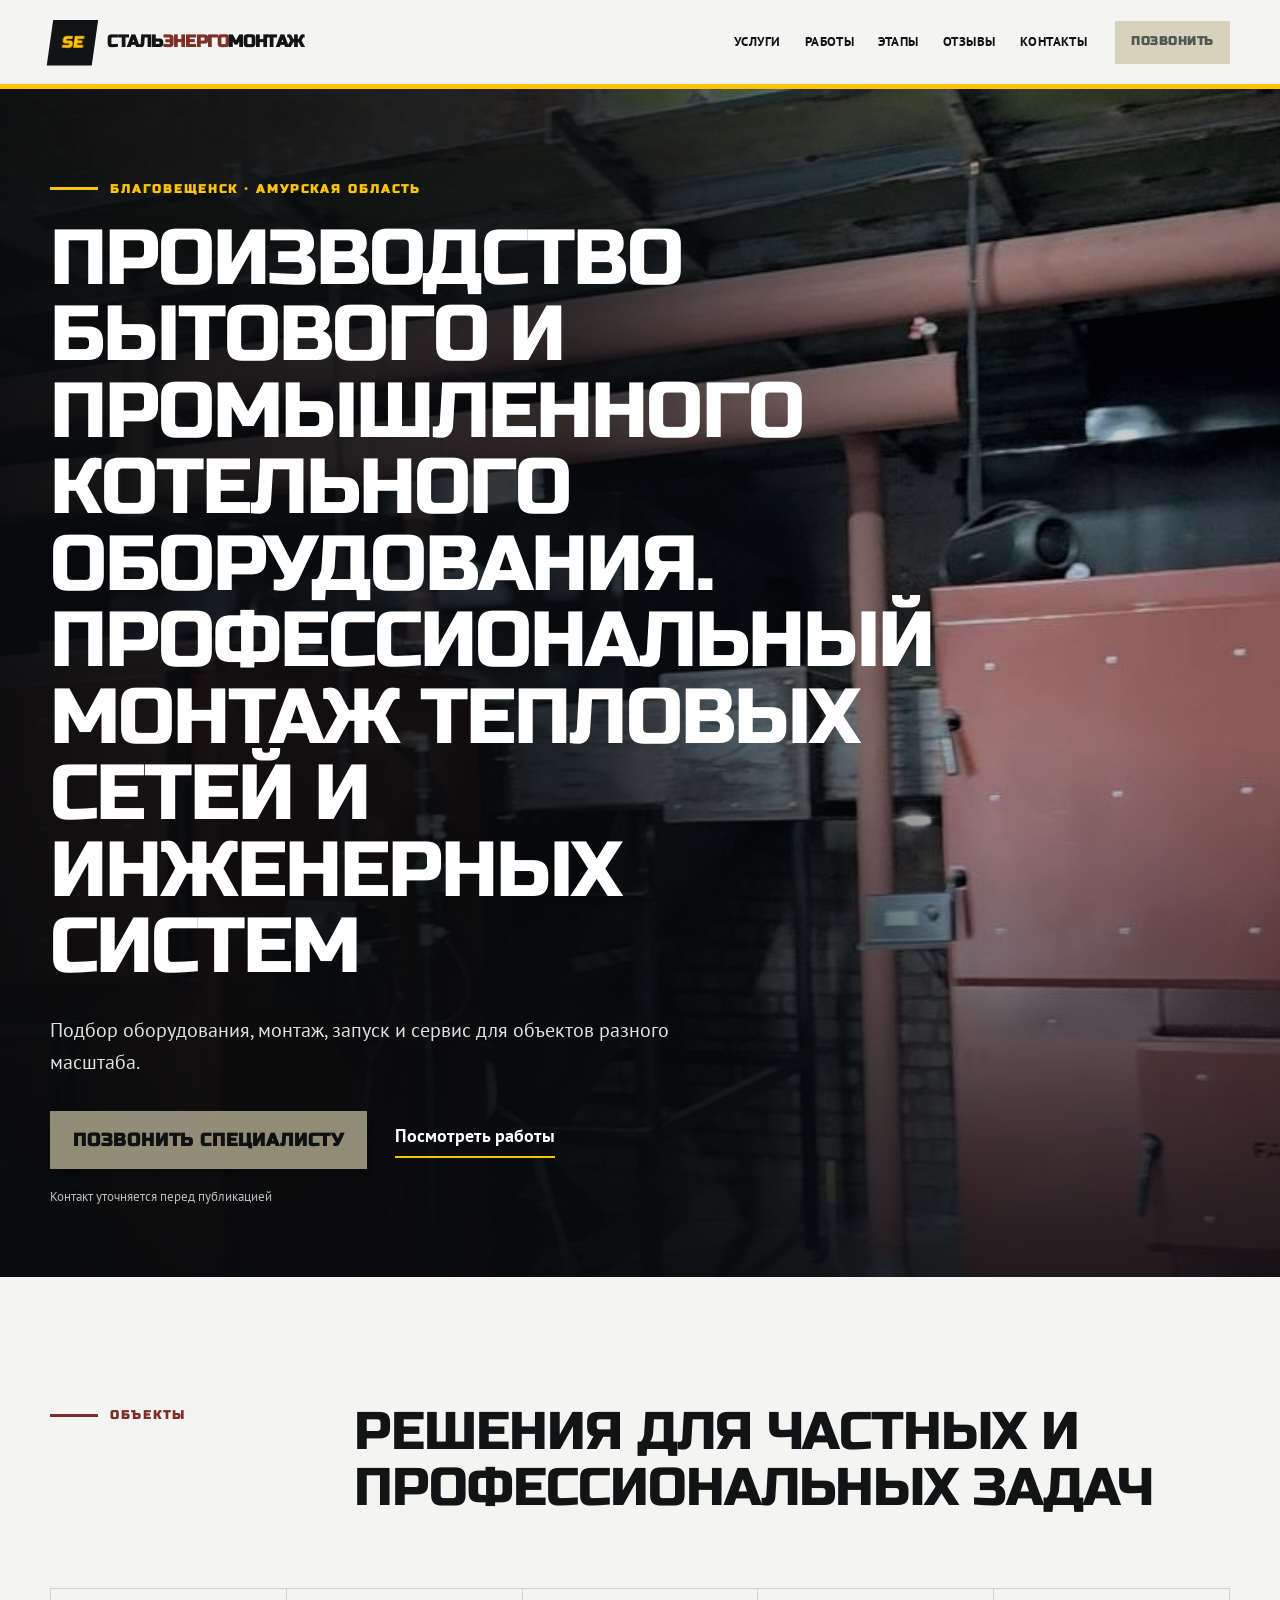
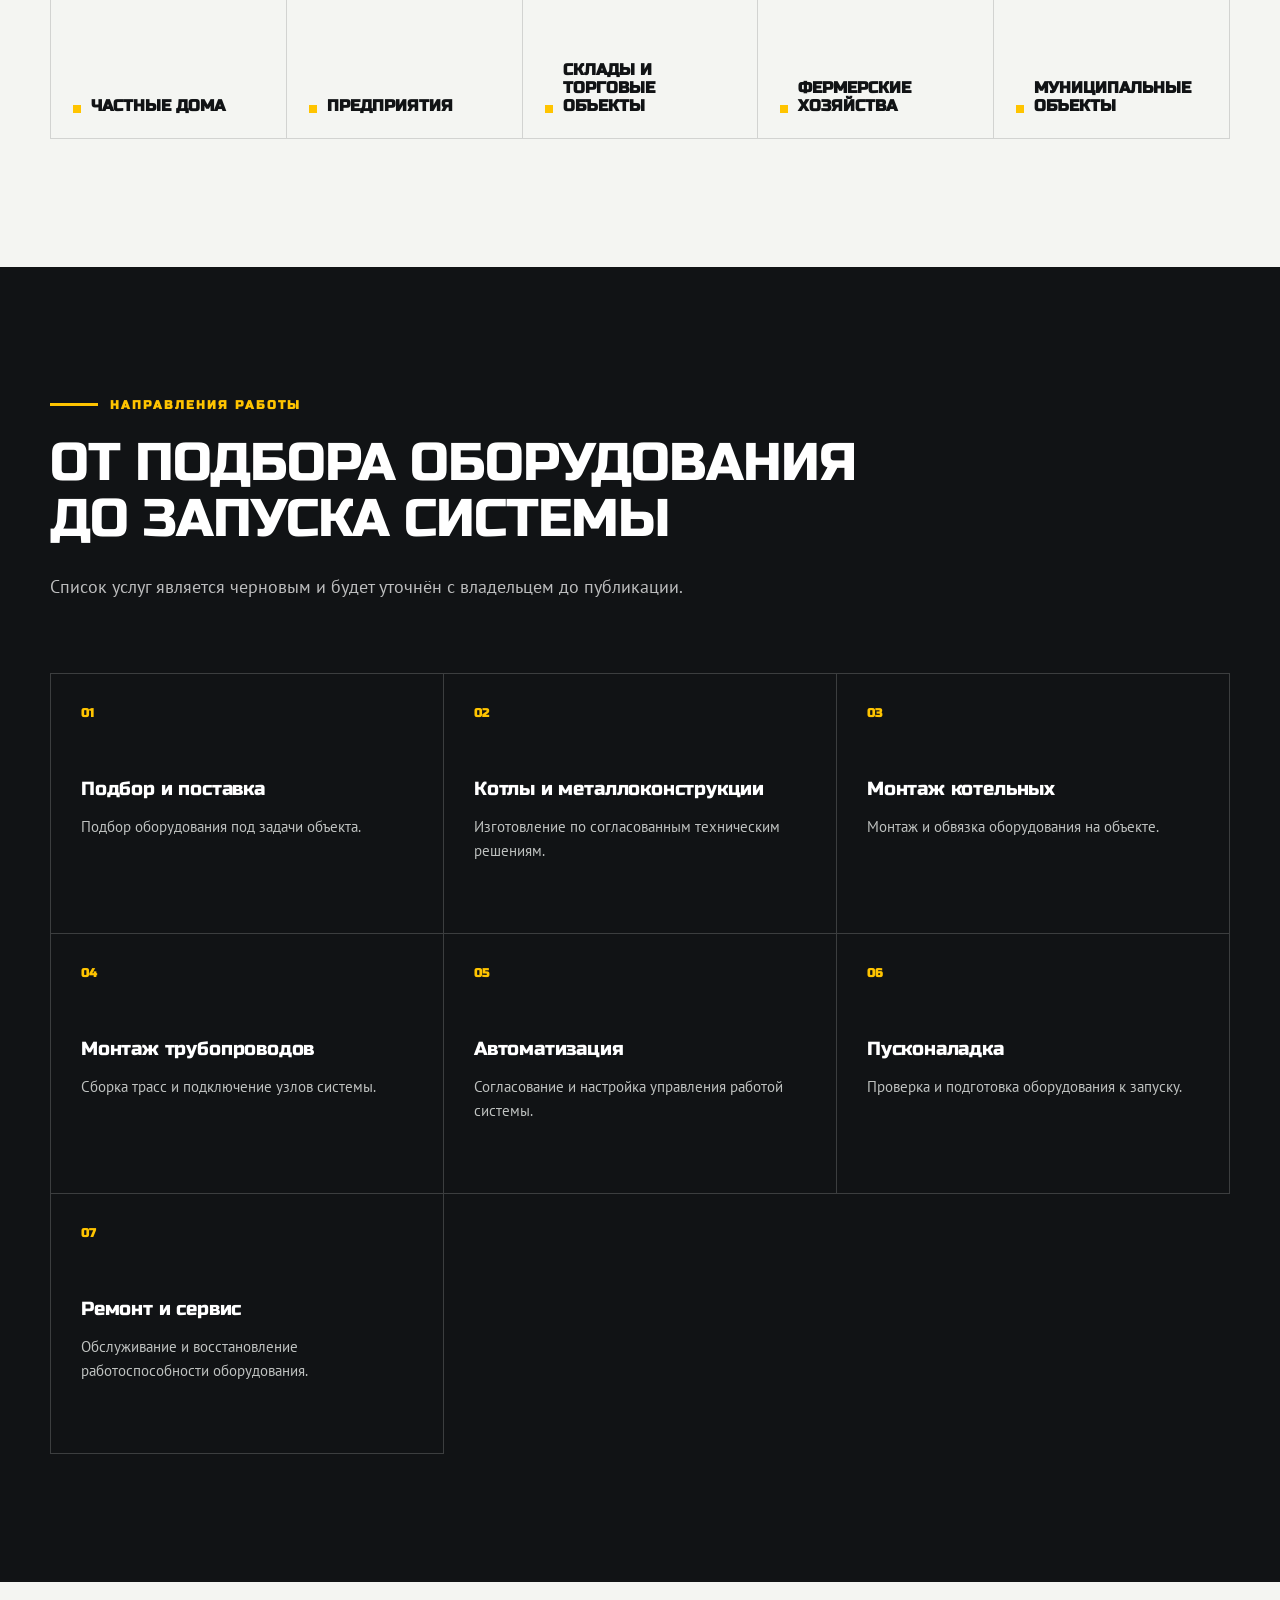
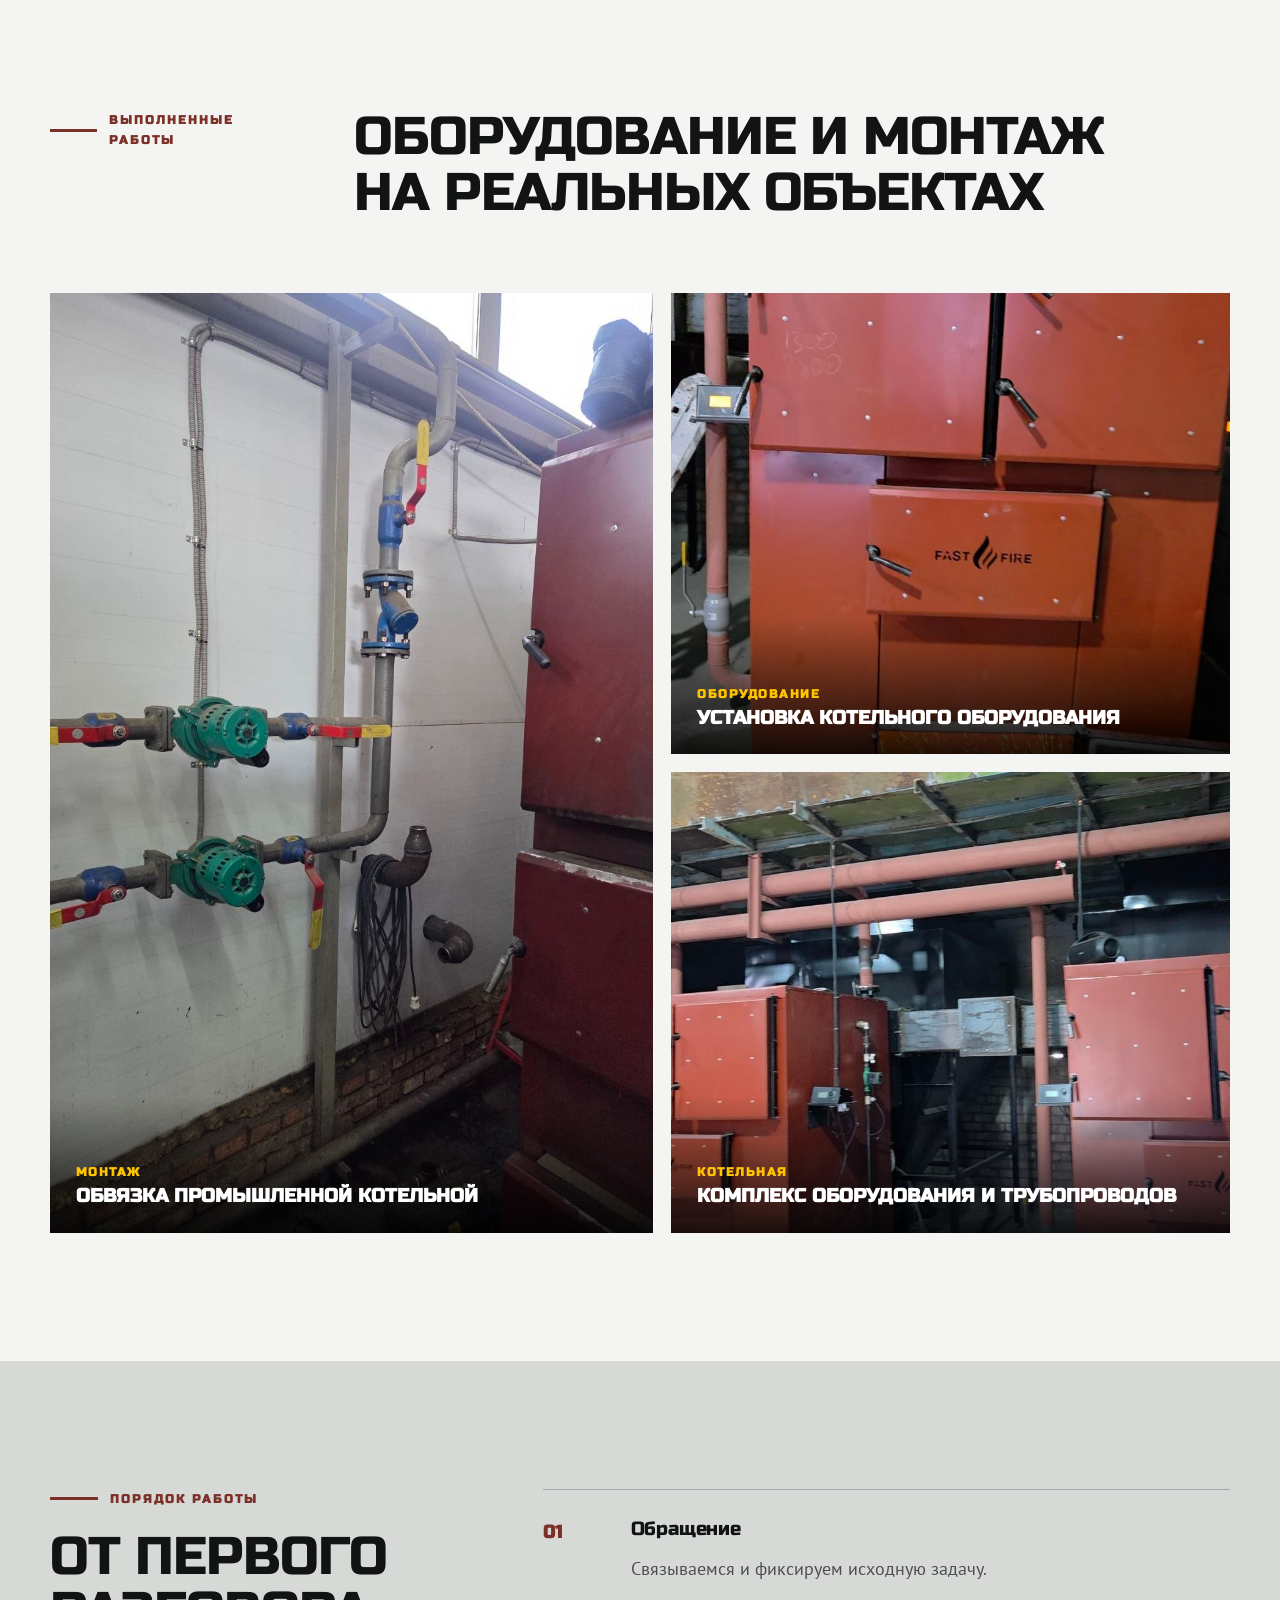
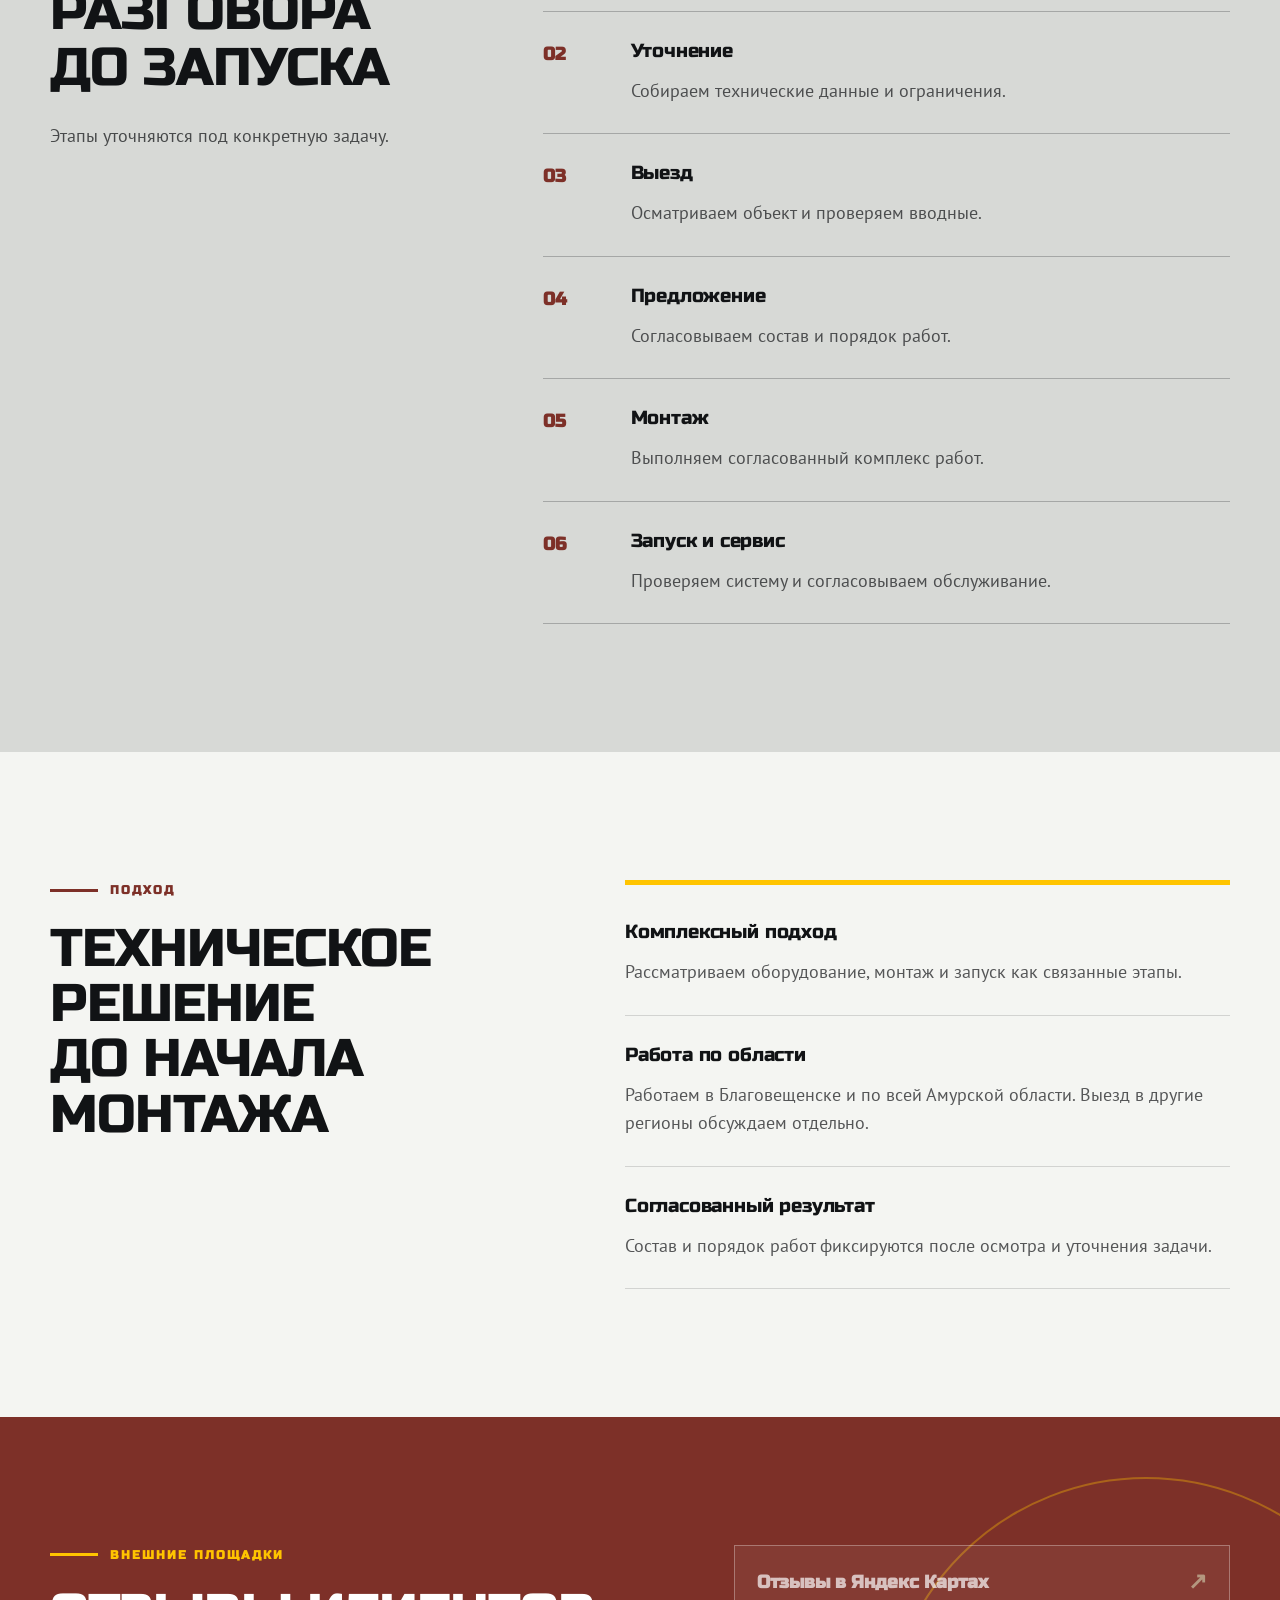
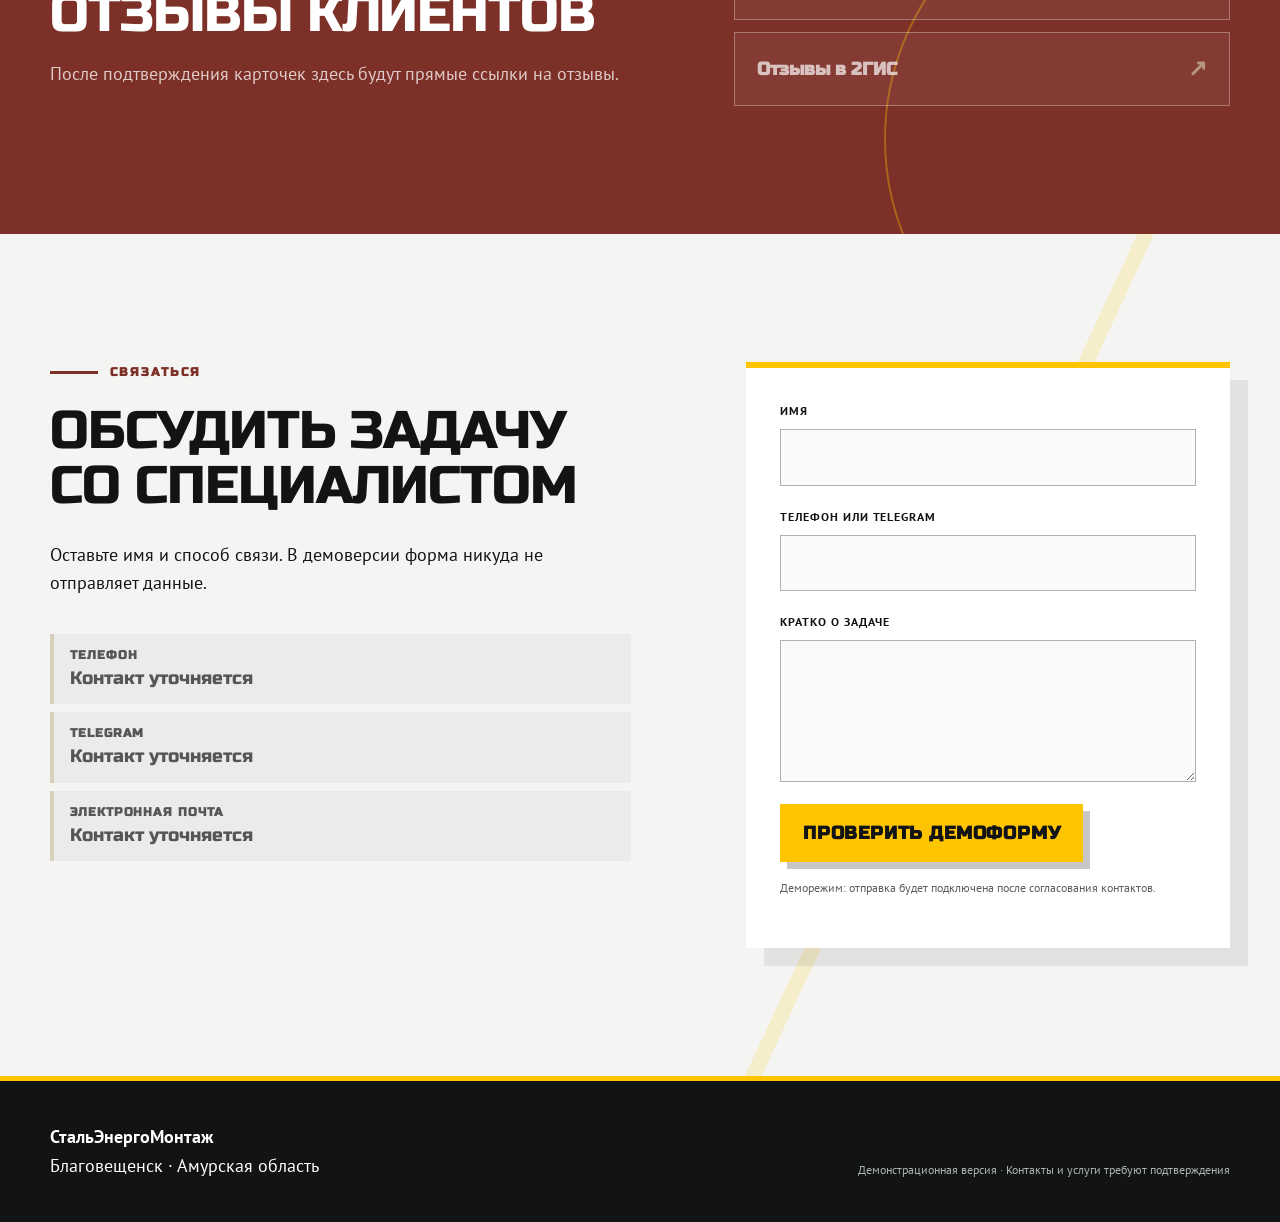
==== index.html @ a92f1654 "feat: update hero headline" ====
<!doctype html>
<html lang="ru">
  <head>
    <meta charset="utf-8">
    <meta name="viewport" content="width=device-width, initial-scale=1">
    <title>СтальЭнергоМонтаж — отопление в Благовещенске</title>
    <meta name="description" content="Подбор оборудования, монтаж котельных и трубопроводов, запуск и сервис в Благовещенске и по Амурской области.">
    <meta name="theme-color" content="#111315">
    <meta property="og:type" content="website">
    <meta property="og:locale" content="ru_RU">
    <meta property="og:title" content="СтальЭнергоМонтаж">
    <meta property="og:description" content="Промышленные системы отопления в Благовещенске и по Амурской области.">
    <script type="application/ld+json">
      {
        "@context": "https://schema.org",
        "@type": "LocalBusiness",
        "name": "СтальЭнергоМонтаж",
        "address": {
          "@type": "PostalAddress",
          "addressLocality": "Благовещенск",
          "addressRegion": "Амурская область",
          "addressCountry": "RU"
        },
        "areaServed": "Амурская область"
      }
    </script>
    <link rel="preconnect" href="https://fonts.googleapis.com">
    <link rel="preconnect" href="https://fonts.gstatic.com" crossorigin>
    <link href="https://fonts.googleapis.com/css2?family=PT+Sans:wght@400;700&amp;family=Russo+One&amp;display=swap&amp;subset=cyrillic" rel="stylesheet">
    <link rel="stylesheet" href="styles.css">
    <script src="script.js" defer></script>
  </head>
  <body>
    <a class="skip-link" href="#content">К основному содержанию</a>

    <header class="site-header">
      <div class="header-shell">
        <a class="brand" href="index.html" aria-label="СтальЭнергоМонтаж, главная">
          <span class="brand-mark" aria-hidden="true">SE</span>
          <span class="brand-name">Сталь<span>Энерго</span>Монтаж</span>
        </a>
        <button class="menu-toggle" type="button" aria-expanded="false" aria-controls="site-nav">
          <span>Меню</span>
          <span class="menu-icon" aria-hidden="true"></span>
        </button>
        <nav id="site-nav" class="site-nav" aria-label="Основная навигация">
          <a href="#services">Услуги</a>
          <a href="#projects">Работы</a>
          <a href="#process">Этапы</a>
          <a href="#reviews">Отзывы</a>
          <a href="#contacts">Контакты</a>
        </nav>
        <button class="button button--small" type="button" disabled data-placeholder title="Контакт уточняется">Позвонить</button>
      </div>
    </header>

    <main id="content">
      <section class="hero" aria-labelledby="hero-title">
        <img class="hero-image" src="assets/work-boiler-room.png" alt="Два промышленных котла и система трубопроводов в котельной">
        <div class="hero-shade" aria-hidden="true"></div>
        <div class="shell hero-content">
          <p class="eyebrow">Благовещенск · Амурская область</p>
          <h1 id="hero-title">Производство бытового и промышленного котельного оборудования. Профессиональный монтаж тепловых сетей и инженерных систем</h1>
          <p class="hero-lead">Подбор оборудования, монтаж, запуск и сервис для объектов разного масштаба.</p>
          <div class="hero-actions">
            <button class="button" type="button" disabled data-placeholder title="Контакт уточняется">Позвонить специалисту</button>
            <a class="text-link" href="#projects">Посмотреть работы</a>
          </div>
          <p class="draft-note">Контакт уточняется перед публикацией</p>
        </div>
      </section>

      <section class="audiences section section--light" aria-labelledby="audiences-title">
        <div class="shell">
          <div class="section-heading section-heading--split">
            <p class="eyebrow eyebrow--dark">Объекты</p>
            <h2 id="audiences-title">Решения для частных и профессиональных задач</h2>
          </div>
          <ul class="audience-grid" role="list">
            <li>Частные дома</li>
            <li>Предприятия</li>
            <li>Склады и торговые объекты</li>
            <li>Фермерские хозяйства</li>
            <li>Муниципальные объекты</li>
          </ul>
        </div>
      </section>

      <section id="services" class="section section--ink" aria-labelledby="services-title">
        <div class="shell">
          <div class="section-heading">
            <p class="eyebrow">Направления работы</p>
            <h2 id="services-title">От подбора оборудования до запуска системы</h2>
            <p>Список услуг является черновым и будет уточнён с владельцем до публикации.</p>
          </div>
          <div class="service-grid">
            <article><span>01</span><h3>Подбор и поставка</h3><p>Подбор оборудования под задачи объекта.</p></article>
            <article><span>02</span><h3>Котлы и металлоконструкции</h3><p>Изготовление по согласованным техническим решениям.</p></article>
            <article><span>03</span><h3>Монтаж котельных</h3><p>Монтаж и обвязка оборудования на объекте.</p></article>
            <article><span>04</span><h3>Монтаж трубопроводов</h3><p>Сборка трасс и подключение узлов системы.</p></article>
            <article><span>05</span><h3>Автоматизация</h3><p>Согласование и настройка управления работой системы.</p></article>
            <article><span>06</span><h3>Пусконаладка</h3><p>Проверка и подготовка оборудования к запуску.</p></article>
            <article><span>07</span><h3>Ремонт и сервис</h3><p>Обслуживание и восстановление работоспособности оборудования.</p></article>
          </div>
        </div>
      </section>

      <section id="projects" class="section section--light" aria-labelledby="projects-title">
        <div class="shell">
          <div class="section-heading section-heading--split">
            <p class="eyebrow eyebrow--dark">Выполненные работы</p>
            <h2 id="projects-title">Оборудование и монтаж на реальных объектах</h2>
          </div>
          <div class="project-grid">
            <figure class="project-card project-card--tall">
              <img src="assets/work-piping.png" alt="Трубопроводы, насосы и запорная арматура в промышленной котельной" loading="lazy">
              <figcaption><span>Монтаж</span>Обвязка промышленной котельной</figcaption>
            </figure>
            <figure class="project-card">
              <img src="assets/work-boiler-close.png" alt="Крупный промышленный котёл, установленный в котельном помещении" loading="lazy">
              <figcaption><span>Оборудование</span>Установка котельного оборудования</figcaption>
            </figure>
            <figure class="project-card">
              <img src="assets/work-boiler-room.png" alt="Общий вид котельной с двумя котлами и верхней трубной разводкой" loading="lazy">
              <figcaption><span>Котельная</span>Комплекс оборудования и трубопроводов</figcaption>
            </figure>
          </div>
        </div>
      </section>

      <section id="process" class="section section--steel" aria-labelledby="process-title">
        <div class="shell process-layout">
          <div class="section-heading">
            <p class="eyebrow eyebrow--dark">Порядок работы</p>
            <h2 id="process-title">От первого разговора до запуска</h2>
            <p>Этапы уточняются под конкретную задачу.</p>
          </div>
          <ol class="process-list">
            <li><span>01</span><div><h3>Обращение</h3><p>Связываемся и фиксируем исходную задачу.</p></div></li>
            <li><span>02</span><div><h3>Уточнение</h3><p>Собираем технические данные и ограничения.</p></div></li>
            <li><span>03</span><div><h3>Выезд</h3><p>Осматриваем объект и проверяем вводные.</p></div></li>
            <li><span>04</span><div><h3>Предложение</h3><p>Согласовываем состав и порядок работ.</p></div></li>
            <li><span>05</span><div><h3>Монтаж</h3><p>Выполняем согласованный комплекс работ.</p></div></li>
            <li><span>06</span><div><h3>Запуск и сервис</h3><p>Проверяем систему и согласовываем обслуживание.</p></div></li>
          </ol>
        </div>
      </section>

      <section class="section section--light" aria-labelledby="advantages-title">
        <div class="shell advantages-layout">
          <div class="section-heading">
            <p class="eyebrow eyebrow--dark">Подход</p>
            <h2 id="advantages-title">Техническое решение до начала монтажа</h2>
          </div>
          <div class="advantage-grid">
            <article><h3>Комплексный подход</h3><p>Рассматриваем оборудование, монтаж и запуск как связанные этапы.</p></article>
            <article><h3>Работа по области</h3><p>Работаем в Благовещенске и по всей Амурской области. Выезд в другие регионы обсуждаем отдельно.</p></article>
            <article><h3>Согласованный результат</h3><p>Состав и порядок работ фиксируются после осмотра и уточнения задачи.</p></article>
          </div>
        </div>
      </section>

      <section id="reviews" class="section section--reviews" aria-labelledby="reviews-title">
        <div class="shell reviews-layout">
          <div>
            <p class="eyebrow">Внешние площадки</p>
            <h2 id="reviews-title">Отзывы клиентов</h2>
            <p>После подтверждения карточек здесь будут прямые ссылки на отзывы.</p>
          </div>
          <div class="review-actions">
            <button class="review-button" type="button" disabled data-placeholder>Отзывы в Яндекс Картах <span aria-hidden="true">↗</span></button>
            <button class="review-button" type="button" disabled data-placeholder>Отзывы в 2ГИС <span aria-hidden="true">↗</span></button>
          </div>
        </div>
      </section>

      <section id="contacts" class="section section--contact" aria-labelledby="contacts-title">
        <div class="shell contact-layout">
          <div class="contact-copy">
            <p class="eyebrow eyebrow--dark">Связаться</p>
            <h2 id="contacts-title">Обсудить задачу со специалистом</h2>
            <p>Оставьте имя и способ связи. В демоверсии форма никуда не отправляет данные.</p>
            <div class="contact-placeholders" aria-label="Контакты уточняются">
              <button type="button" disabled data-placeholder><span>Телефон</span>Контакт уточняется</button>
              <button type="button" disabled data-placeholder><span>Telegram</span>Контакт уточняется</button>
              <button type="button" disabled data-placeholder><span>Электронная почта</span>Контакт уточняется</button>
            </div>
          </div>
          <form id="contact-form" class="contact-form">
            <div class="form-row">
              <label for="name">Имя</label>
              <input id="name" name="name" autocomplete="name" required>
            </div>
            <div class="form-row">
              <label for="contact">Телефон или Telegram</label>
              <input id="contact" name="contact" autocomplete="tel" required>
            </div>
            <div class="form-row">
              <label for="message">Кратко о задаче</label>
              <textarea id="message" name="message" rows="4"></textarea>
            </div>
            <button class="button" type="submit">Проверить демоформу</button>
            <p class="form-disclaimer">Деморежим: отправка будет подключена после согласования контактов.</p>
            <p id="form-status" class="form-status" role="status" aria-live="polite"></p>
          </form>
        </div>
      </section>
    </main>

    <footer class="site-footer">
      <div class="shell footer-layout">
        <p><strong>СтальЭнергоМонтаж</strong><br>Благовещенск · Амурская область</p>
        <p>Демонстрационная версия · Контакты и услуги требуют подтверждения</p>
      </div>
    </footer>
  </body>
</html>
---- styles.css ----
:root {
  --ink: #111315;
  --signal: #ffc400;
  --paper: #f4f5f2;
  --steel: #70767c;
  --boiler: #7d3028;
  --muted: #c9ccca;
  --line: rgb(17 19 21 / 15%);
  --content: 1180px;
  --header-height: 84px;
  --font-display: "Russo One", sans-serif;
  --font-body: "PT Sans", sans-serif;
  color-scheme: light;
}

* {
  box-sizing: border-box;
}

html {
  scroll-behavior: smooth;
}

body {
  margin: 0;
  overflow-x: clip;
  background: var(--paper);
  color: var(--ink);
  font-family: var(--font-body);
  font-size: 18px;
  line-height: 1.58;
}

button,
input,
textarea {
  font: inherit;
}

button {
  font-family: var(--font-display);
}

button,
a {
  -webkit-tap-highlight-color: transparent;
}

a {
  color: inherit;
}

img {
  display: block;
  max-width: 100%;
}

h1,
h2,
h3,
p,
figure {
  margin-top: 0;
}

h1,
h2,
h3,
.brand-name,
.button,
.eyebrow {
  font-family: var(--font-display);
}

h1,
h2,
h3 {
  text-wrap: balance;
}

h1 {
  max-width: 900px;
  margin-bottom: 28px;
  font-size: clamp(2.65rem, 6.1vw, 5.7rem);
  font-weight: 400;
  letter-spacing: -0.025em;
  line-height: 0.98;
  text-transform: uppercase;
}

h2 {
  max-width: 850px;
  margin-bottom: 26px;
  font-size: clamp(2rem, 4.15vw, 4.2rem);
  font-weight: 400;
  letter-spacing: -0.02em;
  line-height: 1.04;
  text-transform: uppercase;
}

h3 {
  margin-bottom: 14px;
  font-size: 1.18rem;
  font-weight: 400;
  letter-spacing: -0.01em;
  line-height: 1.22;
}

:focus-visible {
  outline: 3px solid var(--signal);
  outline-offset: 4px;
}

.skip-link {
  position: fixed;
  z-index: 100;
  top: 12px;
  left: 12px;
  padding: 10px 16px;
  transform: translateY(-160%);
  background: var(--signal);
  color: var(--ink);
  font-weight: 800;
}

.skip-link:focus {
  transform: translateY(0);
}

.shell,
.header-shell {
  width: min(calc(100% - 48px), var(--content));
  margin-inline: auto;
}

.site-header {
  position: sticky;
  z-index: 20;
  top: 0;
  border-bottom: 5px solid var(--signal);
  background: rgb(244 245 242 / 97%);
  backdrop-filter: blur(14px);
}

.header-shell {
  min-height: var(--header-height);
  display: grid;
  grid-template-columns: minmax(260px, 1fr) auto auto;
  align-items: center;
  gap: 28px;
}

.brand {
  display: inline-flex;
  align-items: center;
  gap: 12px;
  width: fit-content;
  color: var(--ink);
  text-decoration: none;
}

.brand-mark {
  display: grid;
  width: 45px;
  height: 45px;
  place-items: center;
  transform: skewX(-8deg);
  background: var(--ink);
  color: var(--signal);
  font-family: var(--font-display);
  font-size: 1rem;
  font-weight: 800;
  letter-spacing: -0.025em;
}

.brand-name {
  font-size: clamp(0.83rem, 1.45vw, 1.05rem);
  font-weight: 800;
  letter-spacing: -0.025em;
  line-height: 1;
  text-transform: uppercase;
}

.brand-name span {
  color: var(--boiler);
}

.site-nav {
  display: flex;
  align-items: center;
  gap: 24px;
}

.site-nav a {
  position: relative;
  padding-block: 30px;
  font-size: 0.82rem;
  font-weight: 750;
  letter-spacing: 0.04em;
  text-decoration: none;
  text-transform: uppercase;
}

.site-nav a::after {
  position: absolute;
  right: 0;
  bottom: 22px;
  left: 0;
  height: 3px;
  transform: scaleX(0);
  transform-origin: right;
  background: var(--signal);
  content: "";
  transition: transform 180ms ease;
}

.site-nav a:hover::after,
.site-nav a:focus-visible::after {
  transform: scaleX(1);
  transform-origin: left;
}

.menu-toggle {
  display: none;
}

.button {
  display: inline-flex;
  min-height: 54px;
  align-items: center;
  justify-content: center;
  border: 0;
  padding: 15px 23px;
  background: var(--signal);
  box-shadow: 7px 7px 0 rgb(0 0 0 / 22%);
  color: var(--ink);
  cursor: pointer;
  font-weight: 800;
  letter-spacing: 0.045em;
  text-transform: uppercase;
  transition: box-shadow 160ms ease, transform 160ms ease;
}

.button:not(:disabled):hover {
  transform: translate(-2px, -2px);
  box-shadow: 10px 10px 0 rgb(0 0 0 / 30%);
}

.button--small {
  min-height: 43px;
  padding: 10px 16px;
  box-shadow: none;
  font-size: 0.76rem;
}

.button:disabled,
[data-placeholder]:disabled {
  cursor: not-allowed;
  filter: saturate(0.15);
  opacity: 0.7;
}

.hero {
  position: relative;
  min-height: calc(100svh - var(--header-height));
  overflow: hidden;
  background: var(--ink);
  color: white;
  isolation: isolate;
}

.hero::after {
  position: absolute;
  z-index: 2;
  right: -15vw;
  bottom: 12%;
  width: 55vw;
  height: 3px;
  transform: rotate(-32deg);
  transform-origin: center;
  background: var(--signal);
  box-shadow: 0 0 0 1px rgb(255 196 0 / 20%);
  content: "";
}

.hero-image,
.hero-shade {
  position: absolute;
  inset: 0;
  width: 100%;
  height: 100%;
}

.hero-image {
  z-index: -2;
  object-fit: cover;
  object-position: center 45%;
  filter: saturate(0.78) contrast(1.1);
}

.hero-shade {
  z-index: -1;
  background:
    linear-gradient(90deg, rgb(8 10 12 / 96%) 0%, rgb(8 10 12 / 80%) 45%, rgb(8 10 12 / 22%) 78%),
    linear-gradient(0deg, rgb(8 10 12 / 80%) 0%, transparent 45%);
}

.hero-content {
  min-height: calc(100svh - var(--header-height));
  display: flex;
  flex-direction: column;
  align-items: flex-start;
  justify-content: center;
  padding-block: 90px 70px;
}

.eyebrow {
  display: flex;
  align-items: center;
  gap: 12px;
  margin-bottom: 22px;
  color: var(--signal);
  font-size: 0.78rem;
  font-weight: 800;
  letter-spacing: 0.16em;
  text-transform: uppercase;
}

.eyebrow::before {
  width: 48px;
  height: 3px;
  background: currentColor;
  content: "";
}

.eyebrow--dark {
  color: var(--boiler);
}

.hero-lead {
  max-width: 680px;
  margin-bottom: 32px;
  color: #e1e3e2;
  font-size: clamp(1.05rem, 1.6vw, 1.3rem);
}

.hero-actions {
  display: flex;
  flex-wrap: wrap;
  align-items: center;
  gap: 28px;
}

.text-link {
  border-bottom: 2px solid var(--signal);
  padding-bottom: 5px;
  font-weight: 800;
  text-decoration: none;
}

.draft-note {
  margin-top: 18px;
  margin-bottom: 0;
  color: #b9bdba;
  font-size: 0.8rem;
}

.section {
  position: relative;
  padding-block: clamp(80px, 10vw, 140px);
}

.section--light {
  background: var(--paper);
}

.section--ink {
  background: var(--ink);
  color: white;
}

.section--steel {
  background: #d7d9d6;
}

.section-heading {
  max-width: 860px;
  margin-bottom: clamp(42px, 6vw, 72px);
}

.section-heading > p:last-child {
  max-width: 700px;
  color: inherit;
  opacity: 0.72;
}

.section-heading--split {
  max-width: none;
  display: grid;
  grid-template-columns: 0.45fr 1.55fr;
  gap: 50px;
}

.section-heading--split .eyebrow {
  align-self: start;
}

.section-heading--split h2 {
  margin-bottom: 0;
}

.audiences::before,
.audiences::after {
  position: absolute;
  top: 0;
  left: max(24px, calc((100vw - var(--content)) / 2));
  width: min(58%, 680px);
  height: 6px;
  background: var(--signal);
  content: "";
}

.audiences::after {
  top: 6px;
  width: 26%;
  height: 2px;
  transform: rotate(8deg);
  transform-origin: left;
}

.hero::after,
.audiences::before,
.audiences::after {
  display: none;
}

.audience-grid {
  display: grid;
  margin: 0;
  padding: 0;
  grid-template-columns: repeat(5, 1fr);
  border-top: 1px solid var(--line);
  border-left: 1px solid var(--line);
  list-style: none;
}

.audience-grid li {
  min-height: 150px;
  display: flex;
  align-items: flex-end;
  border-right: 1px solid var(--line);
  border-bottom: 1px solid var(--line);
  padding: 22px;
  font-family: var(--font-display);
  font-size: 1rem;
  font-weight: 800;
  line-height: 1.15;
  text-transform: uppercase;
}

.audience-grid li::before {
  width: 8px;
  height: 8px;
  margin: 0 10px 3px 0;
  flex: 0 0 auto;
  background: var(--signal);
  content: "";
}

.service-grid {
  display: grid;
  grid-template-columns: repeat(3, 1fr);
  border-top: 1px solid rgb(255 255 255 / 18%);
  border-left: 1px solid rgb(255 255 255 / 18%);
}

.service-grid article {
  min-height: 260px;
  border-right: 1px solid rgb(255 255 255 / 18%);
  border-bottom: 1px solid rgb(255 255 255 / 18%);
  padding: 30px;
  transition: background 180ms ease, color 180ms ease;
}

.service-grid article:hover {
  background: var(--signal);
  color: var(--ink);
}

.service-grid article > span {
  display: block;
  margin-bottom: 55px;
  color: var(--signal);
  font-family: var(--font-display);
  font-size: 0.75rem;
  font-weight: 800;
}

.service-grid article:hover > span {
  color: var(--boiler);
}

.service-grid p {
  margin-bottom: 0;
  color: #bfc2c0;
  font-size: 0.93rem;
}

.service-grid article:hover p {
  color: var(--ink);
}

.project-grid {
  display: grid;
  grid-template-columns: 1.08fr 1fr;
  grid-template-rows: repeat(2, minmax(280px, 36vw));
  gap: 18px;
}

.project-card {
  position: relative;
  min-height: 0;
  overflow: hidden;
  margin: 0;
  background: var(--ink);
}

.project-card--tall {
  grid-row: 1 / 3;
}

.project-card img {
  width: 100%;
  height: 100%;
  object-fit: cover;
  transition: filter 250ms ease, transform 350ms ease;
}

.project-card--tall img {
  object-position: center 44%;
}

.project-card:hover img {
  transform: scale(1.025);
  filter: brightness(0.68);
}

.project-card figcaption {
  position: absolute;
  right: 0;
  bottom: 0;
  left: 0;
  padding: 70px 26px 25px;
  background: linear-gradient(transparent, rgb(0 0 0 / 86%));
  color: white;
  font-family: var(--font-display);
  font-size: 1.18rem;
  font-weight: 800;
  line-height: 1.12;
  text-transform: uppercase;
}

.project-card figcaption span {
  display: block;
  margin-bottom: 7px;
  color: var(--signal);
  font-size: 0.72rem;
  letter-spacing: 0.13em;
}

.process-layout {
  display: grid;
  grid-template-columns: minmax(290px, 0.75fr) 1.25fr;
  gap: 80px;
}

.process-layout .section-heading {
  position: sticky;
  top: calc(var(--header-height) + 50px);
  align-self: start;
}

.process-list {
  margin: 0;
  padding: 0;
  border-top: 1px solid rgb(17 19 21 / 25%);
  list-style: none;
}

.process-list li {
  display: grid;
  grid-template-columns: 72px 1fr;
  gap: 16px;
  border-bottom: 1px solid rgb(17 19 21 / 25%);
  padding: 28px 0;
}

.process-list li > span {
  color: var(--boiler);
  font-family: var(--font-display);
  font-weight: 800;
}

.process-list p {
  margin-bottom: 0;
  color: rgb(17 19 21 / 70%);
}

.advantages-layout {
  display: grid;
  grid-template-columns: 0.9fr 1.1fr;
  gap: 80px;
}

.advantage-grid {
  border-top: 5px solid var(--signal);
}

.advantage-grid article {
  border-bottom: 1px solid var(--line);
  padding: 28px 0;
}

.advantage-grid article:first-child {
  padding-top: 36px;
}

.advantage-grid p {
  margin-bottom: 0;
  color: rgb(17 19 21 / 70%);
}

.section--reviews {
  overflow: hidden;
  background: var(--boiler);
  color: white;
}

.section--reviews::after {
  position: absolute;
  right: -10%;
  bottom: -40%;
  width: 520px;
  height: 520px;
  border: 2px solid rgb(255 196 0 / 35%);
  border-radius: 50%;
  content: "";
}

.reviews-layout {
  position: relative;
  z-index: 1;
  display: grid;
  grid-template-columns: 1fr 0.82fr;
  align-items: end;
  gap: 80px;
}

.reviews-layout h2 {
  margin-bottom: 18px;
}

.reviews-layout p:not(.eyebrow) {
  max-width: 620px;
  color: rgb(255 255 255 / 75%);
}

.review-actions {
  display: grid;
  gap: 12px;
}

.review-button {
  min-height: 74px;
  display: flex;
  align-items: center;
  justify-content: space-between;
  border: 1px solid rgb(255 255 255 / 45%);
  padding: 18px 22px;
  background: rgb(255 255 255 / 8%);
  color: white;
  font-weight: 800;
  text-align: left;
}

.review-button span {
  color: var(--signal);
  font-size: 1.45rem;
}

.section--contact {
  background:
    linear-gradient(115deg, transparent 0 68%, rgb(255 196 0 / 16%) 68% 69%, transparent 69%),
    var(--paper);
}

.contact-layout {
  display: grid;
  grid-template-columns: minmax(0, 0.9fr) minmax(340px, 0.75fr);
  gap: clamp(55px, 9vw, 120px);
}

.contact-placeholders {
  display: grid;
  margin-top: 36px;
  gap: 8px;
}

.contact-placeholders button {
  display: grid;
  border: 0;
  border-left: 4px solid var(--signal);
  padding: 12px 16px;
  background: #e7e9e6;
  color: var(--ink);
  text-align: left;
}

.contact-placeholders span {
  font-size: 0.72rem;
  font-weight: 800;
  letter-spacing: 0.08em;
  text-transform: uppercase;
}

.contact-form {
  align-self: start;
  border-top: 6px solid var(--signal);
  padding: 34px;
  background: white;
  box-shadow: 18px 18px 0 rgb(17 19 21 / 8%);
}

.form-row {
  display: grid;
  margin-bottom: 22px;
  gap: 8px;
}

.form-row label {
  font-size: 0.75rem;
  font-weight: 800;
  letter-spacing: 0.08em;
  text-transform: uppercase;
}

.form-row input,
.form-row textarea {
  width: 100%;
  border: 1px solid #aeb3b0;
  border-radius: 0;
  padding: 13px 14px;
  background: #fafbf9;
  color: var(--ink);
}

.form-row input:focus,
.form-row textarea:focus {
  border-color: var(--ink);
}

.form-disclaimer,
.form-status {
  margin: 16px 0 0;
  color: #5b605c;
  font-size: 0.78rem;
}

.form-status:not(:empty) {
  border-left: 4px solid var(--boiler);
  padding: 10px 12px;
  background: #f4e4df;
  color: #4f1c17;
  font-weight: 700;
}

.site-footer {
  border-top: 5px solid var(--signal);
  padding-block: 42px;
  background: var(--ink);
  color: white;
}

.footer-layout {
  display: flex;
  align-items: end;
  justify-content: space-between;
  gap: 30px;
}

.footer-layout p {
  margin: 0;
}

.footer-layout p:last-child {
  max-width: 480px;
  color: #aeb2af;
  font-size: 0.78rem;
  text-align: right;
}

@media (max-width: 1080px) {
  :root {
    --header-height: 76px;
  }

  .header-shell {
    grid-template-columns: 1fr auto auto;
  }

  .site-nav {
    position: absolute;
    top: 100%;
    right: 0;
    left: 0;
    display: none;
    padding: 18px 24px 24px;
    background: var(--paper);
    box-shadow: 0 16px 30px rgb(0 0 0 / 15%);
  }

  .site-nav[data-open] {
    display: grid;
  }

  .site-nav a {
    border-bottom: 1px solid var(--line);
    padding: 13px 0;
  }

  .site-nav a::after {
    display: none;
  }

  .menu-toggle {
    display: flex;
    min-height: 44px;
    align-items: center;
    gap: 10px;
    border: 0;
    padding: 10px 13px;
    background: var(--ink);
    color: var(--signal);
    cursor: pointer;
    font-size: 0.76rem;
    font-weight: 800;
    text-transform: uppercase;
  }

  .menu-icon,
  .menu-icon::before,
  .menu-icon::after {
    display: block;
    width: 23px;
    height: 2px;
    background: currentColor;
    content: "";
  }

  .menu-icon {
    position: relative;
  }

  .menu-icon::before {
    position: absolute;
    top: -7px;
  }

  .menu-icon::after {
    position: absolute;
    top: 7px;
  }

  .audience-grid {
    grid-template-columns: repeat(3, 1fr);
  }

  .service-grid {
    grid-template-columns: repeat(2, 1fr);
  }

  .process-layout,
  .advantages-layout {
    gap: 50px;
  }
}

@media (max-width: 1080px) and (hover: hover) and (pointer: fine) {
  .site-nav[data-open] a {
    transition: background-color 160ms ease, color 160ms ease, padding 160ms ease;
  }

  .site-nav[data-open] a:hover {
    padding-inline: 14px;
    background: #2b2e31;
    color: white;
  }
}

@media (max-width: 768px) {
  :root {
    --header-height: 70px;
  }

  body {
    font-size: 16px;
  }

  .shell,
  .header-shell {
    width: min(calc(100% - 32px), var(--content));
  }

  .header-shell {
    grid-template-columns: 1fr auto;
    gap: 10px;
  }

  .header-shell > .button {
    display: none;
  }

  .brand-mark {
    width: 38px;
    height: 38px;
  }

  .brand-name {
    max-width: 175px;
  }

  .hero {
    min-height: 740px;
  }

  .hero-content {
    min-height: 740px;
    justify-content: flex-end;
    padding-bottom: 72px;
  }

  .hero-shade {
    background: linear-gradient(0deg, rgb(8 10 12 / 98%) 0%, rgb(8 10 12 / 75%) 58%, rgb(8 10 12 / 24%) 100%);
  }

  .hero::after {
    right: -40%;
    bottom: 33%;
    width: 100vw;
  }

  .section-heading--split,
  .process-layout,
  .advantages-layout,
  .reviews-layout,
  .contact-layout {
    grid-template-columns: 1fr;
    gap: 32px;
  }

  .section-heading--split {
    gap: 8px;
  }

  .audience-grid {
    grid-template-columns: repeat(2, 1fr);
  }

  .service-grid {
    grid-template-columns: 1fr;
  }

  .service-grid article {
    min-height: 0;
  }

  .service-grid article > span {
    margin-bottom: 30px;
  }

  .project-grid {
    grid-template-columns: 1fr;
    grid-template-rows: repeat(3, 430px);
  }

  .project-card--tall {
    grid-row: auto;
  }

  .process-layout .section-heading {
    position: static;
  }

  .reviews-layout {
    align-items: start;
  }

  .contact-form {
    padding: 26px;
    box-shadow: 10px 10px 0 rgb(17 19 21 / 8%);
  }

  .footer-layout {
    display: grid;
  }

  .footer-layout p:last-child {
    text-align: left;
  }
}

@media (max-width: 430px) {
  h1 {
    font-size: clamp(1.9rem, 9.5vw, 2.3rem);
  }

  h2 {
    font-size: clamp(1.65rem, 7.8vw, 2.1rem);
    overflow-wrap: anywhere;
    hyphens: auto;
  }

  .brand-mark {
    width: 34px;
    height: 34px;
    font-size: 0.82rem;
  }

  .brand-name {
    max-width: 150px;
    font-size: 0.72rem;
  }

  .menu-toggle > span:first-child {
    position: absolute;
    width: 1px;
    height: 1px;
    overflow: hidden;
    clip: rect(0 0 0 0);
    white-space: nowrap;
  }

  .hero {
    min-height: 690px;
  }

  .hero-content {
    min-height: 690px;
    padding-bottom: 46px;
  }

  .eyebrow {
    align-items: flex-start;
    font-size: 0.68rem;
  }

  .eyebrow::before {
    width: 30px;
    margin-top: 5px;
  }

  .hero-actions {
    display: grid;
    width: 100%;
    gap: 20px;
  }

  .button {
    width: 100%;
  }

  .text-link {
    width: fit-content;
  }

  .audience-grid {
    grid-template-columns: 1fr;
  }

  .audience-grid li {
    min-height: 94px;
  }

  .project-grid {
    grid-template-rows: 510px 310px 310px;
  }

  .project-card--tall img {
    object-position: 52% center;
  }

  .process-list li {
    grid-template-columns: 48px 1fr;
  }

  .contact-form {
    padding: 22px 18px;
  }
}

@media (prefers-reduced-motion: reduce) {
  *,
  *::before,
  *::after {
    scroll-behavior: auto !important;
    animation: none !important;
    transition: none !important;
  }
}
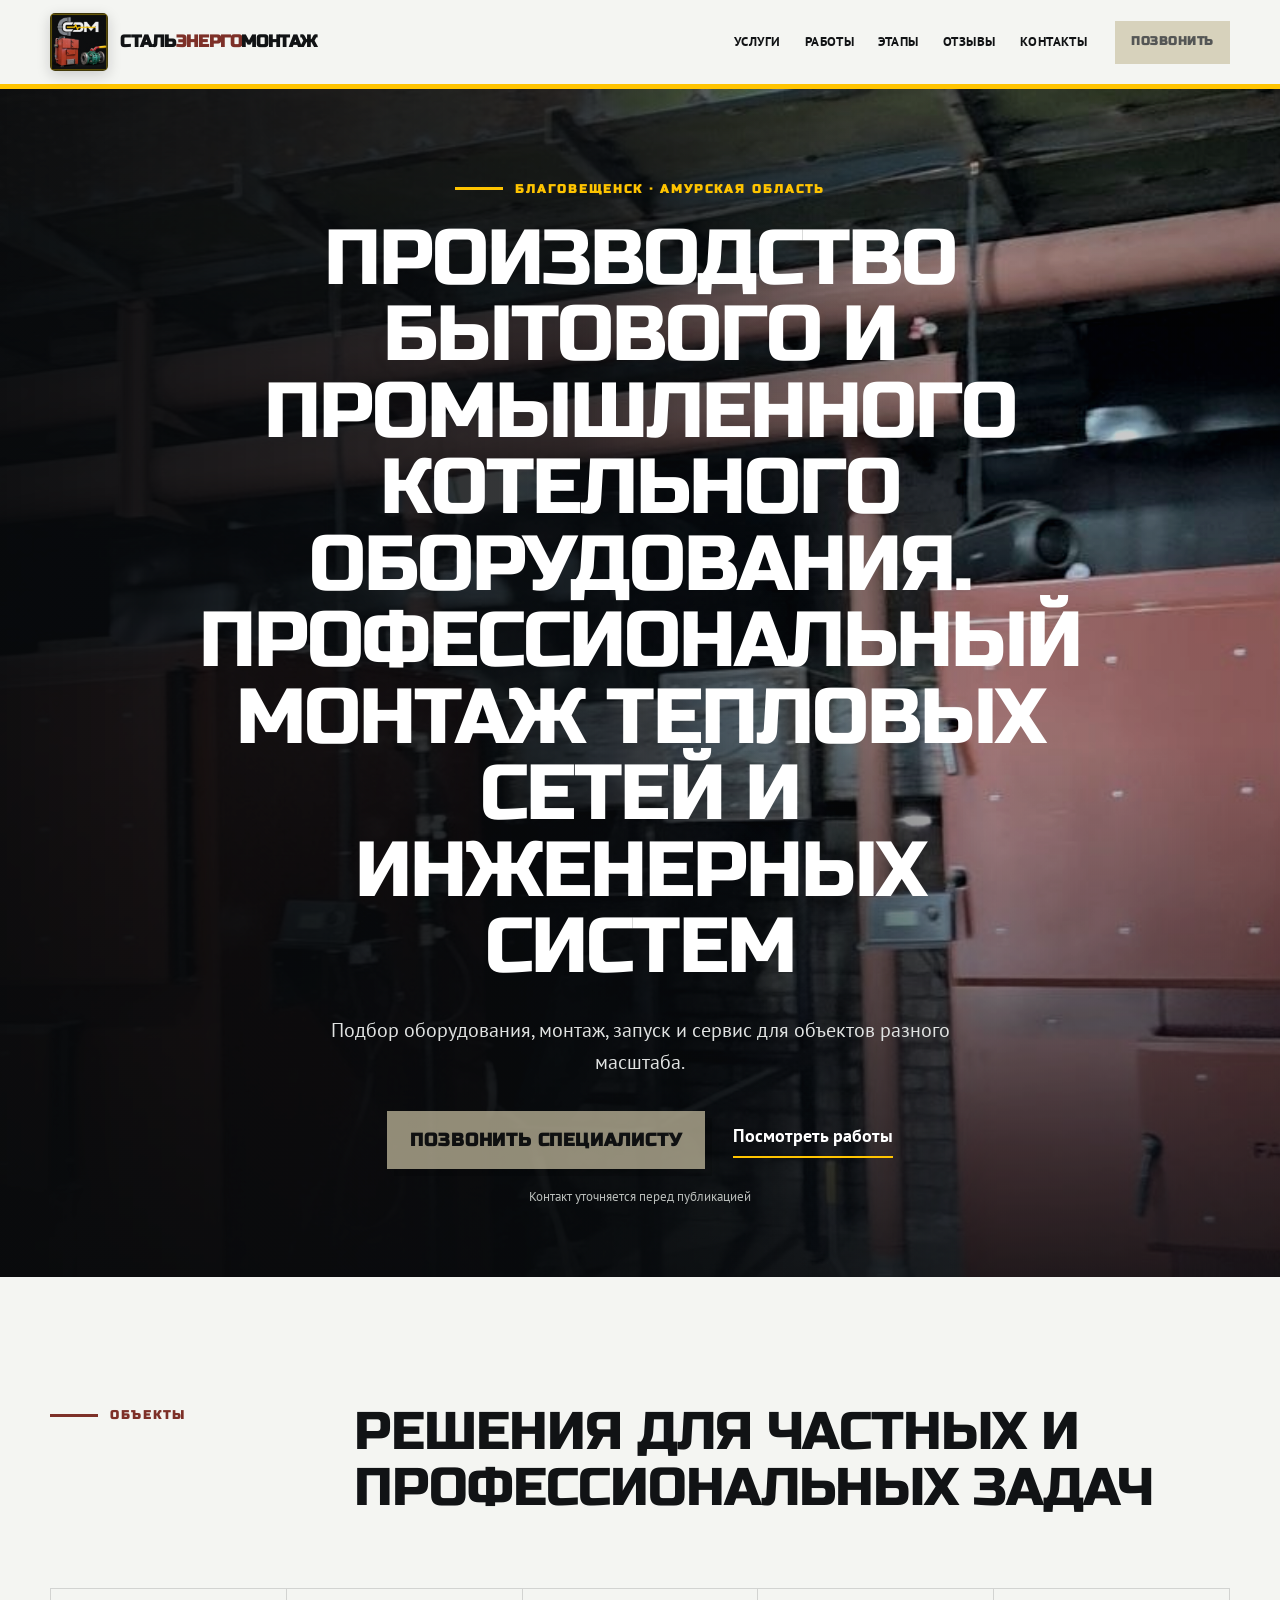
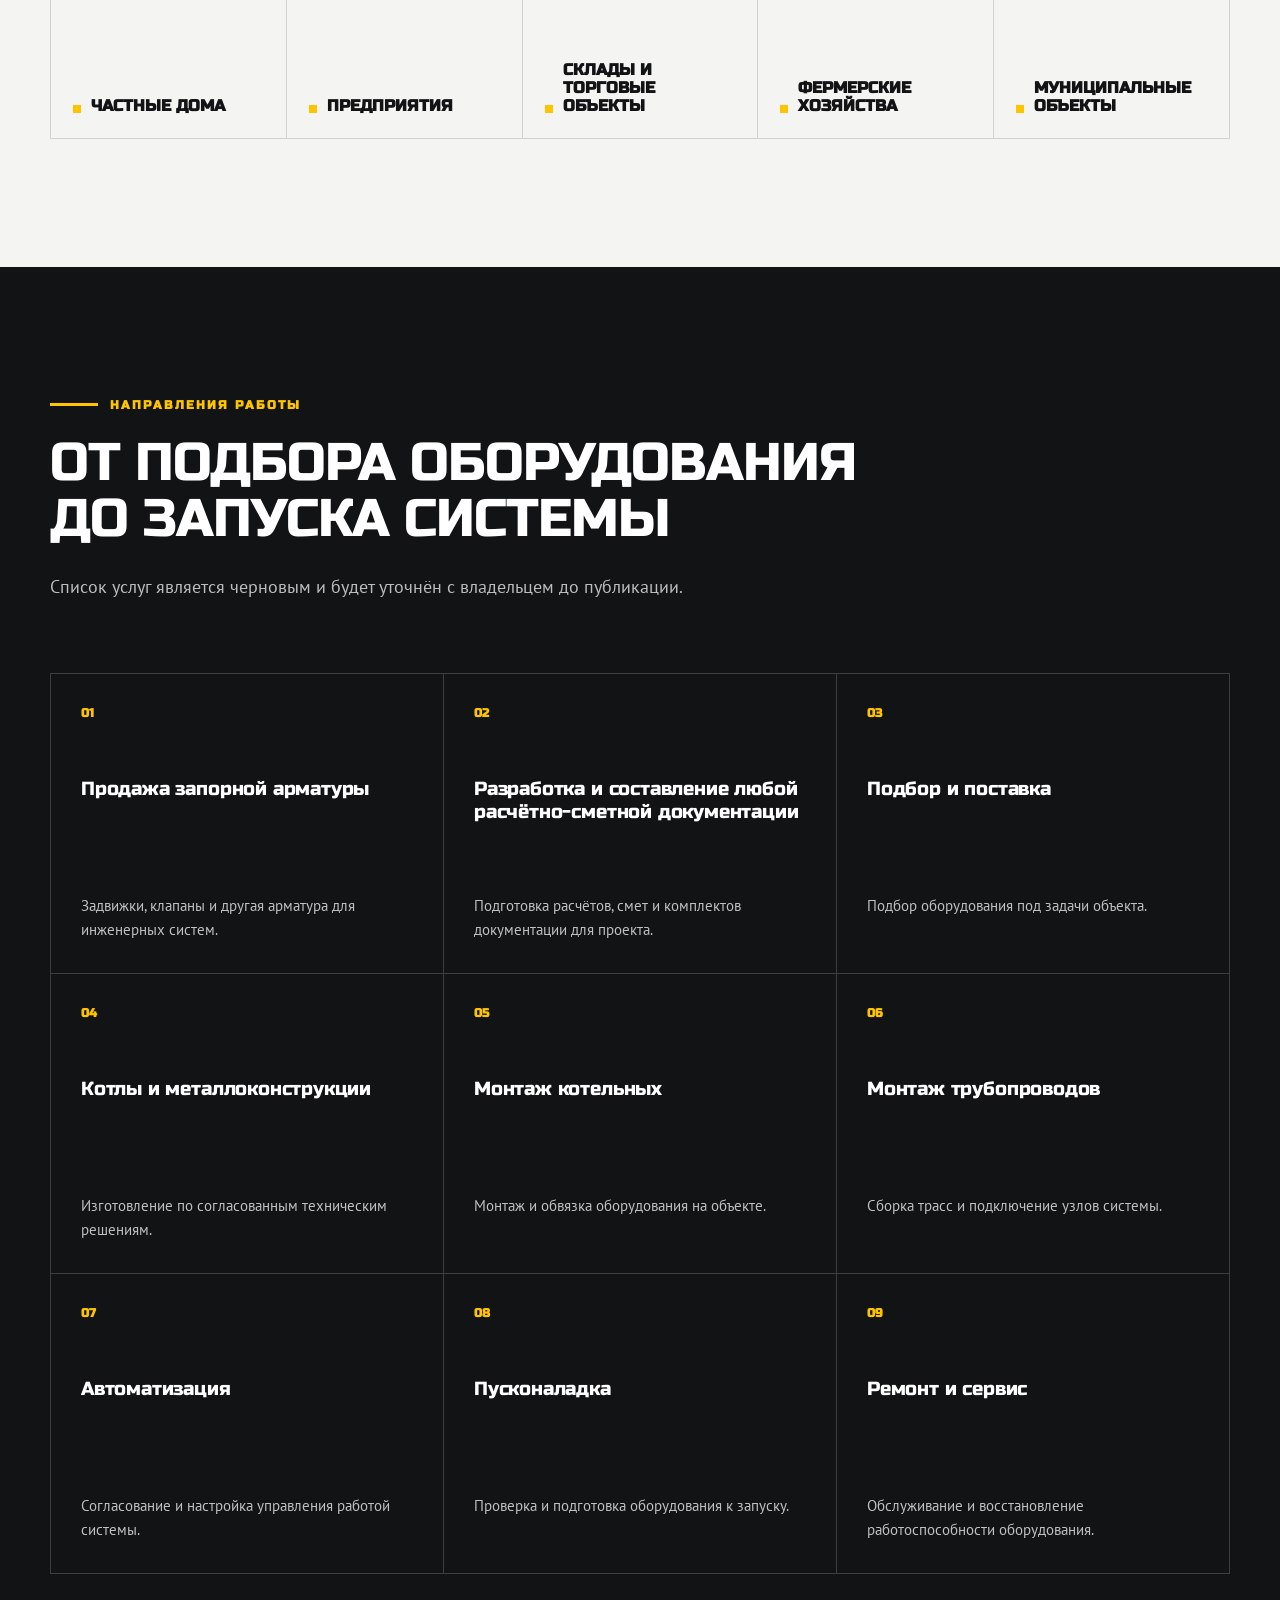
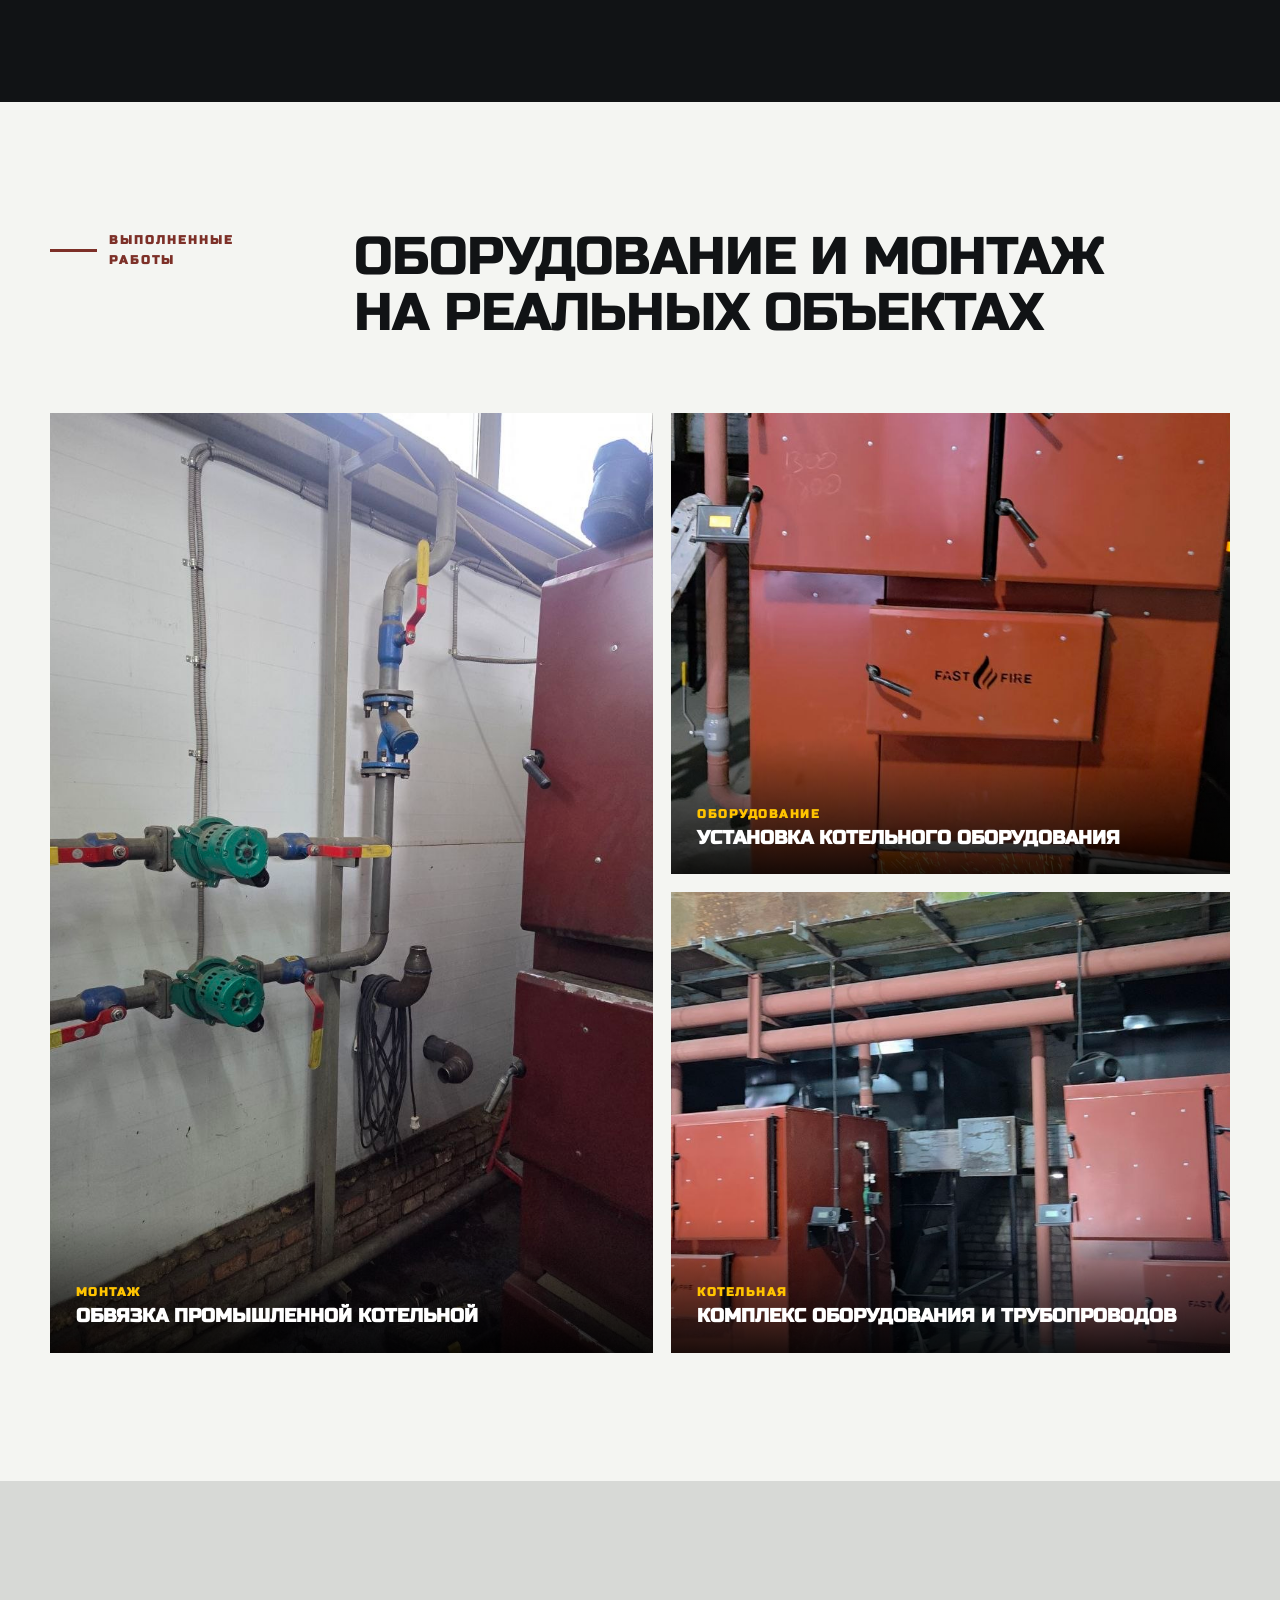
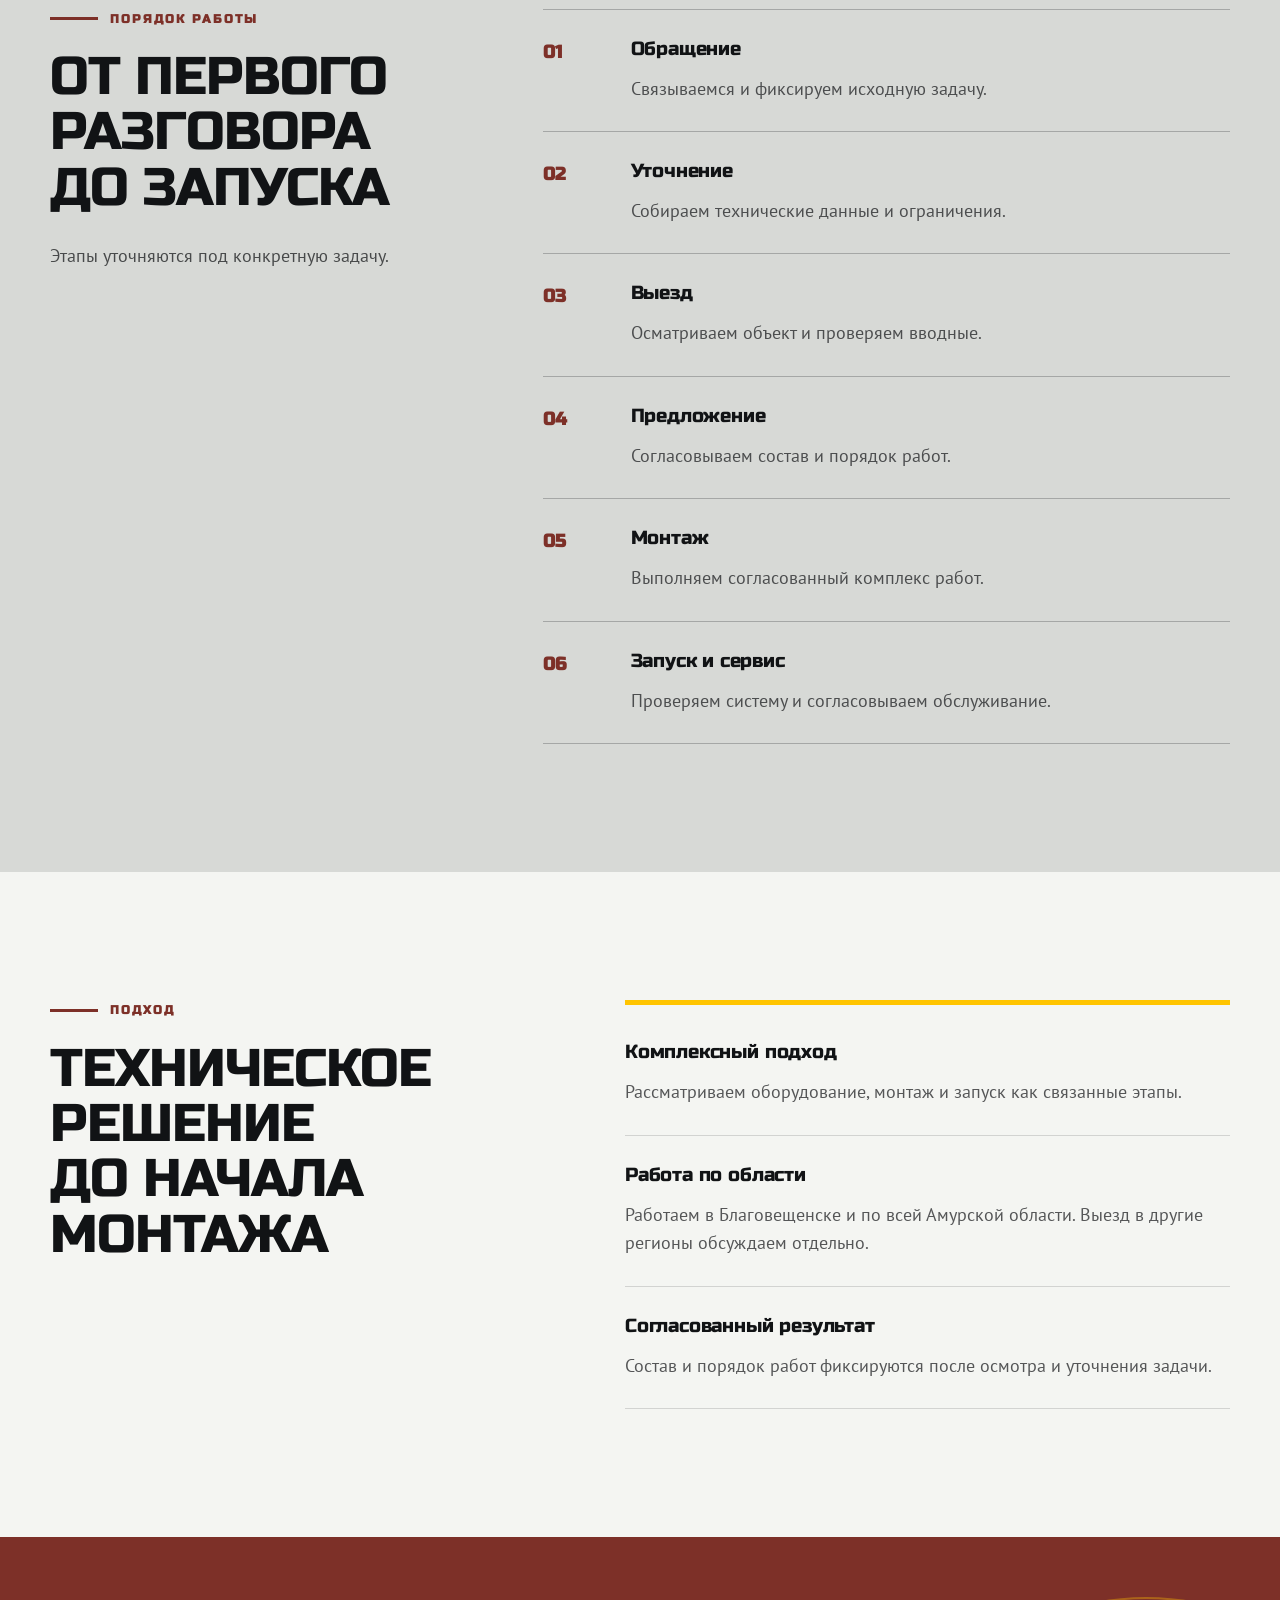
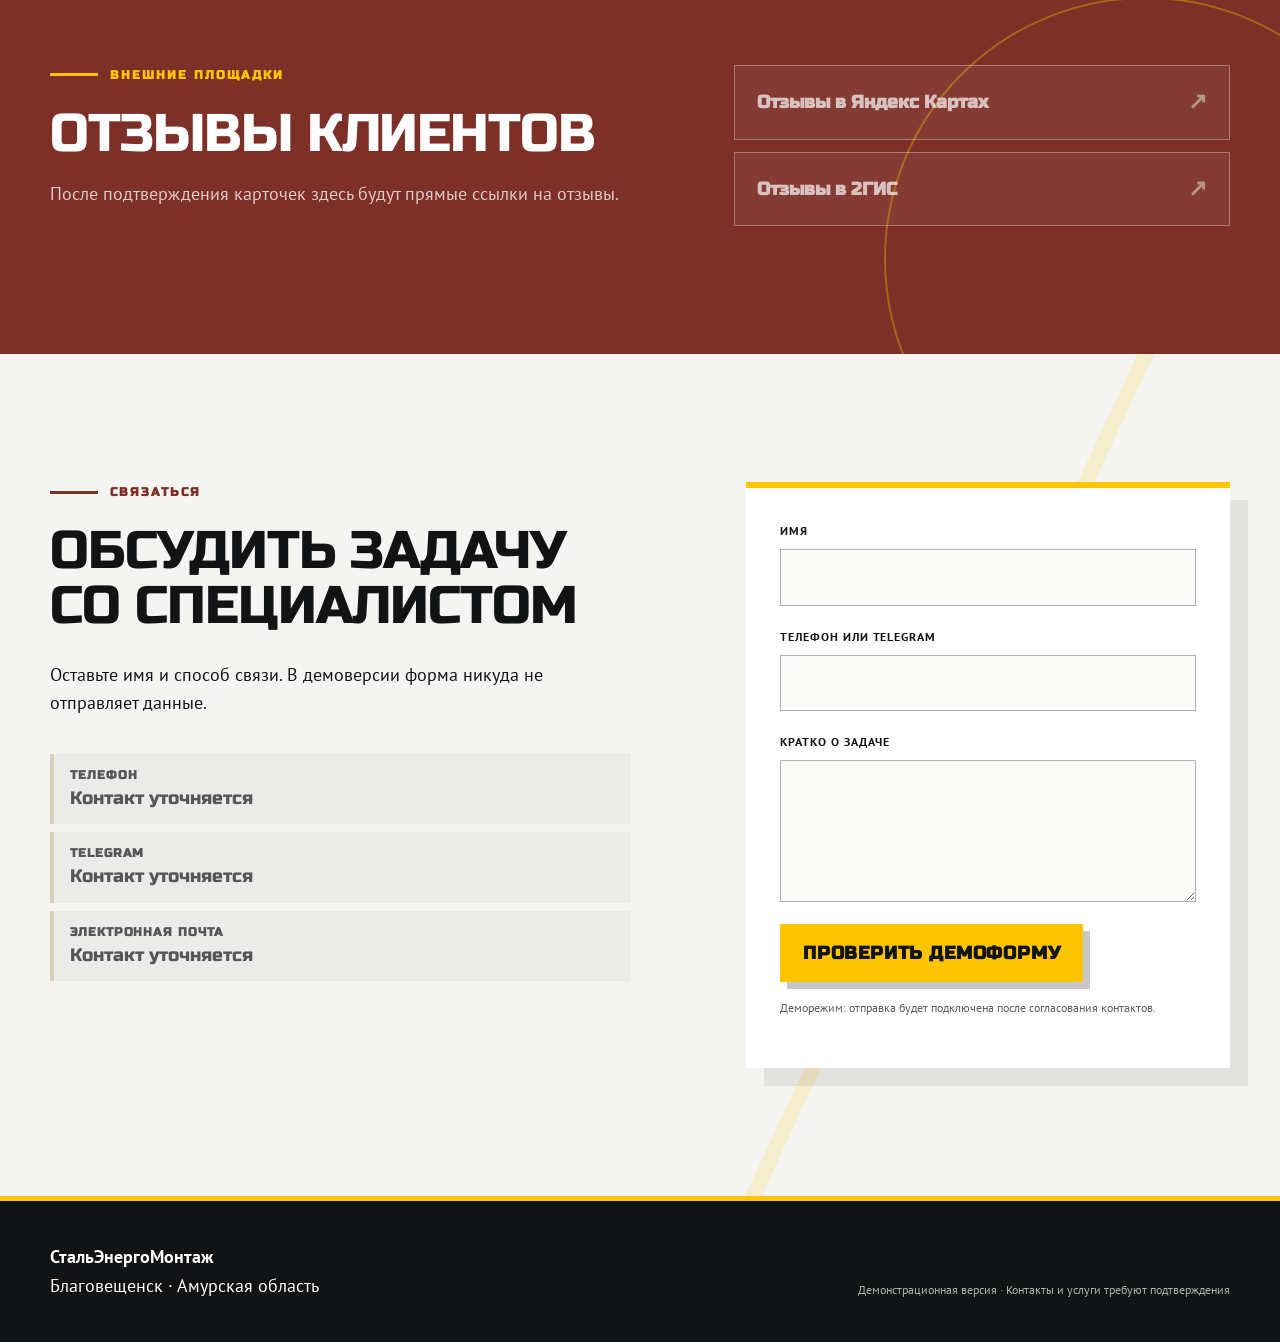
==== commit f94933b2: "feat: update logo and service directions" ====
--- a/index.html
+++ b/index.html
@@ -36,7 +36,7 @@
     <header class="site-header">
       <div class="header-shell">
         <a class="brand" href="index.html" aria-label="СтальЭнергоМонтаж, главная">
-          <span class="brand-mark" aria-hidden="true">SE</span>
+          <img class="brand-mark" src="assets/sem-products-yellow-frame.png" alt="" aria-hidden="true">
           <span class="brand-name">Сталь<span>Энерго</span>Монтаж</span>
         </a>
         <button class="menu-toggle" type="button" aria-expanded="false" aria-controls="site-nav">
@@ -94,13 +94,15 @@
             <p>Список услуг является черновым и будет уточнён с владельцем до публикации.</p>
           </div>
           <div class="service-grid">
-            <article><span>01</span><h3>Подбор и поставка</h3><p>Подбор оборудования под задачи объекта.</p></article>
-            <article><span>02</span><h3>Котлы и металлоконструкции</h3><p>Изготовление по согласованным техническим решениям.</p></article>
-            <article><span>03</span><h3>Монтаж котельных</h3><p>Монтаж и обвязка оборудования на объекте.</p></article>
-            <article><span>04</span><h3>Монтаж трубопроводов</h3><p>Сборка трасс и подключение узлов системы.</p></article>
-            <article><span>05</span><h3>Автоматизация</h3><p>Согласование и настройка управления работой системы.</p></article>
-            <article><span>06</span><h3>Пусконаладка</h3><p>Проверка и подготовка оборудования к запуску.</p></article>
-            <article><span>07</span><h3>Ремонт и сервис</h3><p>Обслуживание и восстановление работоспособности оборудования.</p></article>
+            <article><span>01</span><h3>Продажа запорной арматуры</h3><p>Задвижки, клапаны и другая арматура для инженерных систем.</p></article>
+            <article><span>02</span><h3>Разработка и составление любой расчётно-сметной документации</h3><p>Подготовка расчётов, смет и комплектов документации для проекта.</p></article>
+            <article><span>03</span><h3>Подбор и поставка</h3><p>Подбор оборудования под задачи объекта.</p></article>
+            <article><span>04</span><h3>Котлы и металлоконструкции</h3><p>Изготовление по согласованным техническим решениям.</p></article>
+            <article><span>05</span><h3>Монтаж котельных</h3><p>Монтаж и обвязка оборудования на объекте.</p></article>
+            <article><span>06</span><h3>Монтаж трубопроводов</h3><p>Сборка трасс и подключение узлов системы.</p></article>
+            <article><span>07</span><h3>Автоматизация</h3><p>Согласование и настройка управления работой системы.</p></article>
+            <article><span>08</span><h3>Пусконаладка</h3><p>Проверка и подготовка оборудования к запуску.</p></article>
+            <article><span>09</span><h3>Ремонт и сервис</h3><p>Обслуживание и восстановление работоспособности оборудования.</p></article>
           </div>
         </div>
       </section>
@@ -214,4 +216,4 @@
       </div>
     </footer>
   </body>
-</html>+</html>
--- a/styles.css
+++ b/styles.css
@@ -1,1109 +1,1123 @@
-:root {
-  --ink: #111315;
-  --signal: #ffc400;
-  --paper: #f4f5f2;
-  --steel: #70767c;
-  --boiler: #7d3028;
-  --muted: #c9ccca;
-  --line: rgb(17 19 21 / 15%);
-  --content: 1180px;
-  --header-height: 84px;
-  --font-display: "Russo One", sans-serif;
-  --font-body: "PT Sans", sans-serif;
-  color-scheme: light;
-}
-
-* {
-  box-sizing: border-box;
-}
-
-html {
-  scroll-behavior: smooth;
-}
-
-body {
-  margin: 0;
-  overflow-x: clip;
-  background: var(--paper);
-  color: var(--ink);
-  font-family: var(--font-body);
-  font-size: 18px;
-  line-height: 1.58;
-}
-
-button,
-input,
-textarea {
-  font: inherit;
-}
-
-button {
-  font-family: var(--font-display);
-}
-
-button,
-a {
-  -webkit-tap-highlight-color: transparent;
-}
-
-a {
-  color: inherit;
-}
-
-img {
+:root {
+  --ink: #111315;
+  --signal: #ffc400;
+  --paper: #f4f5f2;
+  --steel: #70767c;
+  --boiler: #7d3028;
+  --muted: #c9ccca;
+  --line: rgb(17 19 21 / 15%);
+  --content: 1180px;
+  --header-height: 84px;
+  --font-display: "Russo One", sans-serif;
+  --font-body: "PT Sans", sans-serif;
+  color-scheme: light;
+}
+
+* {
+  box-sizing: border-box;
+}
+
+html {
+  scroll-behavior: smooth;
+}
+
+body {
+  margin: 0;
+  overflow-x: clip;
+  background: var(--paper);
+  color: var(--ink);
+  font-family: var(--font-body);
+  font-size: 18px;
+  line-height: 1.58;
+}
+
+button,
+input,
+textarea {
+  font: inherit;
+}
+
+button {
+  font-family: var(--font-display);
+}
+
+button,
+a {
+  -webkit-tap-highlight-color: transparent;
+}
+
+a {
+  color: inherit;
+}
+
+img {
+  display: block;
+  max-width: 100%;
+}
+
+h1,
+h2,
+h3,
+p,
+figure {
+  margin-top: 0;
+}
+
+h1,
+h2,
+h3,
+.brand-name,
+.button,
+.eyebrow {
+  font-family: var(--font-display);
+}
+
+h1,
+h2,
+h3 {
+  text-wrap: balance;
+}
+
+h1 {
+  max-width: 900px;
+  margin-bottom: 28px;
+  font-size: clamp(2.65rem, 6.1vw, 5.7rem);
+  font-weight: 400;
+  letter-spacing: -0.025em;
+  line-height: 0.98;
+  text-transform: uppercase;
+}
+
+h2 {
+  max-width: 850px;
+  margin-bottom: 26px;
+  font-size: clamp(2rem, 4.15vw, 4.2rem);
+  font-weight: 400;
+  letter-spacing: -0.02em;
+  line-height: 1.04;
+  text-transform: uppercase;
+}
+
+h3 {
+  margin-bottom: 14px;
+  font-size: 1.18rem;
+  font-weight: 400;
+  letter-spacing: -0.01em;
+  line-height: 1.22;
+}
+
+:focus-visible {
+  outline: 3px solid var(--signal);
+  outline-offset: 4px;
+}
+
+.skip-link {
+  position: fixed;
+  z-index: 100;
+  top: 12px;
+  left: 12px;
+  padding: 10px 16px;
+  transform: translateY(-160%);
+  background: var(--signal);
+  color: var(--ink);
+  font-weight: 800;
+}
+
+.skip-link:focus {
+  transform: translateY(0);
+}
+
+.shell,
+.header-shell {
+  width: min(calc(100% - 48px), var(--content));
+  margin-inline: auto;
+}
+
+.site-header {
+  position: sticky;
+  z-index: 20;
+  top: 0;
+  border-bottom: 5px solid var(--signal);
+  background: rgb(244 245 242 / 97%);
+  backdrop-filter: blur(14px);
+}
+
+.header-shell {
+  min-height: var(--header-height);
+  display: grid;
+  grid-template-columns: minmax(260px, 1fr) auto auto;
+  align-items: center;
+  gap: 28px;
+}
+
+.brand {
+  display: inline-flex;
+  align-items: center;
+  gap: 12px;
+  width: fit-content;
+  color: var(--ink);
+  text-decoration: none;
+}
+
+.brand-mark {
   display: block;
-  max-width: 100%;
-}
-
-h1,
-h2,
-h3,
-p,
-figure {
-  margin-top: 0;
-}
-
-h1,
-h2,
-h3,
-.brand-name,
-.button,
-.eyebrow {
-  font-family: var(--font-display);
-}
-
-h1,
-h2,
-h3 {
-  text-wrap: balance;
-}
-
-h1 {
-  max-width: 900px;
-  margin-bottom: 28px;
-  font-size: clamp(2.65rem, 6.1vw, 5.7rem);
-  font-weight: 400;
-  letter-spacing: -0.025em;
-  line-height: 0.98;
-  text-transform: uppercase;
-}
-
-h2 {
-  max-width: 850px;
-  margin-bottom: 26px;
-  font-size: clamp(2rem, 4.15vw, 4.2rem);
-  font-weight: 400;
-  letter-spacing: -0.02em;
-  line-height: 1.04;
-  text-transform: uppercase;
-}
-
-h3 {
-  margin-bottom: 14px;
-  font-size: 1.18rem;
-  font-weight: 400;
-  letter-spacing: -0.01em;
-  line-height: 1.22;
-}
-
-:focus-visible {
-  outline: 3px solid var(--signal);
-  outline-offset: 4px;
-}
-
-.skip-link {
-  position: fixed;
-  z-index: 100;
-  top: 12px;
-  left: 12px;
-  padding: 10px 16px;
-  transform: translateY(-160%);
-  background: var(--signal);
-  color: var(--ink);
-  font-weight: 800;
-}
-
-.skip-link:focus {
-  transform: translateY(0);
-}
-
-.shell,
-.header-shell {
-  width: min(calc(100% - 48px), var(--content));
-  margin-inline: auto;
-}
-
-.site-header {
-  position: sticky;
-  z-index: 20;
-  top: 0;
-  border-bottom: 5px solid var(--signal);
-  background: rgb(244 245 242 / 97%);
-  backdrop-filter: blur(14px);
-}
-
-.header-shell {
-  min-height: var(--header-height);
+  width: 58px;
+  height: 58px;
+  flex: 0 0 58px;
+  border-radius: 5px;
+  object-fit: cover;
+  box-shadow: 0 4px 14px rgb(17 19 21 / 18%);
+}
+
+.brand-name {
+  font-size: clamp(0.83rem, 1.45vw, 1.05rem);
+  font-weight: 800;
+  letter-spacing: -0.025em;
+  line-height: 1;
+  text-transform: uppercase;
+}
+
+.brand-name span {
+  color: var(--boiler);
+}
+
+.site-nav {
+  display: flex;
+  align-items: center;
+  gap: 24px;
+}
+
+.site-nav a {
+  position: relative;
+  padding-block: 30px;
+  font-size: 0.82rem;
+  font-weight: 750;
+  letter-spacing: 0.04em;
+  text-decoration: none;
+  text-transform: uppercase;
+}
+
+.site-nav a::after {
+  position: absolute;
+  right: 0;
+  bottom: 22px;
+  left: 0;
+  height: 3px;
+  transform: scaleX(0);
+  transform-origin: right;
+  background: var(--signal);
+  content: "";
+  transition: transform 180ms ease;
+}
+
+.site-nav a:hover::after,
+.site-nav a:focus-visible::after {
+  transform: scaleX(1);
+  transform-origin: left;
+}
+
+.menu-toggle {
+  display: none;
+}
+
+.button {
+  display: inline-flex;
+  min-height: 54px;
+  align-items: center;
+  justify-content: center;
+  border: 0;
+  padding: 15px 23px;
+  background: var(--signal);
+  box-shadow: 7px 7px 0 rgb(0 0 0 / 22%);
+  color: var(--ink);
+  cursor: pointer;
+  font-weight: 800;
+  letter-spacing: 0.045em;
+  text-transform: uppercase;
+  transition: box-shadow 160ms ease, transform 160ms ease;
+}
+
+.button:not(:disabled):hover {
+  transform: translate(-2px, -2px);
+  box-shadow: 10px 10px 0 rgb(0 0 0 / 30%);
+}
+
+.button--small {
+  min-height: 43px;
+  padding: 10px 16px;
+  box-shadow: none;
+  font-size: 0.76rem;
+}
+
+.button:disabled,
+[data-placeholder]:disabled {
+  cursor: not-allowed;
+  filter: saturate(0.15);
+  opacity: 0.7;
+}
+
+.hero {
+  position: relative;
+  min-height: calc(100svh - var(--header-height));
+  overflow: hidden;
+  background: var(--ink);
+  color: white;
+  isolation: isolate;
+}
+
+.hero::after {
+  position: absolute;
+  z-index: 2;
+  right: -15vw;
+  bottom: 12%;
+  width: 55vw;
+  height: 3px;
+  transform: rotate(-32deg);
+  transform-origin: center;
+  background: var(--signal);
+  box-shadow: 0 0 0 1px rgb(255 196 0 / 20%);
+  content: "";
+}
+
+.hero-image,
+.hero-shade {
+  position: absolute;
+  inset: 0;
+  width: 100%;
+  height: 100%;
+}
+
+.hero-image {
+  z-index: -2;
+  object-fit: cover;
+  object-position: center 45%;
+  filter: saturate(0.78) contrast(1.1);
+}
+
+.hero-shade {
+  z-index: -1;
+  background:
+    linear-gradient(90deg, rgb(8 10 12 / 96%) 0%, rgb(8 10 12 / 80%) 45%, rgb(8 10 12 / 22%) 78%),
+    linear-gradient(0deg, rgb(8 10 12 / 80%) 0%, transparent 45%);
+}
+
+.hero-content {
+  min-height: calc(100svh - var(--header-height));
+  display: flex;
+  flex-direction: column;
+  align-items: center;
+  justify-content: center;
+  padding-block: 90px 70px;
+  text-align: center;
+}
+
+.eyebrow {
+  display: flex;
+  align-items: center;
+  gap: 12px;
+  margin-bottom: 22px;
+  color: var(--signal);
+  font-size: 0.78rem;
+  font-weight: 800;
+  letter-spacing: 0.16em;
+  text-transform: uppercase;
+}
+
+.eyebrow::before {
+  width: 48px;
+  height: 3px;
+  background: currentColor;
+  content: "";
+}
+
+.eyebrow--dark {
+  color: var(--boiler);
+}
+
+.hero-lead {
+  max-width: 680px;
+  margin-bottom: 32px;
+  color: #e1e3e2;
+  font-size: clamp(1.05rem, 1.6vw, 1.3rem);
+}
+
+.hero-actions {
+  display: flex;
+  flex-wrap: wrap;
+  align-items: center;
+  justify-content: center;
+  gap: 28px;
+}
+
+.text-link {
+  border-bottom: 2px solid var(--signal);
+  padding-bottom: 5px;
+  font-weight: 800;
+  text-decoration: none;
+}
+
+.draft-note {
+  margin-top: 18px;
+  margin-bottom: 0;
+  color: #b9bdba;
+  font-size: 0.8rem;
+}
+
+.section {
+  position: relative;
+  padding-block: clamp(80px, 10vw, 140px);
+}
+
+.section--light {
+  background: var(--paper);
+}
+
+.section--ink {
+  background: var(--ink);
+  color: white;
+}
+
+.section--steel {
+  background: #d7d9d6;
+}
+
+.section-heading {
+  max-width: 860px;
+  margin-bottom: clamp(42px, 6vw, 72px);
+}
+
+.section-heading > p:last-child {
+  max-width: 700px;
+  color: inherit;
+  opacity: 0.72;
+}
+
+.section-heading--split {
+  max-width: none;
+  display: grid;
+  grid-template-columns: 0.45fr 1.55fr;
+  gap: 50px;
+}
+
+.section-heading--split .eyebrow {
+  align-self: start;
+}
+
+.section-heading--split h2 {
+  margin-bottom: 0;
+}
+
+.audiences::before,
+.audiences::after {
+  position: absolute;
+  top: 0;
+  left: max(24px, calc((100vw - var(--content)) / 2));
+  width: min(58%, 680px);
+  height: 6px;
+  background: var(--signal);
+  content: "";
+}
+
+.audiences::after {
+  top: 6px;
+  width: 26%;
+  height: 2px;
+  transform: rotate(8deg);
+  transform-origin: left;
+}
+
+.hero::after,
+.audiences::before,
+.audiences::after {
+  display: none;
+}
+
+.audience-grid {
+  display: grid;
+  margin: 0;
+  padding: 0;
+  grid-template-columns: repeat(5, 1fr);
+  border-top: 1px solid var(--line);
+  border-left: 1px solid var(--line);
+  list-style: none;
+}
+
+.audience-grid li {
+  min-height: 150px;
+  display: flex;
+  align-items: flex-end;
+  border-right: 1px solid var(--line);
+  border-bottom: 1px solid var(--line);
+  padding: 22px;
+  font-family: var(--font-display);
+  font-size: 1rem;
+  font-weight: 800;
+  line-height: 1.15;
+  text-transform: uppercase;
+}
+
+.audience-grid li::before {
+  width: 8px;
+  height: 8px;
+  margin: 0 10px 3px 0;
+  flex: 0 0 auto;
+  background: var(--signal);
+  content: "";
+}
+
+.service-grid {
   display: grid;
-  grid-template-columns: minmax(260px, 1fr) auto auto;
-  align-items: center;
-  gap: 28px;
-}
-
-.brand {
-  display: inline-flex;
-  align-items: center;
-  gap: 12px;
-  width: fit-content;
-  color: var(--ink);
-  text-decoration: none;
-}
-
-.brand-mark {
-  display: grid;
-  width: 45px;
-  height: 45px;
-  place-items: center;
-  transform: skewX(-8deg);
-  background: var(--ink);
-  color: var(--signal);
-  font-family: var(--font-display);
-  font-size: 1rem;
-  font-weight: 800;
-  letter-spacing: -0.025em;
-}
-
-.brand-name {
-  font-size: clamp(0.83rem, 1.45vw, 1.05rem);
-  font-weight: 800;
-  letter-spacing: -0.025em;
-  line-height: 1;
-  text-transform: uppercase;
-}
-
-.brand-name span {
-  color: var(--boiler);
-}
-
-.site-nav {
-  display: flex;
-  align-items: center;
-  gap: 24px;
-}
-
-.site-nav a {
-  position: relative;
-  padding-block: 30px;
-  font-size: 0.82rem;
-  font-weight: 750;
-  letter-spacing: 0.04em;
-  text-decoration: none;
-  text-transform: uppercase;
-}
-
-.site-nav a::after {
-  position: absolute;
-  right: 0;
-  bottom: 22px;
-  left: 0;
-  height: 3px;
-  transform: scaleX(0);
-  transform-origin: right;
-  background: var(--signal);
-  content: "";
-  transition: transform 180ms ease;
-}
-
-.site-nav a:hover::after,
-.site-nav a:focus-visible::after {
-  transform: scaleX(1);
-  transform-origin: left;
-}
-
-.menu-toggle {
-  display: none;
-}
-
-.button {
-  display: inline-flex;
-  min-height: 54px;
-  align-items: center;
-  justify-content: center;
-  border: 0;
-  padding: 15px 23px;
-  background: var(--signal);
-  box-shadow: 7px 7px 0 rgb(0 0 0 / 22%);
-  color: var(--ink);
-  cursor: pointer;
-  font-weight: 800;
-  letter-spacing: 0.045em;
-  text-transform: uppercase;
-  transition: box-shadow 160ms ease, transform 160ms ease;
-}
-
-.button:not(:disabled):hover {
-  transform: translate(-2px, -2px);
-  box-shadow: 10px 10px 0 rgb(0 0 0 / 30%);
-}
-
-.button--small {
-  min-height: 43px;
-  padding: 10px 16px;
-  box-shadow: none;
-  font-size: 0.76rem;
-}
-
-.button:disabled,
-[data-placeholder]:disabled {
-  cursor: not-allowed;
-  filter: saturate(0.15);
-  opacity: 0.7;
-}
-
-.hero {
-  position: relative;
-  min-height: calc(100svh - var(--header-height));
-  overflow: hidden;
-  background: var(--ink);
-  color: white;
-  isolation: isolate;
-}
-
-.hero::after {
-  position: absolute;
-  z-index: 2;
-  right: -15vw;
-  bottom: 12%;
-  width: 55vw;
-  height: 3px;
-  transform: rotate(-32deg);
-  transform-origin: center;
-  background: var(--signal);
-  box-shadow: 0 0 0 1px rgb(255 196 0 / 20%);
-  content: "";
-}
-
-.hero-image,
-.hero-shade {
-  position: absolute;
-  inset: 0;
-  width: 100%;
+  grid-template-columns: repeat(3, 1fr);
+  grid-auto-rows: 300px;
+  border-top: 1px solid rgb(255 255 255 / 18%);
+  border-left: 1px solid rgb(255 255 255 / 18%);
+}
+
+.service-grid article {
+  min-height: 0;
   height: 100%;
-}
-
-.hero-image {
-  z-index: -2;
-  object-fit: cover;
-  object-position: center 45%;
-  filter: saturate(0.78) contrast(1.1);
-}
-
-.hero-shade {
-  z-index: -1;
-  background:
-    linear-gradient(90deg, rgb(8 10 12 / 96%) 0%, rgb(8 10 12 / 80%) 45%, rgb(8 10 12 / 22%) 78%),
-    linear-gradient(0deg, rgb(8 10 12 / 80%) 0%, transparent 45%);
-}
-
-.hero-content {
-  min-height: calc(100svh - var(--header-height));
   display: flex;
   flex-direction: column;
   align-items: flex-start;
-  justify-content: center;
-  padding-block: 90px 70px;
-}
-
-.eyebrow {
-  display: flex;
-  align-items: center;
-  gap: 12px;
-  margin-bottom: 22px;
-  color: var(--signal);
-  font-size: 0.78rem;
-  font-weight: 800;
-  letter-spacing: 0.16em;
-  text-transform: uppercase;
-}
-
-.eyebrow::before {
-  width: 48px;
-  height: 3px;
-  background: currentColor;
-  content: "";
-}
-
-.eyebrow--dark {
-  color: var(--boiler);
-}
-
-.hero-lead {
-  max-width: 680px;
-  margin-bottom: 32px;
-  color: #e1e3e2;
-  font-size: clamp(1.05rem, 1.6vw, 1.3rem);
-}
-
-.hero-actions {
-  display: flex;
-  flex-wrap: wrap;
-  align-items: center;
-  gap: 28px;
-}
-
-.text-link {
-  border-bottom: 2px solid var(--signal);
-  padding-bottom: 5px;
-  font-weight: 800;
-  text-decoration: none;
-}
-
-.draft-note {
-  margin-top: 18px;
-  margin-bottom: 0;
-  color: #b9bdba;
-  font-size: 0.8rem;
-}
-
-.section {
-  position: relative;
-  padding-block: clamp(80px, 10vw, 140px);
-}
-
-.section--light {
-  background: var(--paper);
-}
-
-.section--ink {
-  background: var(--ink);
-  color: white;
-}
-
-.section--steel {
-  background: #d7d9d6;
-}
-
-.section-heading {
-  max-width: 860px;
-  margin-bottom: clamp(42px, 6vw, 72px);
-}
-
-.section-heading > p:last-child {
-  max-width: 700px;
-  color: inherit;
-  opacity: 0.72;
-}
-
-.section-heading--split {
-  max-width: none;
-  display: grid;
-  grid-template-columns: 0.45fr 1.55fr;
-  gap: 50px;
-}
-
-.section-heading--split .eyebrow {
-  align-self: start;
-}
-
-.section-heading--split h2 {
-  margin-bottom: 0;
-}
-
-.audiences::before,
-.audiences::after {
-  position: absolute;
-  top: 0;
-  left: max(24px, calc((100vw - var(--content)) / 2));
-  width: min(58%, 680px);
-  height: 6px;
-  background: var(--signal);
-  content: "";
-}
-
-.audiences::after {
-  top: 6px;
-  width: 26%;
-  height: 2px;
-  transform: rotate(8deg);
-  transform-origin: left;
-}
-
-.hero::after,
-.audiences::before,
-.audiences::after {
-  display: none;
-}
-
-.audience-grid {
-  display: grid;
-  margin: 0;
-  padding: 0;
-  grid-template-columns: repeat(5, 1fr);
-  border-top: 1px solid var(--line);
-  border-left: 1px solid var(--line);
-  list-style: none;
-}
-
-.audience-grid li {
-  min-height: 150px;
-  display: flex;
-  align-items: flex-end;
-  border-right: 1px solid var(--line);
-  border-bottom: 1px solid var(--line);
-  padding: 22px;
-  font-family: var(--font-display);
-  font-size: 1rem;
-  font-weight: 800;
-  line-height: 1.15;
-  text-transform: uppercase;
-}
-
-.audience-grid li::before {
-  width: 8px;
-  height: 8px;
-  margin: 0 10px 3px 0;
-  flex: 0 0 auto;
-  background: var(--signal);
-  content: "";
-}
-
-.service-grid {
-  display: grid;
-  grid-template-columns: repeat(3, 1fr);
-  border-top: 1px solid rgb(255 255 255 / 18%);
-  border-left: 1px solid rgb(255 255 255 / 18%);
-}
-
-.service-grid article {
-  min-height: 260px;
-  border-right: 1px solid rgb(255 255 255 / 18%);
-  border-bottom: 1px solid rgb(255 255 255 / 18%);
-  padding: 30px;
-  transition: background 180ms ease, color 180ms ease;
-}
-
+  border-right: 1px solid rgb(255 255 255 / 18%);
+  border-bottom: 1px solid rgb(255 255 255 / 18%);
+  padding: 30px;
+  transition: background 180ms ease, color 180ms ease;
+}
+
 .service-grid article:hover {
   background: var(--signal);
   color: var(--ink);
 }
 
-.service-grid article > span {
-  display: block;
-  margin-bottom: 55px;
-  color: var(--signal);
-  font-family: var(--font-display);
-  font-size: 0.75rem;
-  font-weight: 800;
+.service-grid h3 {
+  min-height: 5.4em;
+  margin-top: 0;
 }
-
-.service-grid article:hover > span {
-  color: var(--boiler);
-}
-
-.service-grid p {
-  margin-bottom: 0;
-  color: #bfc2c0;
-  font-size: 0.93rem;
-}
-
-.service-grid article:hover p {
-  color: var(--ink);
-}
-
-.project-grid {
-  display: grid;
-  grid-template-columns: 1.08fr 1fr;
-  grid-template-rows: repeat(2, minmax(280px, 36vw));
-  gap: 18px;
-}
-
-.project-card {
-  position: relative;
-  min-height: 0;
-  overflow: hidden;
-  margin: 0;
-  background: var(--ink);
-}
-
-.project-card--tall {
-  grid-row: 1 / 3;
-}
-
-.project-card img {
-  width: 100%;
-  height: 100%;
-  object-fit: cover;
-  transition: filter 250ms ease, transform 350ms ease;
-}
-
-.project-card--tall img {
-  object-position: center 44%;
-}
-
-.project-card:hover img {
-  transform: scale(1.025);
-  filter: brightness(0.68);
-}
-
-.project-card figcaption {
-  position: absolute;
-  right: 0;
-  bottom: 0;
-  left: 0;
-  padding: 70px 26px 25px;
-  background: linear-gradient(transparent, rgb(0 0 0 / 86%));
-  color: white;
-  font-family: var(--font-display);
-  font-size: 1.18rem;
-  font-weight: 800;
-  line-height: 1.12;
-  text-transform: uppercase;
-}
-
-.project-card figcaption span {
-  display: block;
-  margin-bottom: 7px;
-  color: var(--signal);
-  font-size: 0.72rem;
-  letter-spacing: 0.13em;
-}
-
-.process-layout {
-  display: grid;
-  grid-template-columns: minmax(290px, 0.75fr) 1.25fr;
-  gap: 80px;
-}
-
-.process-layout .section-heading {
-  position: sticky;
-  top: calc(var(--header-height) + 50px);
-  align-self: start;
-}
-
-.process-list {
-  margin: 0;
-  padding: 0;
-  border-top: 1px solid rgb(17 19 21 / 25%);
-  list-style: none;
-}
-
-.process-list li {
-  display: grid;
-  grid-template-columns: 72px 1fr;
-  gap: 16px;
-  border-bottom: 1px solid rgb(17 19 21 / 25%);
-  padding: 28px 0;
-}
-
-.process-list li > span {
-  color: var(--boiler);
-  font-family: var(--font-display);
-  font-weight: 800;
-}
-
-.process-list p {
-  margin-bottom: 0;
-  color: rgb(17 19 21 / 70%);
-}
-
-.advantages-layout {
-  display: grid;
-  grid-template-columns: 0.9fr 1.1fr;
-  gap: 80px;
-}
-
-.advantage-grid {
-  border-top: 5px solid var(--signal);
-}
-
-.advantage-grid article {
-  border-bottom: 1px solid var(--line);
-  padding: 28px 0;
-}
-
-.advantage-grid article:first-child {
-  padding-top: 36px;
-}
-
-.advantage-grid p {
-  margin-bottom: 0;
-  color: rgb(17 19 21 / 70%);
-}
-
-.section--reviews {
-  overflow: hidden;
-  background: var(--boiler);
-  color: white;
-}
-
-.section--reviews::after {
-  position: absolute;
-  right: -10%;
-  bottom: -40%;
-  width: 520px;
-  height: 520px;
-  border: 2px solid rgb(255 196 0 / 35%);
-  border-radius: 50%;
-  content: "";
-}
-
-.reviews-layout {
-  position: relative;
-  z-index: 1;
-  display: grid;
-  grid-template-columns: 1fr 0.82fr;
-  align-items: end;
-  gap: 80px;
-}
-
-.reviews-layout h2 {
-  margin-bottom: 18px;
-}
-
-.reviews-layout p:not(.eyebrow) {
-  max-width: 620px;
-  color: rgb(255 255 255 / 75%);
-}
-
-.review-actions {
-  display: grid;
-  gap: 12px;
-}
-
-.review-button {
-  min-height: 74px;
-  display: flex;
-  align-items: center;
-  justify-content: space-between;
-  border: 1px solid rgb(255 255 255 / 45%);
-  padding: 18px 22px;
-  background: rgb(255 255 255 / 8%);
-  color: white;
-  font-weight: 800;
-  text-align: left;
-}
-
-.review-button span {
-  color: var(--signal);
-  font-size: 1.45rem;
-}
-
-.section--contact {
-  background:
-    linear-gradient(115deg, transparent 0 68%, rgb(255 196 0 / 16%) 68% 69%, transparent 69%),
-    var(--paper);
-}
-
-.contact-layout {
-  display: grid;
-  grid-template-columns: minmax(0, 0.9fr) minmax(340px, 0.75fr);
-  gap: clamp(55px, 9vw, 120px);
-}
-
-.contact-placeholders {
-  display: grid;
-  margin-top: 36px;
-  gap: 8px;
-}
-
-.contact-placeholders button {
-  display: grid;
-  border: 0;
-  border-left: 4px solid var(--signal);
-  padding: 12px 16px;
-  background: #e7e9e6;
-  color: var(--ink);
-  text-align: left;
-}
-
-.contact-placeholders span {
-  font-size: 0.72rem;
-  font-weight: 800;
-  letter-spacing: 0.08em;
-  text-transform: uppercase;
-}
-
-.contact-form {
-  align-self: start;
-  border-top: 6px solid var(--signal);
-  padding: 34px;
-  background: white;
-  box-shadow: 18px 18px 0 rgb(17 19 21 / 8%);
-}
-
-.form-row {
-  display: grid;
-  margin-bottom: 22px;
-  gap: 8px;
-}
-
-.form-row label {
-  font-size: 0.75rem;
-  font-weight: 800;
-  letter-spacing: 0.08em;
-  text-transform: uppercase;
-}
-
-.form-row input,
-.form-row textarea {
-  width: 100%;
-  border: 1px solid #aeb3b0;
-  border-radius: 0;
-  padding: 13px 14px;
-  background: #fafbf9;
-  color: var(--ink);
-}
-
-.form-row input:focus,
-.form-row textarea:focus {
-  border-color: var(--ink);
-}
-
-.form-disclaimer,
-.form-status {
-  margin: 16px 0 0;
-  color: #5b605c;
-  font-size: 0.78rem;
-}
-
-.form-status:not(:empty) {
-  border-left: 4px solid var(--boiler);
-  padding: 10px 12px;
-  background: #f4e4df;
-  color: #4f1c17;
-  font-weight: 700;
-}
-
-.site-footer {
-  border-top: 5px solid var(--signal);
-  padding-block: 42px;
-  background: var(--ink);
-  color: white;
-}
-
-.footer-layout {
-  display: flex;
-  align-items: end;
-  justify-content: space-between;
-  gap: 30px;
-}
-
-.footer-layout p {
-  margin: 0;
-}
-
-.footer-layout p:last-child {
-  max-width: 480px;
-  color: #aeb2af;
-  font-size: 0.78rem;
-  text-align: right;
-}
-
-@media (max-width: 1080px) {
-  :root {
-    --header-height: 76px;
-  }
-
-  .header-shell {
-    grid-template-columns: 1fr auto auto;
-  }
-
-  .site-nav {
-    position: absolute;
-    top: 100%;
-    right: 0;
-    left: 0;
-    display: none;
-    padding: 18px 24px 24px;
-    background: var(--paper);
-    box-shadow: 0 16px 30px rgb(0 0 0 / 15%);
-  }
-
-  .site-nav[data-open] {
-    display: grid;
-  }
-
-  .site-nav a {
-    border-bottom: 1px solid var(--line);
-    padding: 13px 0;
-  }
-
-  .site-nav a::after {
-    display: none;
-  }
-
-  .menu-toggle {
-    display: flex;
-    min-height: 44px;
-    align-items: center;
-    gap: 10px;
-    border: 0;
-    padding: 10px 13px;
-    background: var(--ink);
-    color: var(--signal);
-    cursor: pointer;
-    font-size: 0.76rem;
-    font-weight: 800;
-    text-transform: uppercase;
-  }
-
-  .menu-icon,
-  .menu-icon::before,
-  .menu-icon::after {
-    display: block;
-    width: 23px;
-    height: 2px;
-    background: currentColor;
-    content: "";
-  }
-
-  .menu-icon {
-    position: relative;
-  }
-
-  .menu-icon::before {
-    position: absolute;
-    top: -7px;
-  }
-
-  .menu-icon::after {
-    position: absolute;
-    top: 7px;
-  }
-
-  .audience-grid {
-    grid-template-columns: repeat(3, 1fr);
-  }
-
-  .service-grid {
-    grid-template-columns: repeat(2, 1fr);
-  }
-
-  .process-layout,
-  .advantages-layout {
-    gap: 50px;
-  }
-}
-
-@media (max-width: 1080px) and (hover: hover) and (pointer: fine) {
-  .site-nav[data-open] a {
-    transition: background-color 160ms ease, color 160ms ease, padding 160ms ease;
-  }
-
-  .site-nav[data-open] a:hover {
-    padding-inline: 14px;
-    background: #2b2e31;
-    color: white;
-  }
-}
-
-@media (max-width: 768px) {
-  :root {
-    --header-height: 70px;
-  }
-
-  body {
-    font-size: 16px;
-  }
-
-  .shell,
-  .header-shell {
-    width: min(calc(100% - 32px), var(--content));
-  }
-
-  .header-shell {
-    grid-template-columns: 1fr auto;
-    gap: 10px;
-  }
-
-  .header-shell > .button {
-    display: none;
-  }
-
-  .brand-mark {
-    width: 38px;
-    height: 38px;
-  }
-
-  .brand-name {
-    max-width: 175px;
-  }
-
-  .hero {
-    min-height: 740px;
-  }
-
-  .hero-content {
-    min-height: 740px;
-    justify-content: flex-end;
-    padding-bottom: 72px;
-  }
-
-  .hero-shade {
-    background: linear-gradient(0deg, rgb(8 10 12 / 98%) 0%, rgb(8 10 12 / 75%) 58%, rgb(8 10 12 / 24%) 100%);
-  }
-
-  .hero::after {
-    right: -40%;
-    bottom: 33%;
-    width: 100vw;
-  }
-
-  .section-heading--split,
-  .process-layout,
-  .advantages-layout,
-  .reviews-layout,
-  .contact-layout {
-    grid-template-columns: 1fr;
-    gap: 32px;
-  }
-
-  .section-heading--split {
-    gap: 8px;
-  }
-
-  .audience-grid {
-    grid-template-columns: repeat(2, 1fr);
-  }
-
+
+.service-grid article > span {
+  display: block;
+  margin-bottom: 55px;
+  color: var(--signal);
+  font-family: var(--font-display);
+  font-size: 0.75rem;
+  font-weight: 800;
+}
+
+.service-grid article:hover > span {
+  color: var(--boiler);
+}
+
+.service-grid p {
+  margin-bottom: 0;
+  color: #bfc2c0;
+  font-size: 0.93rem;
+}
+
+.service-grid article:hover p {
+  color: var(--ink);
+}
+
+.project-grid {
+  display: grid;
+  grid-template-columns: 1.08fr 1fr;
+  grid-template-rows: repeat(2, minmax(280px, 36vw));
+  gap: 18px;
+}
+
+.project-card {
+  position: relative;
+  min-height: 0;
+  overflow: hidden;
+  margin: 0;
+  background: var(--ink);
+}
+
+.project-card--tall {
+  grid-row: 1 / 3;
+}
+
+.project-card img {
+  width: 100%;
+  height: 100%;
+  object-fit: cover;
+  transition: filter 250ms ease, transform 350ms ease;
+}
+
+.project-card--tall img {
+  object-position: center 44%;
+}
+
+.project-card:hover img {
+  transform: scale(1.025);
+  filter: brightness(0.68);
+}
+
+.project-card figcaption {
+  position: absolute;
+  right: 0;
+  bottom: 0;
+  left: 0;
+  padding: 70px 26px 25px;
+  background: linear-gradient(transparent, rgb(0 0 0 / 86%));
+  color: white;
+  font-family: var(--font-display);
+  font-size: 1.18rem;
+  font-weight: 800;
+  line-height: 1.12;
+  text-transform: uppercase;
+}
+
+.project-card figcaption span {
+  display: block;
+  margin-bottom: 7px;
+  color: var(--signal);
+  font-size: 0.72rem;
+  letter-spacing: 0.13em;
+}
+
+.process-layout {
+  display: grid;
+  grid-template-columns: minmax(290px, 0.75fr) 1.25fr;
+  gap: 80px;
+}
+
+.process-layout .section-heading {
+  position: sticky;
+  top: calc(var(--header-height) + 50px);
+  align-self: start;
+}
+
+.process-list {
+  margin: 0;
+  padding: 0;
+  border-top: 1px solid rgb(17 19 21 / 25%);
+  list-style: none;
+}
+
+.process-list li {
+  display: grid;
+  grid-template-columns: 72px 1fr;
+  gap: 16px;
+  border-bottom: 1px solid rgb(17 19 21 / 25%);
+  padding: 28px 0;
+}
+
+.process-list li > span {
+  color: var(--boiler);
+  font-family: var(--font-display);
+  font-weight: 800;
+}
+
+.process-list p {
+  margin-bottom: 0;
+  color: rgb(17 19 21 / 70%);
+}
+
+.advantages-layout {
+  display: grid;
+  grid-template-columns: 0.9fr 1.1fr;
+  gap: 80px;
+}
+
+.advantage-grid {
+  border-top: 5px solid var(--signal);
+}
+
+.advantage-grid article {
+  border-bottom: 1px solid var(--line);
+  padding: 28px 0;
+}
+
+.advantage-grid article:first-child {
+  padding-top: 36px;
+}
+
+.advantage-grid p {
+  margin-bottom: 0;
+  color: rgb(17 19 21 / 70%);
+}
+
+.section--reviews {
+  overflow: hidden;
+  background: var(--boiler);
+  color: white;
+}
+
+.section--reviews::after {
+  position: absolute;
+  right: -10%;
+  bottom: -40%;
+  width: 520px;
+  height: 520px;
+  border: 2px solid rgb(255 196 0 / 35%);
+  border-radius: 50%;
+  content: "";
+}
+
+.reviews-layout {
+  position: relative;
+  z-index: 1;
+  display: grid;
+  grid-template-columns: 1fr 0.82fr;
+  align-items: end;
+  gap: 80px;
+}
+
+.reviews-layout h2 {
+  margin-bottom: 18px;
+}
+
+.reviews-layout p:not(.eyebrow) {
+  max-width: 620px;
+  color: rgb(255 255 255 / 75%);
+}
+
+.review-actions {
+  display: grid;
+  gap: 12px;
+}
+
+.review-button {
+  min-height: 74px;
+  display: flex;
+  align-items: center;
+  justify-content: space-between;
+  border: 1px solid rgb(255 255 255 / 45%);
+  padding: 18px 22px;
+  background: rgb(255 255 255 / 8%);
+  color: white;
+  font-weight: 800;
+  text-align: left;
+}
+
+.review-button span {
+  color: var(--signal);
+  font-size: 1.45rem;
+}
+
+.section--contact {
+  background:
+    linear-gradient(115deg, transparent 0 68%, rgb(255 196 0 / 16%) 68% 69%, transparent 69%),
+    var(--paper);
+}
+
+.contact-layout {
+  display: grid;
+  grid-template-columns: minmax(0, 0.9fr) minmax(340px, 0.75fr);
+  gap: clamp(55px, 9vw, 120px);
+}
+
+.contact-placeholders {
+  display: grid;
+  margin-top: 36px;
+  gap: 8px;
+}
+
+.contact-placeholders button {
+  display: grid;
+  border: 0;
+  border-left: 4px solid var(--signal);
+  padding: 12px 16px;
+  background: #e7e9e6;
+  color: var(--ink);
+  text-align: left;
+}
+
+.contact-placeholders span {
+  font-size: 0.72rem;
+  font-weight: 800;
+  letter-spacing: 0.08em;
+  text-transform: uppercase;
+}
+
+.contact-form {
+  align-self: start;
+  border-top: 6px solid var(--signal);
+  padding: 34px;
+  background: white;
+  box-shadow: 18px 18px 0 rgb(17 19 21 / 8%);
+}
+
+.form-row {
+  display: grid;
+  margin-bottom: 22px;
+  gap: 8px;
+}
+
+.form-row label {
+  font-size: 0.75rem;
+  font-weight: 800;
+  letter-spacing: 0.08em;
+  text-transform: uppercase;
+}
+
+.form-row input,
+.form-row textarea {
+  width: 100%;
+  border: 1px solid #aeb3b0;
+  border-radius: 0;
+  padding: 13px 14px;
+  background: #fafbf9;
+  color: var(--ink);
+}
+
+.form-row input:focus,
+.form-row textarea:focus {
+  border-color: var(--ink);
+}
+
+.form-disclaimer,
+.form-status {
+  margin: 16px 0 0;
+  color: #5b605c;
+  font-size: 0.78rem;
+}
+
+.form-status:not(:empty) {
+  border-left: 4px solid var(--boiler);
+  padding: 10px 12px;
+  background: #f4e4df;
+  color: #4f1c17;
+  font-weight: 700;
+}
+
+.site-footer {
+  border-top: 5px solid var(--signal);
+  padding-block: 42px;
+  background: var(--ink);
+  color: white;
+}
+
+.footer-layout {
+  display: flex;
+  align-items: end;
+  justify-content: space-between;
+  gap: 30px;
+}
+
+.footer-layout p {
+  margin: 0;
+}
+
+.footer-layout p:last-child {
+  max-width: 480px;
+  color: #aeb2af;
+  font-size: 0.78rem;
+  text-align: right;
+}
+
+@media (max-width: 1080px) {
+  :root {
+    --header-height: 76px;
+  }
+
+  .header-shell {
+    grid-template-columns: 1fr auto auto;
+  }
+
+  .site-nav {
+    position: absolute;
+    top: 100%;
+    right: 0;
+    left: 0;
+    display: none;
+    padding: 18px 24px 24px;
+    background: var(--paper);
+    box-shadow: 0 16px 30px rgb(0 0 0 / 15%);
+  }
+
+  .site-nav[data-open] {
+    display: grid;
+  }
+
+  .site-nav a {
+    border-bottom: 1px solid var(--line);
+    padding: 13px 0;
+  }
+
+  .site-nav a::after {
+    display: none;
+  }
+
+  .menu-toggle {
+    display: flex;
+    min-height: 44px;
+    align-items: center;
+    gap: 10px;
+    border: 0;
+    padding: 10px 13px;
+    background: var(--ink);
+    color: var(--signal);
+    cursor: pointer;
+    font-size: 0.76rem;
+    font-weight: 800;
+    text-transform: uppercase;
+  }
+
+  .menu-icon,
+  .menu-icon::before,
+  .menu-icon::after {
+    display: block;
+    width: 23px;
+    height: 2px;
+    background: currentColor;
+    content: "";
+  }
+
+  .menu-icon {
+    position: relative;
+  }
+
+  .menu-icon::before {
+    position: absolute;
+    top: -7px;
+  }
+
+  .menu-icon::after {
+    position: absolute;
+    top: 7px;
+  }
+
+  .audience-grid {
+    grid-template-columns: repeat(3, 1fr);
+  }
+
+  .service-grid {
+    grid-template-columns: repeat(2, 1fr);
+  }
+
+  .process-layout,
+  .advantages-layout {
+    gap: 50px;
+  }
+}
+
+@media (max-width: 1080px) and (hover: hover) and (pointer: fine) {
+  .site-nav[data-open] a {
+    transition: background-color 160ms ease, color 160ms ease, padding 160ms ease;
+  }
+
+  .site-nav[data-open] a:hover {
+    padding-inline: 14px;
+    background: #2b2e31;
+    color: white;
+  }
+}
+
+@media (max-width: 768px) {
+  :root {
+    --header-height: 70px;
+  }
+
+  body {
+    font-size: 16px;
+  }
+
+  .shell,
+  .header-shell {
+    width: min(calc(100% - 32px), var(--content));
+  }
+
+  .header-shell {
+    grid-template-columns: 1fr auto;
+    gap: 10px;
+  }
+
+  .header-shell > .button {
+    display: none;
+  }
+
+  .brand-mark {
+    width: 38px;
+    height: 38px;
+  }
+
+  .brand-name {
+    max-width: 175px;
+  }
+
+  .hero {
+    min-height: 740px;
+  }
+
+  .hero-content {
+    min-height: 740px;
+    justify-content: center;
+    padding-bottom: 72px;
+  }
+
+  .hero-shade {
+    background: linear-gradient(0deg, rgb(8 10 12 / 98%) 0%, rgb(8 10 12 / 75%) 58%, rgb(8 10 12 / 24%) 100%);
+  }
+
+  .hero::after {
+    right: -40%;
+    bottom: 33%;
+    width: 100vw;
+  }
+
+  .section-heading--split,
+  .process-layout,
+  .advantages-layout,
+  .reviews-layout,
+  .contact-layout {
+    grid-template-columns: 1fr;
+    gap: 32px;
+  }
+
+  .section-heading--split {
+    gap: 8px;
+  }
+
+  .audience-grid {
+    grid-template-columns: repeat(2, 1fr);
+  }
+
   .service-grid {
     grid-template-columns: 1fr;
+    grid-auto-rows: auto;
   }
-
+
   .service-grid article {
     min-height: 0;
   }
 
-  .service-grid article > span {
-    margin-bottom: 30px;
+  .service-grid h3 {
+    min-height: 0;
   }
-
-  .project-grid {
-    grid-template-columns: 1fr;
-    grid-template-rows: repeat(3, 430px);
-  }
-
-  .project-card--tall {
-    grid-row: auto;
-  }
-
-  .process-layout .section-heading {
-    position: static;
-  }
-
-  .reviews-layout {
-    align-items: start;
-  }
-
-  .contact-form {
-    padding: 26px;
-    box-shadow: 10px 10px 0 rgb(17 19 21 / 8%);
-  }
-
-  .footer-layout {
-    display: grid;
-  }
-
-  .footer-layout p:last-child {
-    text-align: left;
-  }
+
+  .service-grid article > span {
+    margin-bottom: 30px;
+  }
+
+  .project-grid {
+    grid-template-columns: 1fr;
+    grid-template-rows: repeat(3, 430px);
+  }
+
+  .project-card--tall {
+    grid-row: auto;
+  }
+
+  .process-layout .section-heading {
+    position: static;
+  }
+
+  .reviews-layout {
+    align-items: start;
+  }
+
+  .contact-form {
+    padding: 26px;
+    box-shadow: 10px 10px 0 rgb(17 19 21 / 8%);
+  }
+
+  .footer-layout {
+    display: grid;
+  }
+
+  .footer-layout p:last-child {
+    text-align: left;
+  }
+}
+
+@media (max-width: 430px) {
+  h1 {
+    font-size: clamp(1.526175rem, 7.630875vw, 1.847475rem);
+  }
+
+  h2 {
+    font-size: clamp(1.65rem, 7.8vw, 2.1rem);
+    overflow-wrap: anywhere;
+    hyphens: auto;
+  }
+
+  .brand-mark {
+    width: 34px;
+    height: 34px;
+    font-size: 0.82rem;
+  }
+
+  .brand-name {
+    max-width: 150px;
+    font-size: 0.72rem;
+  }
+
+  .menu-toggle > span:first-child {
+    position: absolute;
+    width: 1px;
+    height: 1px;
+    overflow: hidden;
+    clip: rect(0 0 0 0);
+    white-space: nowrap;
+  }
+
+  .hero {
+    min-height: 690px;
+  }
+
+  .hero-content {
+    min-height: 690px;
+    padding-bottom: 46px;
+  }
+
+  .eyebrow {
+    align-items: flex-start;
+    font-size: 0.68rem;
+  }
+
+  .eyebrow::before {
+    width: 30px;
+    margin-top: 5px;
+  }
+
+  .hero-actions {
+    display: grid;
+    width: 100%;
+    justify-items: center;
+    gap: 20px;
+  }
+
+  .button {
+    width: 100%;
+  }
+
+  .text-link {
+    width: fit-content;
+  }
+
+  .audience-grid {
+    grid-template-columns: 1fr;
+  }
+
+  .audience-grid li {
+    min-height: 94px;
+  }
+
+  .project-grid {
+    grid-template-rows: 510px 310px 310px;
+  }
+
+  .project-card--tall img {
+    object-position: 52% center;
+  }
+
+  .process-list li {
+    grid-template-columns: 48px 1fr;
+  }
+
+  .contact-form {
+    padding: 22px 18px;
+  }
+}
+
+@media (prefers-reduced-motion: reduce) {
+  *,
+  *::before,
+  *::after {
+    scroll-behavior: auto !important;
+    animation: none !important;
+    transition: none !important;
+  }
 }
-
-@media (max-width: 430px) {
-  h1 {
-    font-size: clamp(1.9rem, 9.5vw, 2.3rem);
-  }
-
-  h2 {
-    font-size: clamp(1.65rem, 7.8vw, 2.1rem);
-    overflow-wrap: anywhere;
-    hyphens: auto;
-  }
-
-  .brand-mark {
-    width: 34px;
-    height: 34px;
-    font-size: 0.82rem;
-  }
-
-  .brand-name {
-    max-width: 150px;
-    font-size: 0.72rem;
-  }
-
-  .menu-toggle > span:first-child {
-    position: absolute;
-    width: 1px;
-    height: 1px;
-    overflow: hidden;
-    clip: rect(0 0 0 0);
-    white-space: nowrap;
-  }
-
-  .hero {
-    min-height: 690px;
-  }
-
-  .hero-content {
-    min-height: 690px;
-    padding-bottom: 46px;
-  }
-
-  .eyebrow {
-    align-items: flex-start;
-    font-size: 0.68rem;
-  }
-
-  .eyebrow::before {
-    width: 30px;
-    margin-top: 5px;
-  }
-
-  .hero-actions {
-    display: grid;
-    width: 100%;
-    gap: 20px;
-  }
-
-  .button {
-    width: 100%;
-  }
-
-  .text-link {
-    width: fit-content;
-  }
-
-  .audience-grid {
-    grid-template-columns: 1fr;
-  }
-
-  .audience-grid li {
-    min-height: 94px;
-  }
-
-  .project-grid {
-    grid-template-rows: 510px 310px 310px;
-  }
-
-  .project-card--tall img {
-    object-position: 52% center;
-  }
-
-  .process-list li {
-    grid-template-columns: 48px 1fr;
-  }
-
-  .contact-form {
-    padding: 22px 18px;
-  }
-}
-
-@media (prefers-reduced-motion: reduce) {
-  *,
-  *::before,
-  *::after {
-    scroll-behavior: auto !important;
-    animation: none !important;
-    transition: none !important;
-  }
-}
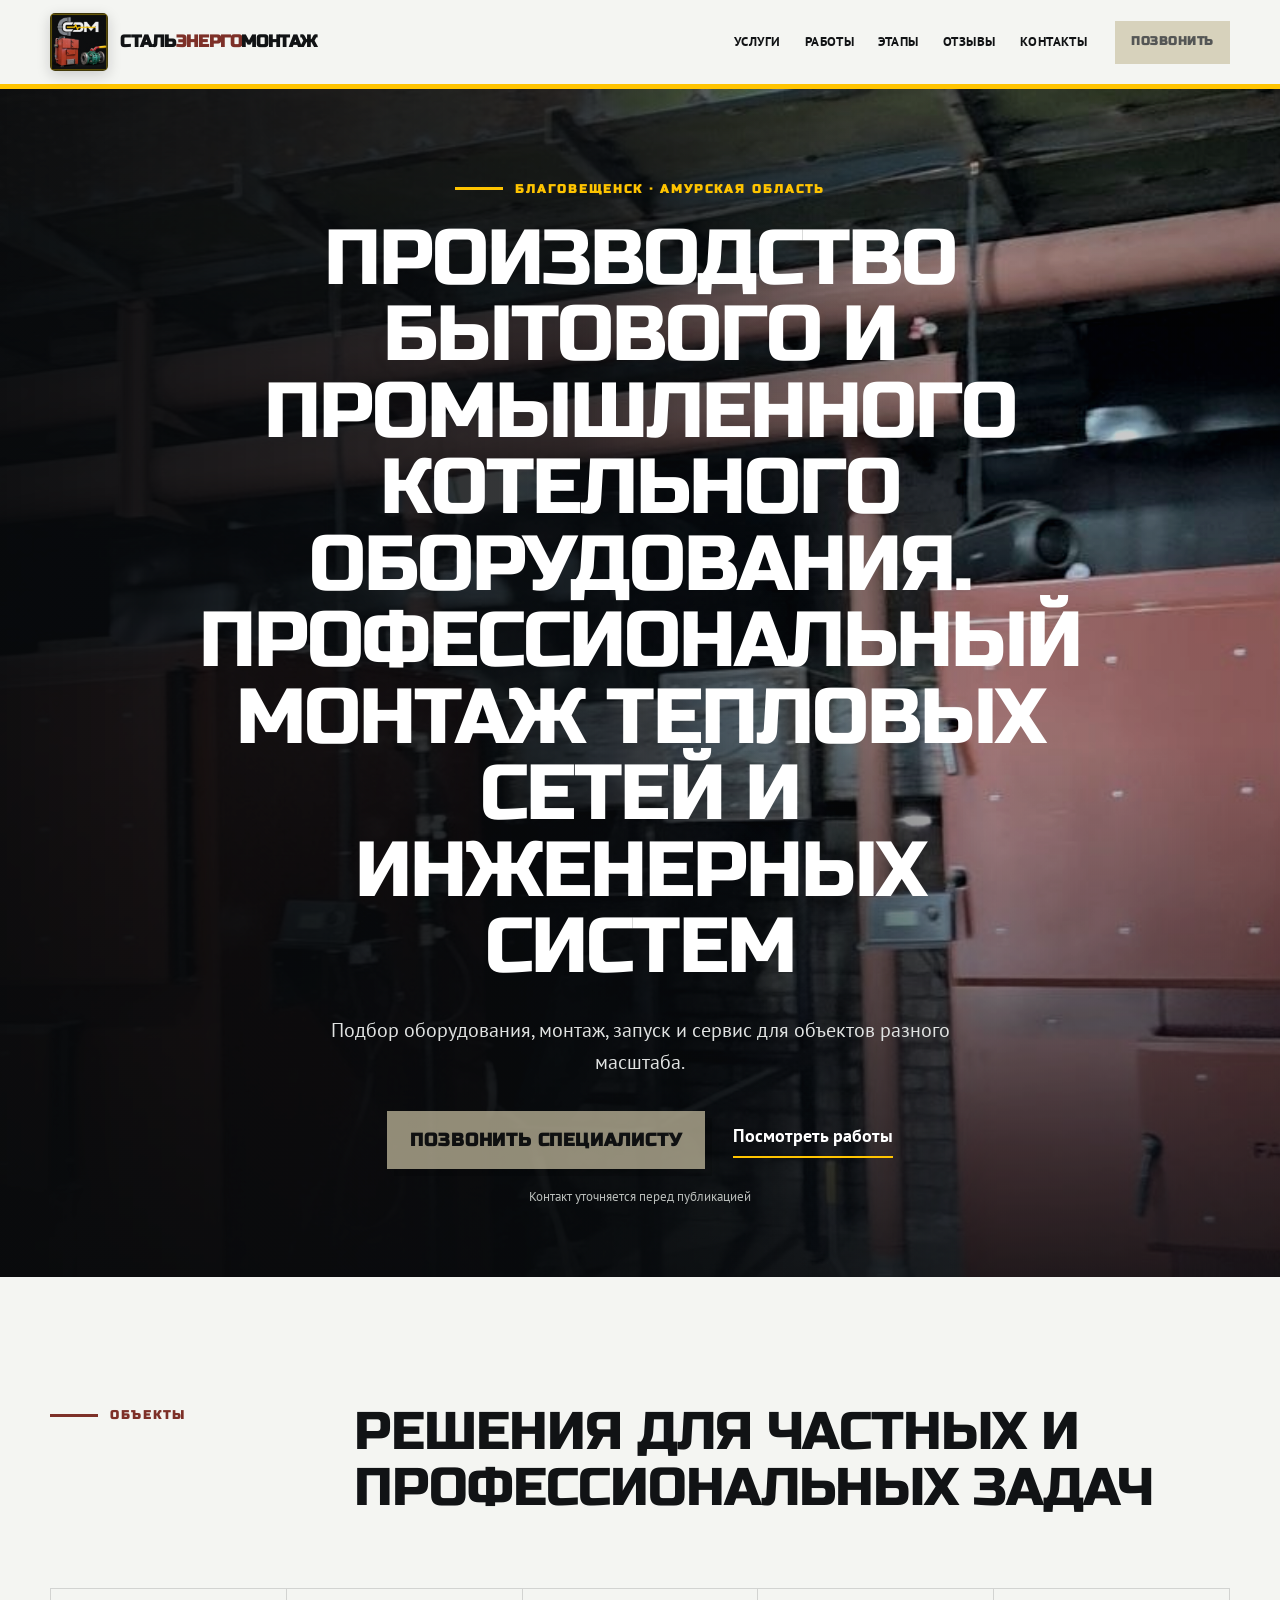
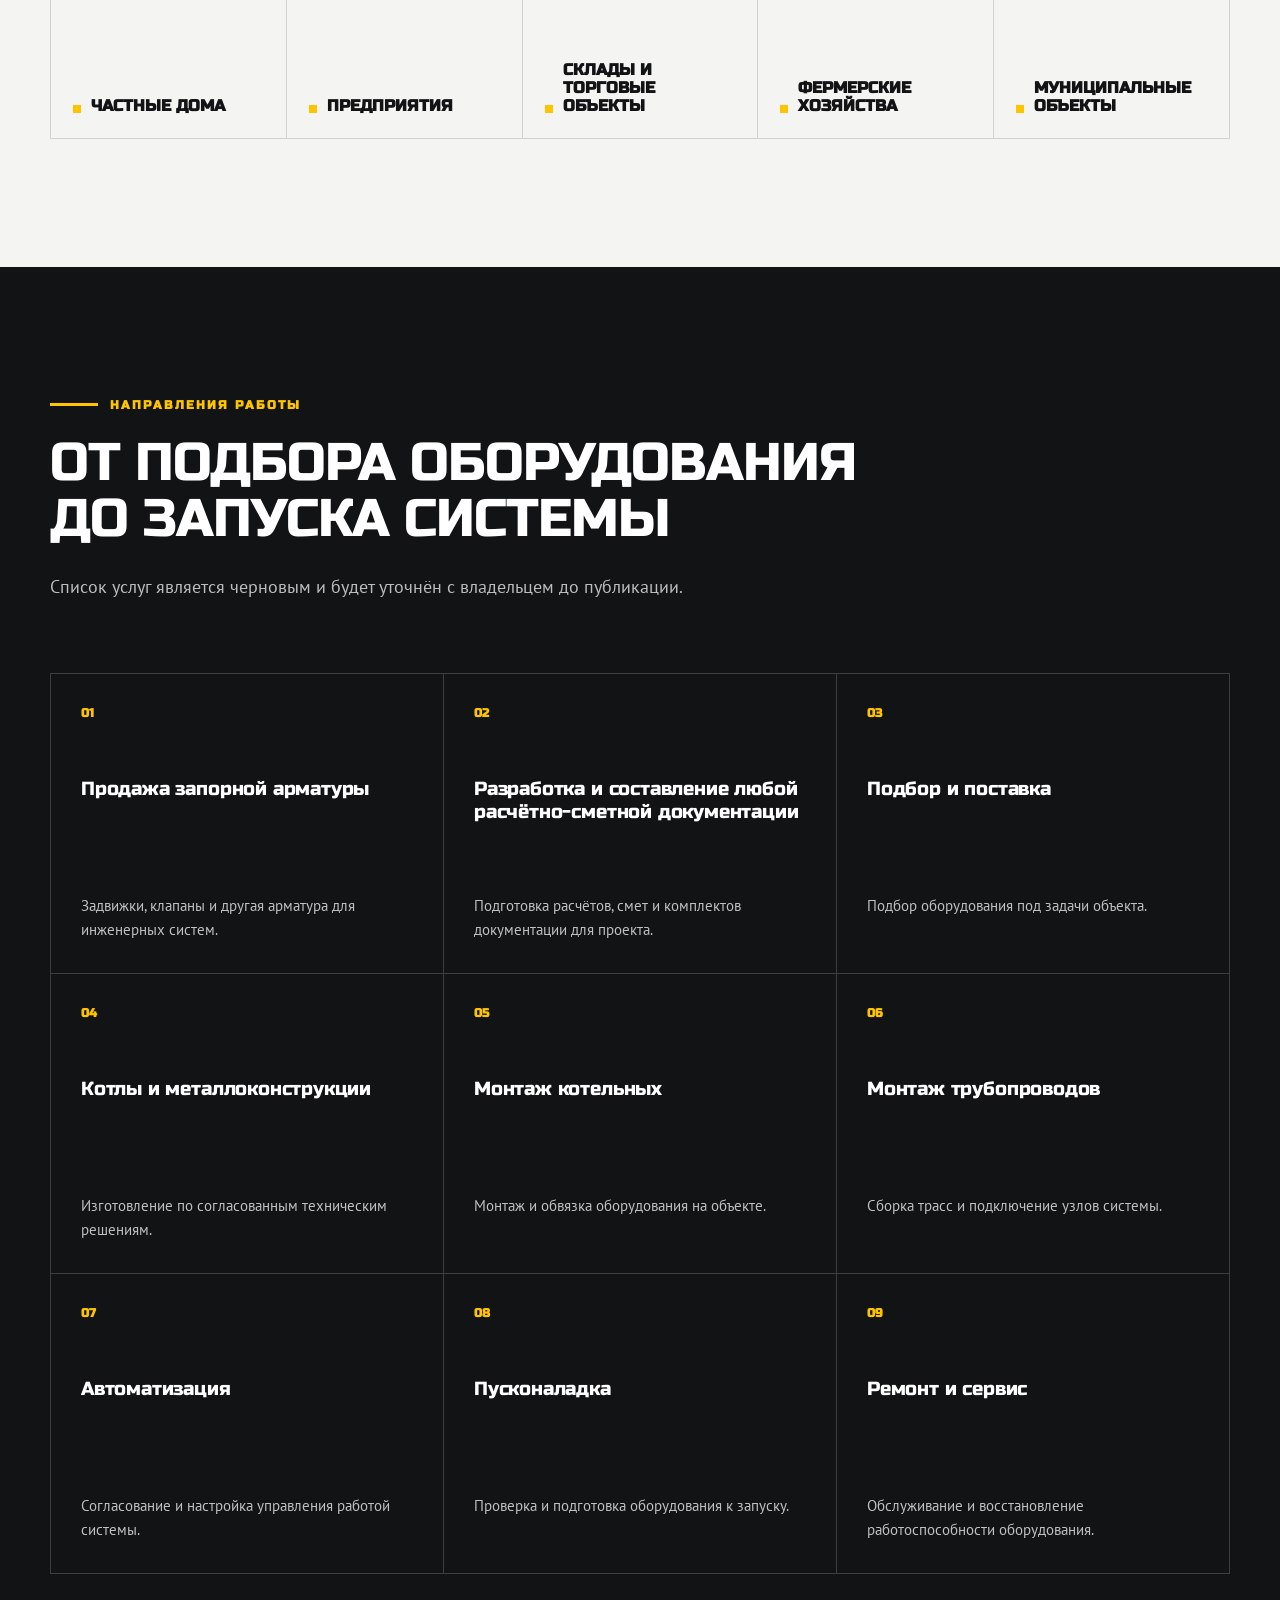
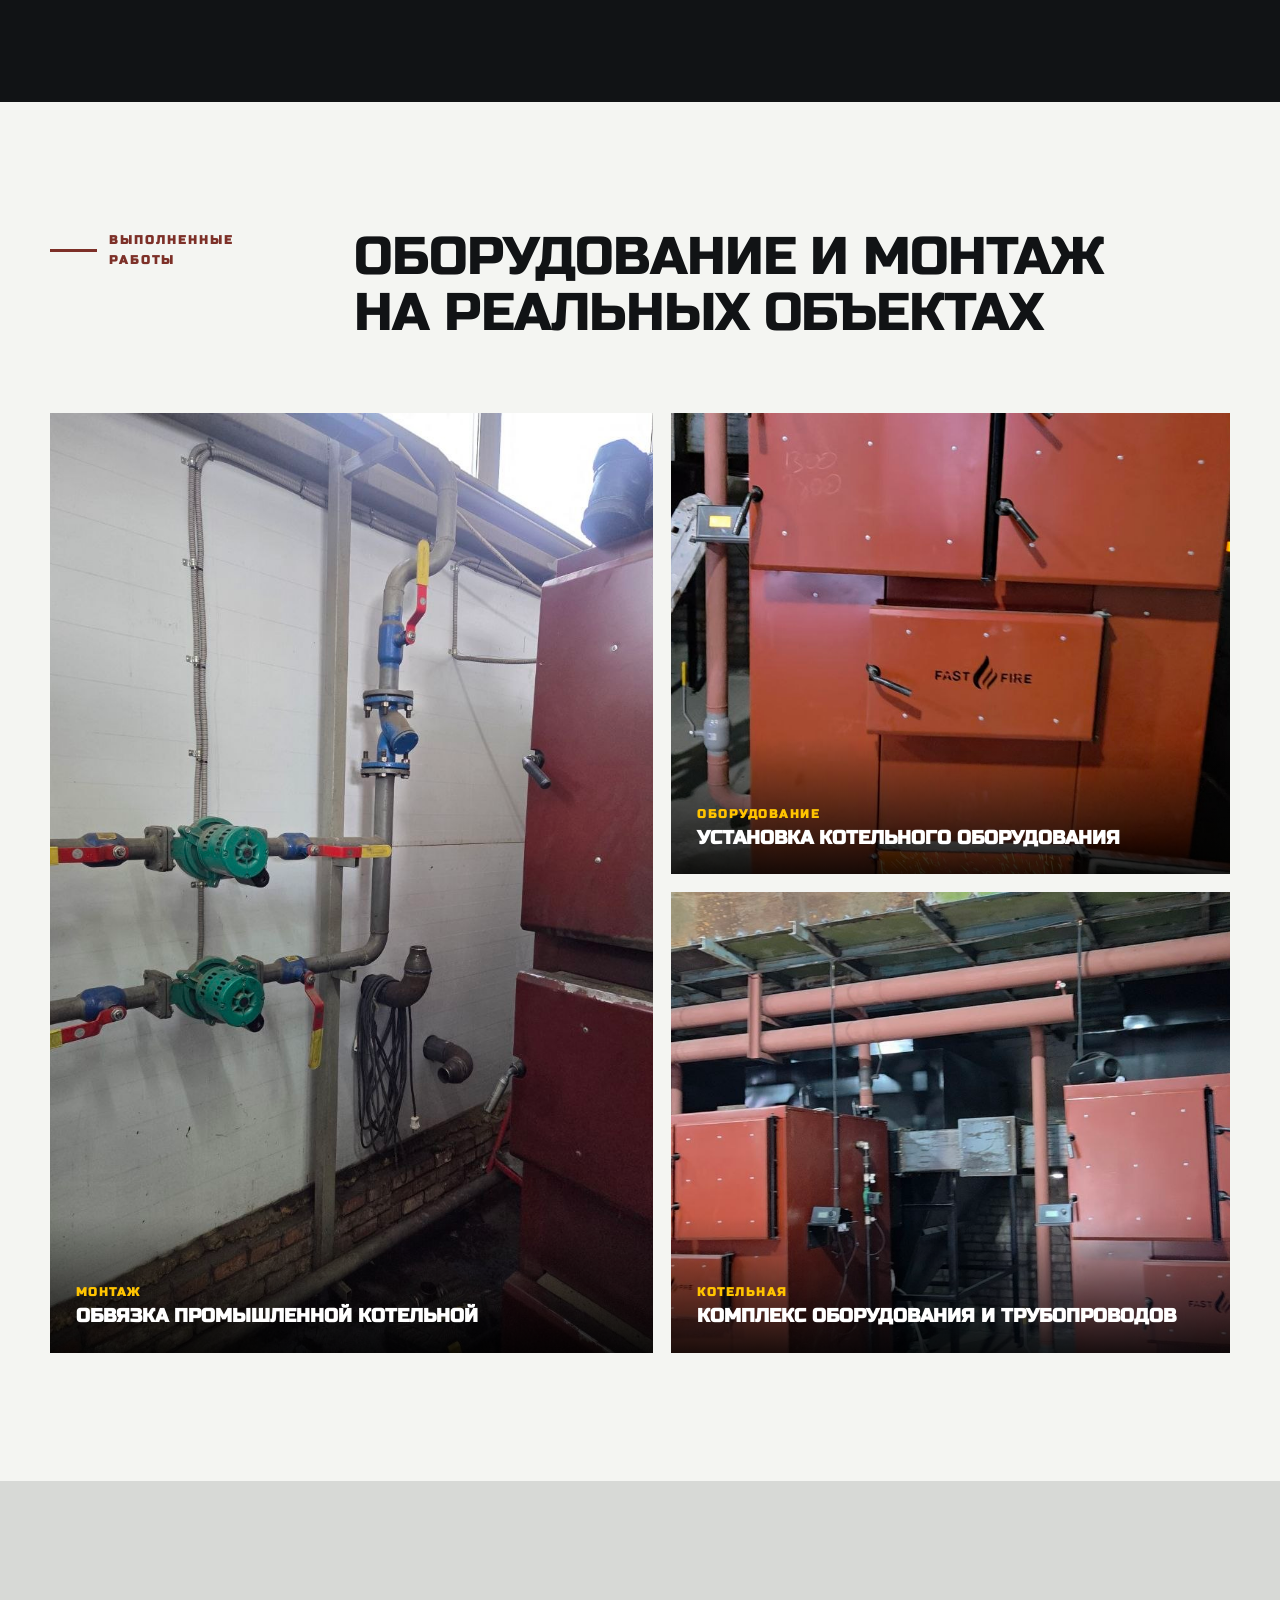
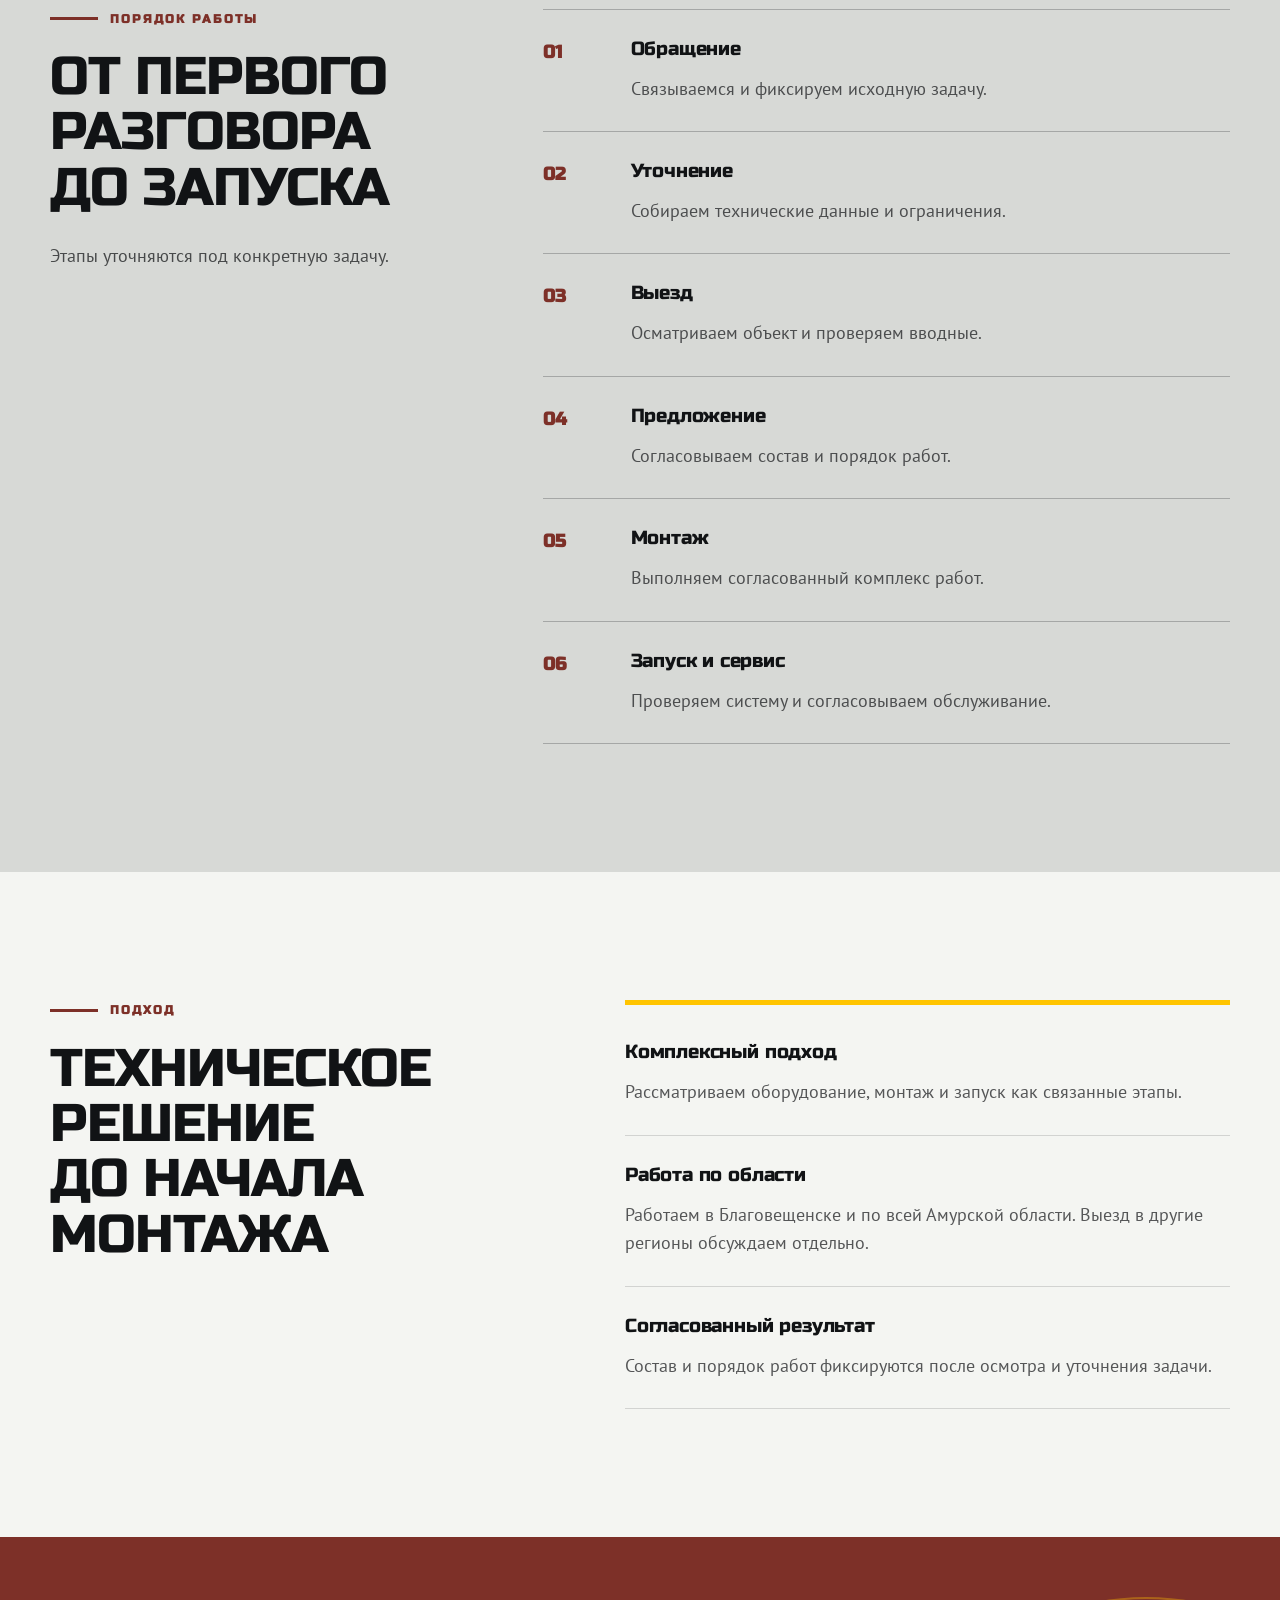
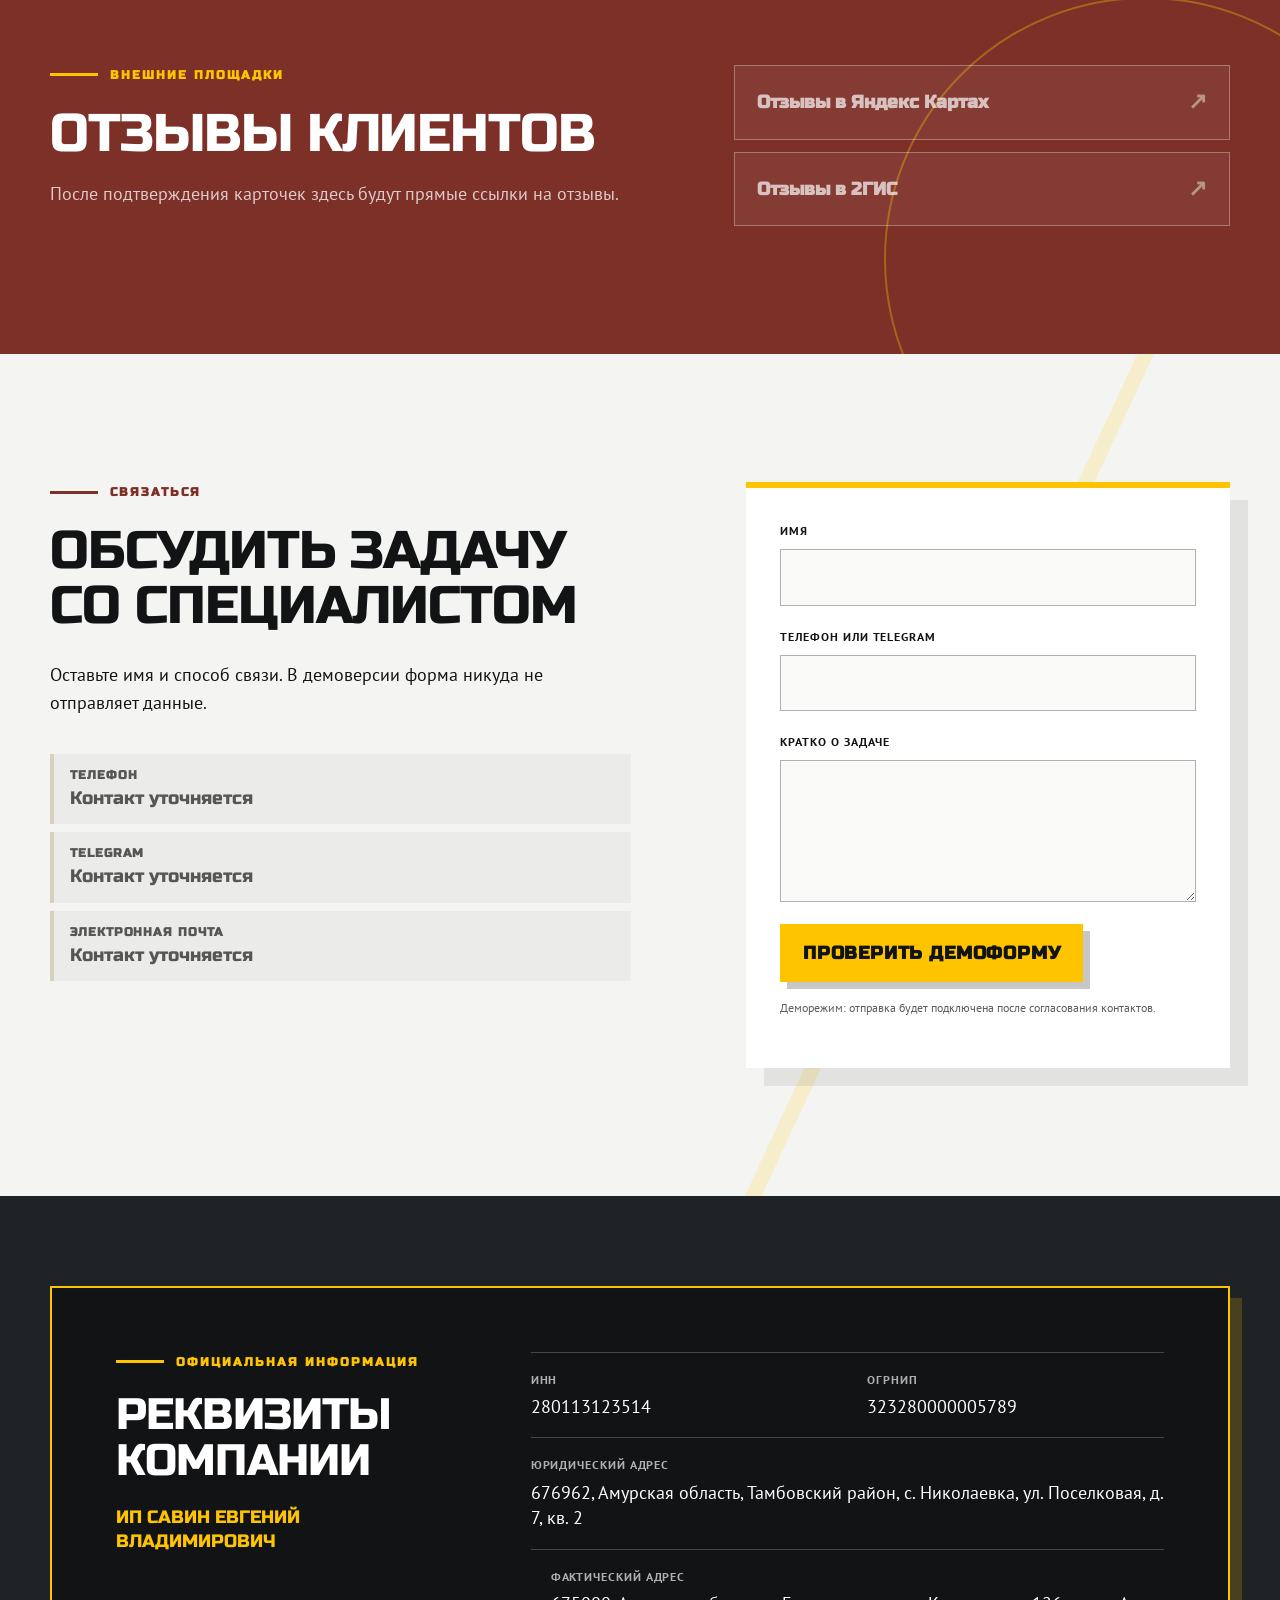
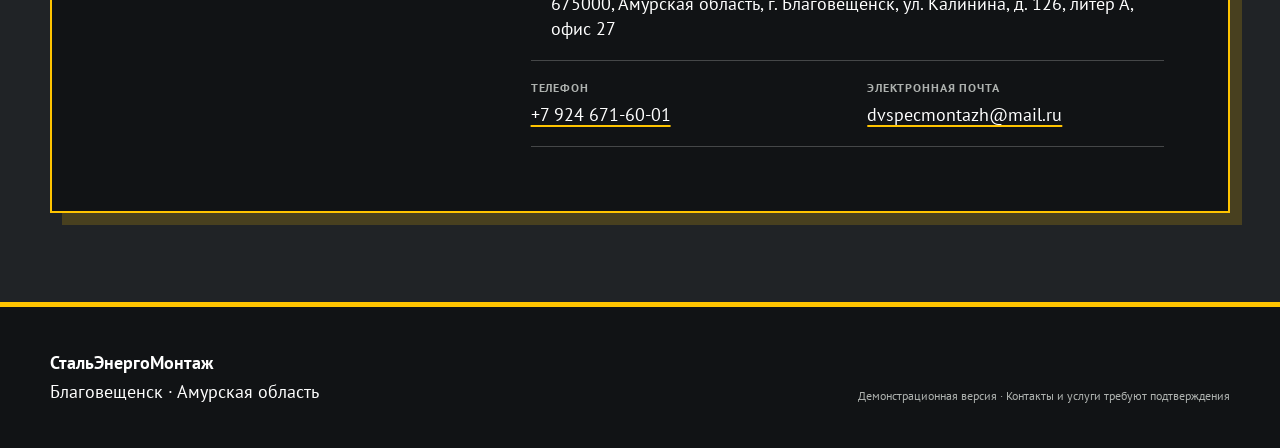
==== commit 21ae14c8: "feat: add company details card" ====
--- a/index.html
+++ b/index.html
@@ -176,7 +176,7 @@
         </div>
       </section>
 
-      <section id="contacts" class="section section--contact" aria-labelledby="contacts-title">
+      <section id="contacts" class="section section--contact" aria-labelledby="contacts-title">
         <div class="shell contact-layout">
           <div class="contact-copy">
             <p class="eyebrow eyebrow--dark">Связаться</p>
@@ -204,10 +204,48 @@
             <button class="button" type="submit">Проверить демоформу</button>
             <p class="form-disclaimer">Деморежим: отправка будет подключена после согласования контактов.</p>
             <p id="form-status" class="form-status" role="status" aria-live="polite"></p>
-          </form>
-        </div>
-      </section>
-    </main>
+          </form>
+        </div>
+      </section>
+
+      <section id="company-details" class="section company-details" aria-labelledby="company-details-title">
+        <div class="shell">
+          <div class="company-card">
+            <div class="company-card__heading">
+              <p class="eyebrow">Официальная информация</p>
+              <h2 id="company-details-title">Реквизиты компании</h2>
+              <p class="company-card__name">ИП Савин Евгений Владимирович</p>
+            </div>
+            <dl class="company-card__grid">
+              <div>
+                <dt>ИНН</dt>
+                <dd>280113123514</dd>
+              </div>
+              <div>
+                <dt>ОГРНИП</dt>
+                <dd>323280000005789</dd>
+              </div>
+              <div class="company-card__wide">
+                <dt>Юридический адрес</dt>
+                <dd>676962, Амурская область, Тамбовский район, с. Николаевка, ул. Поселковая, д. 7, кв. 2</dd>
+              </div>
+              <div class="company-card__wide">
+                <dt>Фактический адрес</dt>
+                <dd>675000, Амурская область, г. Благовещенск, ул. Калинина, д. 126, литер А, офис 27</dd>
+              </div>
+              <div>
+                <dt>Телефон</dt>
+                <dd><a href="tel:+79246716001">+7 924 671-60-01</a></dd>
+              </div>
+              <div>
+                <dt>Электронная почта</dt>
+                <dd><a href="mailto:dvspecmontazh@mail.ru">dvspecmontazh@mail.ru</a></dd>
+              </div>
+            </dl>
+          </div>
+        </div>
+      </section>
+    </main>
 
     <footer class="site-footer">
       <div class="shell footer-layout">
--- a/styles.css
+++ b/styles.css
@@ -774,15 +774,96 @@
   font-size: 0.78rem;
 }
 
-.form-status:not(:empty) {
+.form-status:not(:empty) {
   border-left: 4px solid var(--boiler);
   padding: 10px 12px;
   background: #f4e4df;
   color: #4f1c17;
-  font-weight: 700;
-}
-
-.site-footer {
+  font-weight: 700;
+}
+
+.company-details {
+  padding-block: clamp(48px, 7vw, 92px);
+  background: #202326;
+  color: white;
+}
+
+.company-card {
+  display: grid;
+  grid-template-columns: minmax(280px, 0.8fr) minmax(0, 1.5fr);
+  gap: clamp(34px, 6vw, 84px);
+  border: 2px solid var(--signal);
+  padding: clamp(28px, 5vw, 64px);
+  background: var(--ink);
+  box-shadow: 12px 12px 0 rgb(255 196 0 / 18%);
+}
+
+.company-card__heading h2 {
+  margin-bottom: 22px;
+  font-size: clamp(2rem, 3.4vw, 3.4rem);
+}
+
+.company-card__name {
+  max-width: 430px;
+  margin: 0;
+  color: var(--signal);
+  font-family: var(--font-display);
+  font-size: 1.1rem;
+  line-height: 1.35;
+  text-transform: uppercase;
+}
+
+.company-card__grid {
+  display: grid;
+  grid-template-columns: repeat(2, minmax(0, 1fr));
+  gap: 0;
+  margin: 0;
+  border-top: 1px solid rgb(255 255 255 / 22%);
+}
+
+.company-card__grid > div {
+  min-width: 0;
+  border-bottom: 1px solid rgb(255 255 255 / 22%);
+  padding: 18px 20px 18px 0;
+}
+
+.company-card__grid > div:nth-child(even) {
+  padding-right: 0;
+  padding-left: 20px;
+}
+
+.company-card__grid > .company-card__wide {
+  grid-column: 1 / -1;
+  padding-right: 0;
+  padding-left: 0;
+}
+
+.company-card__grid dt {
+  margin-bottom: 5px;
+  color: #aeb2af;
+  font-size: 0.72rem;
+  font-weight: 800;
+  letter-spacing: 0.08em;
+  text-transform: uppercase;
+}
+
+.company-card__grid dd {
+  margin: 0;
+  overflow-wrap: anywhere;
+  line-height: 1.42;
+}
+
+.company-card__grid a {
+  text-decoration-color: var(--signal);
+  text-decoration-thickness: 2px;
+  text-underline-offset: 4px;
+}
+
+.company-card__grid a:hover {
+  color: var(--signal);
+}
+
+.site-footer {
   border-top: 5px solid var(--signal);
   padding-block: 42px;
   background: var(--ink);
@@ -1008,12 +1089,16 @@
     align-items: start;
   }
 
-  .contact-form {
+  .contact-form {
     padding: 26px;
-    box-shadow: 10px 10px 0 rgb(17 19 21 / 8%);
-  }
-
-  .footer-layout {
+    box-shadow: 10px 10px 0 rgb(17 19 21 / 8%);
+  }
+
+  .company-card {
+    grid-template-columns: 1fr;
+  }
+
+  .footer-layout {
     display: grid;
   }
 
@@ -1022,7 +1107,7 @@
   }
 }
 
-@media (max-width: 430px) {
+@media (max-width: 430px) {
   h1 {
     font-size: clamp(1.526175rem, 7.630875vw, 1.847475rem);
   }
@@ -1039,10 +1124,21 @@
     font-size: 0.82rem;
   }
 
-  .brand-name {
+  .brand-name {
     max-width: 150px;
-    font-size: 0.72rem;
-  }
+    font-size: 0.72rem;
+  }
+
+  .company-card__grid {
+    grid-template-columns: 1fr;
+  }
+
+  .company-card__grid > div,
+  .company-card__grid > div:nth-child(even) {
+    grid-column: 1;
+    padding-right: 0;
+    padding-left: 0;
+  }
 
   .menu-toggle > span:first-child {
     position: absolute;
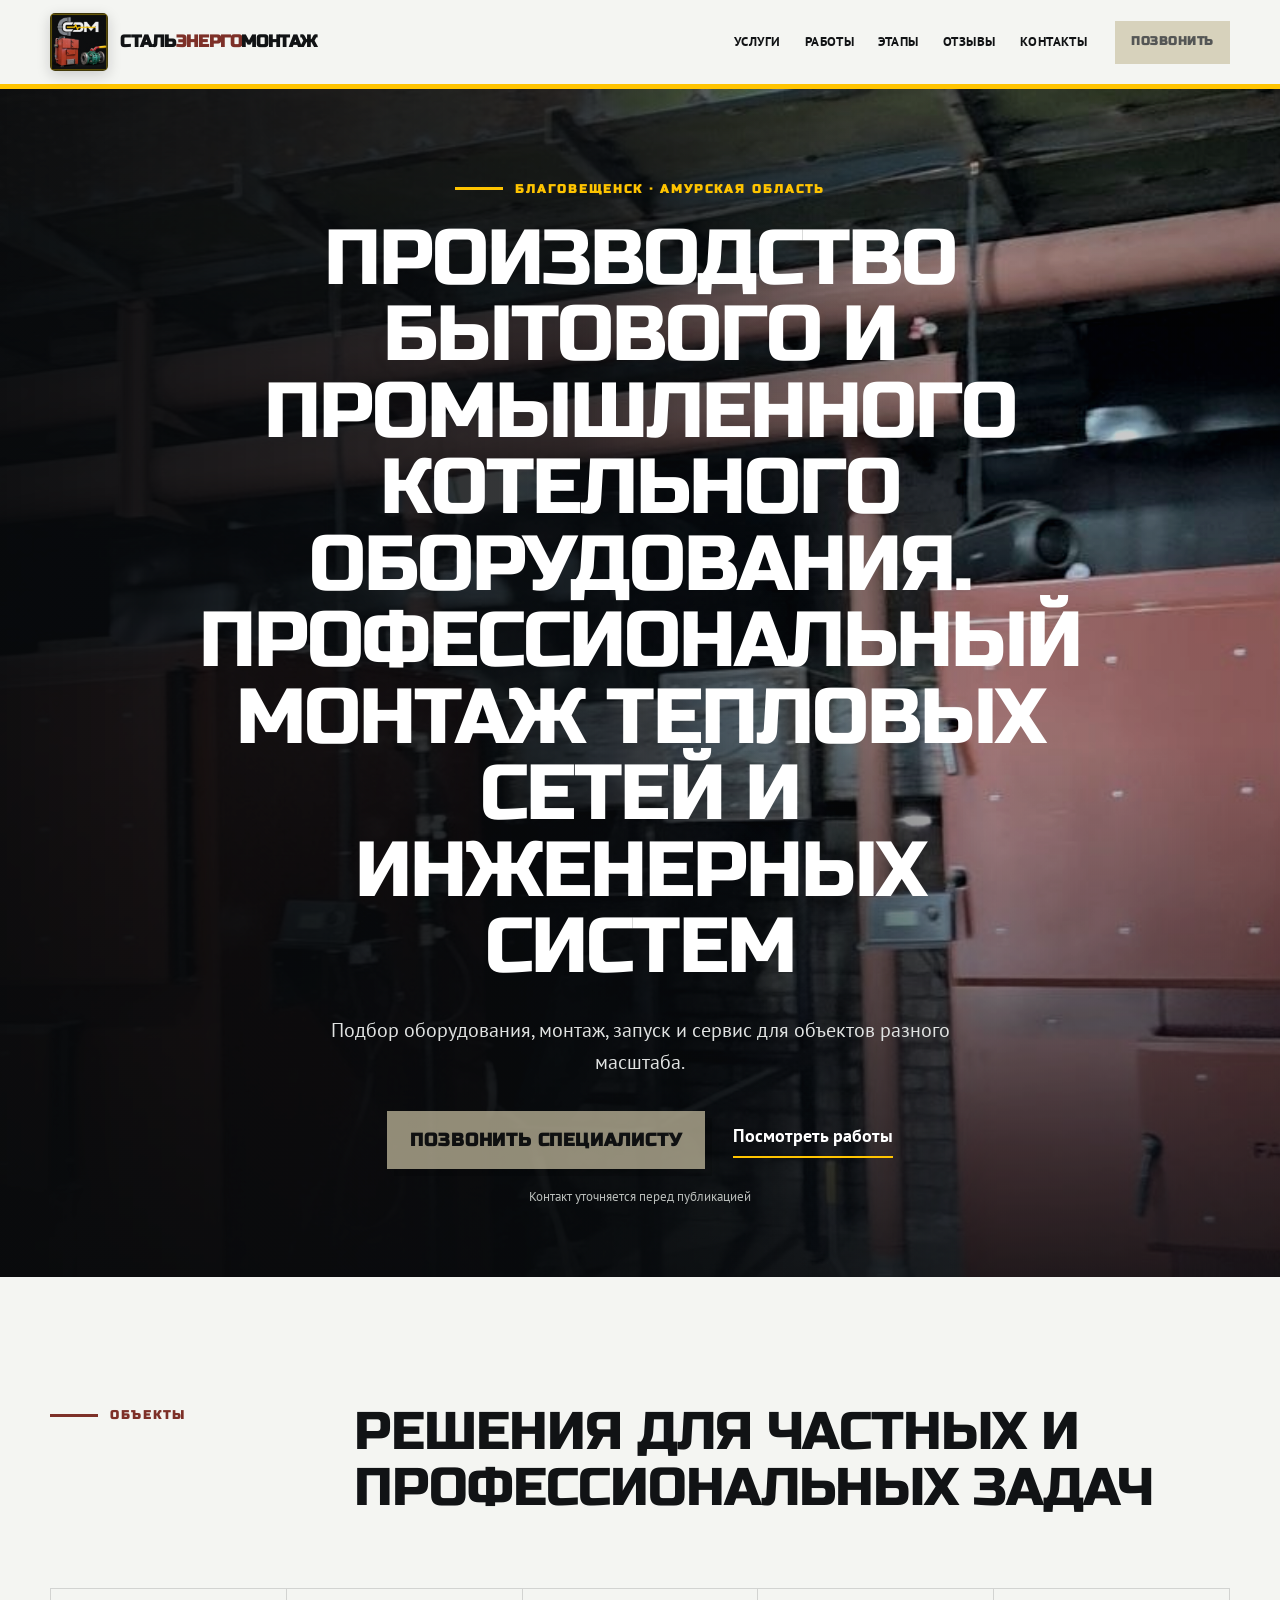
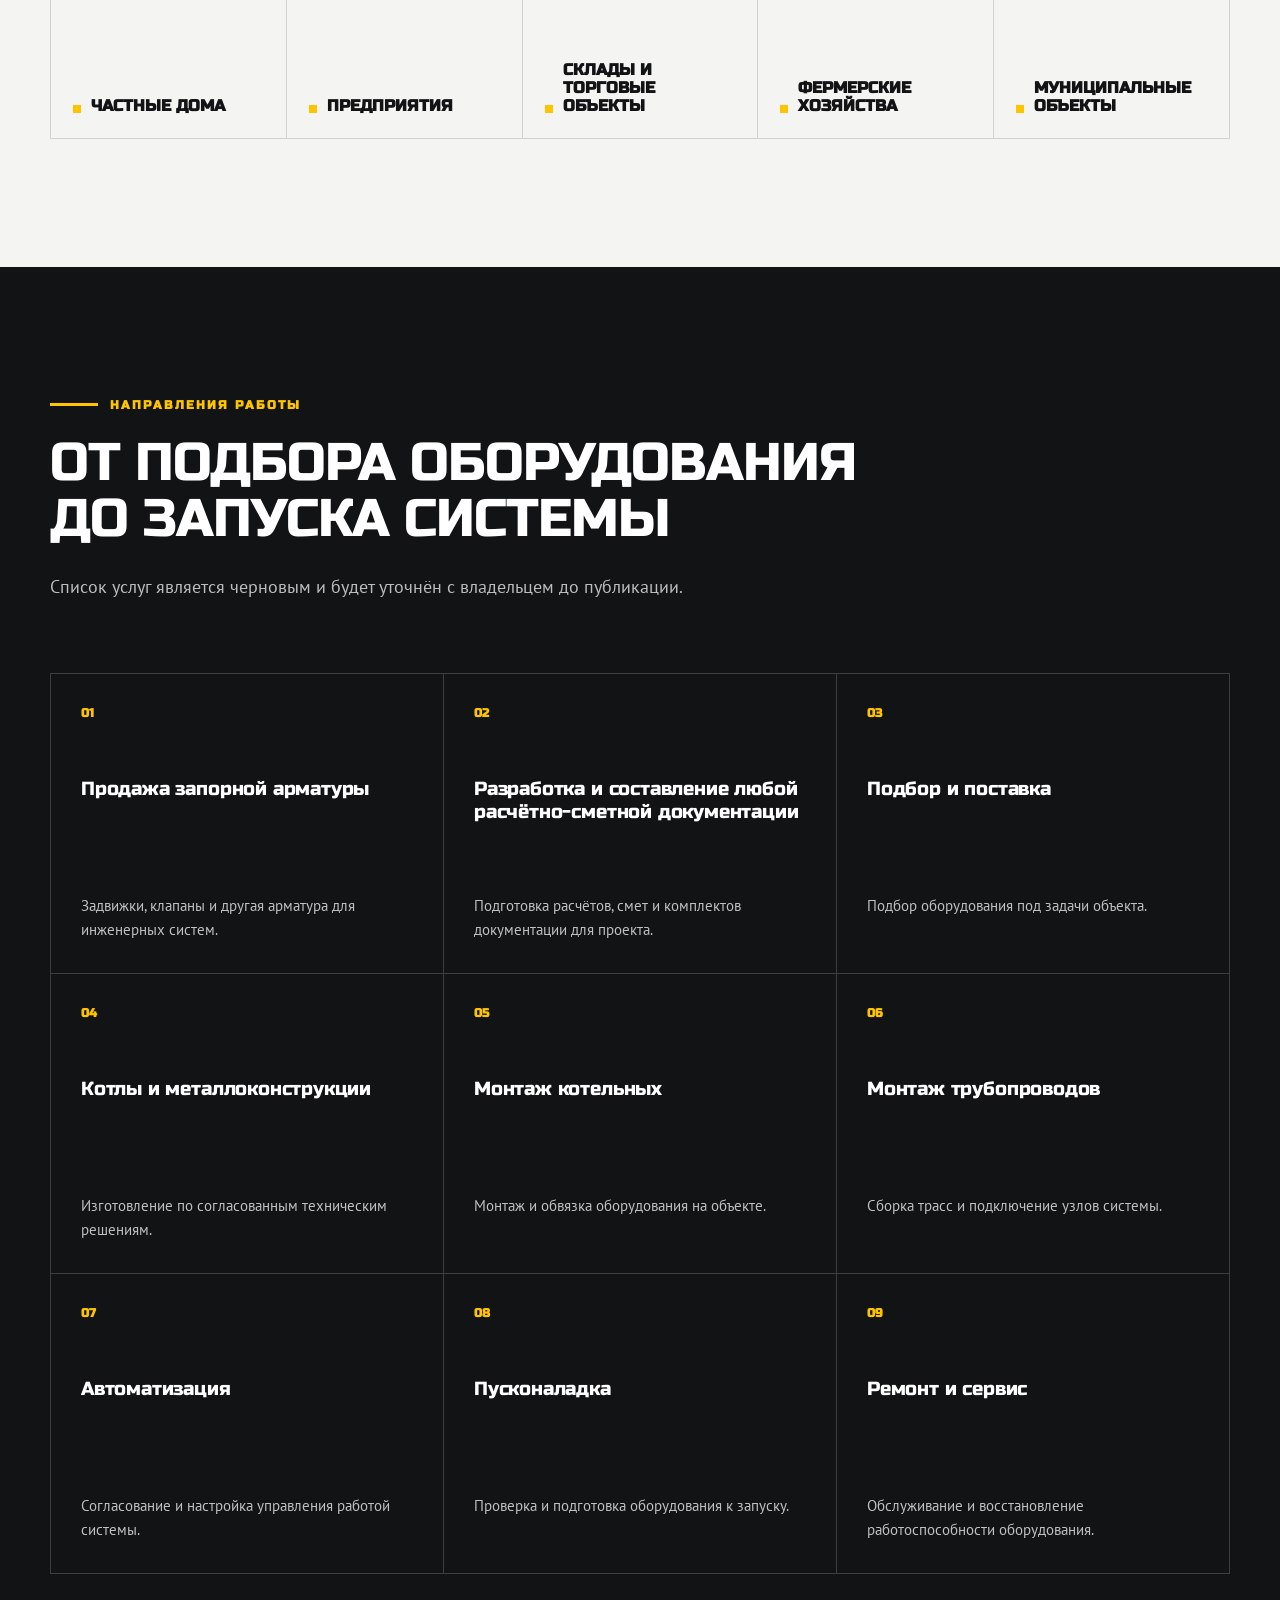
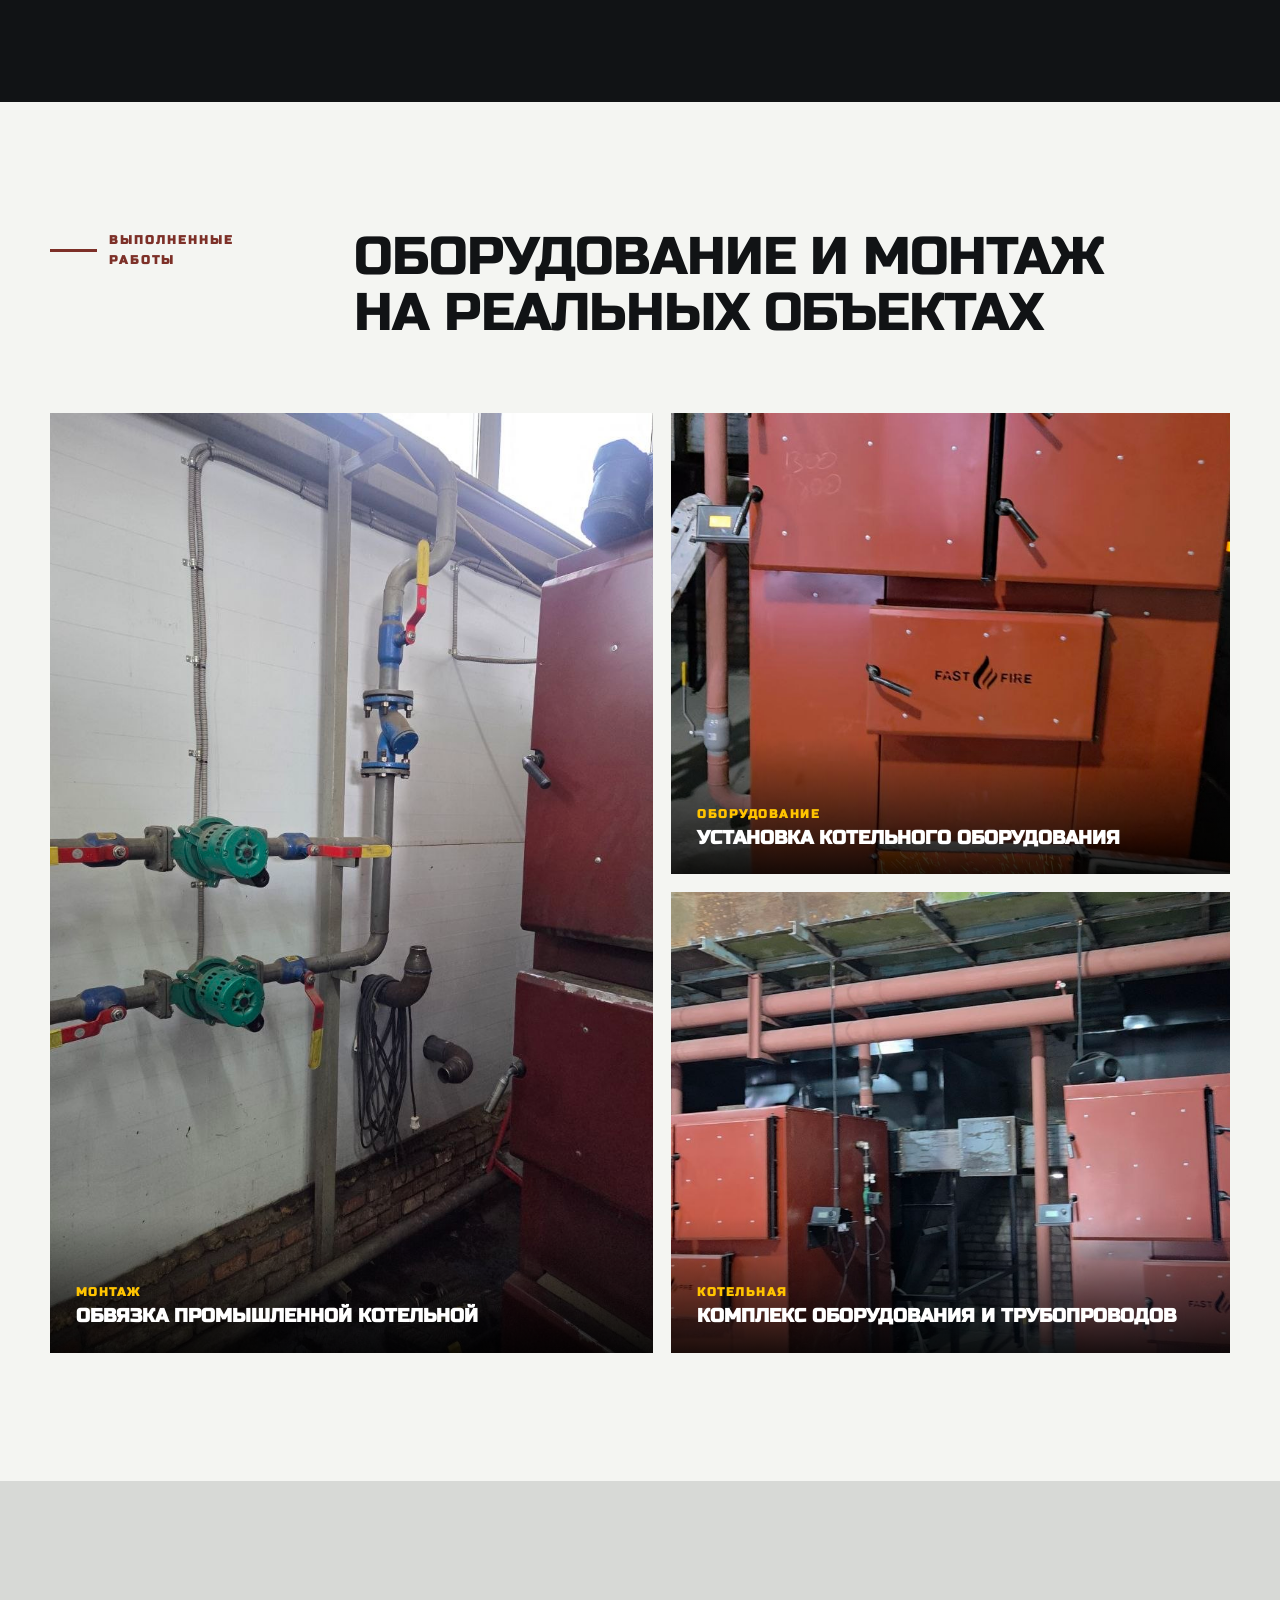
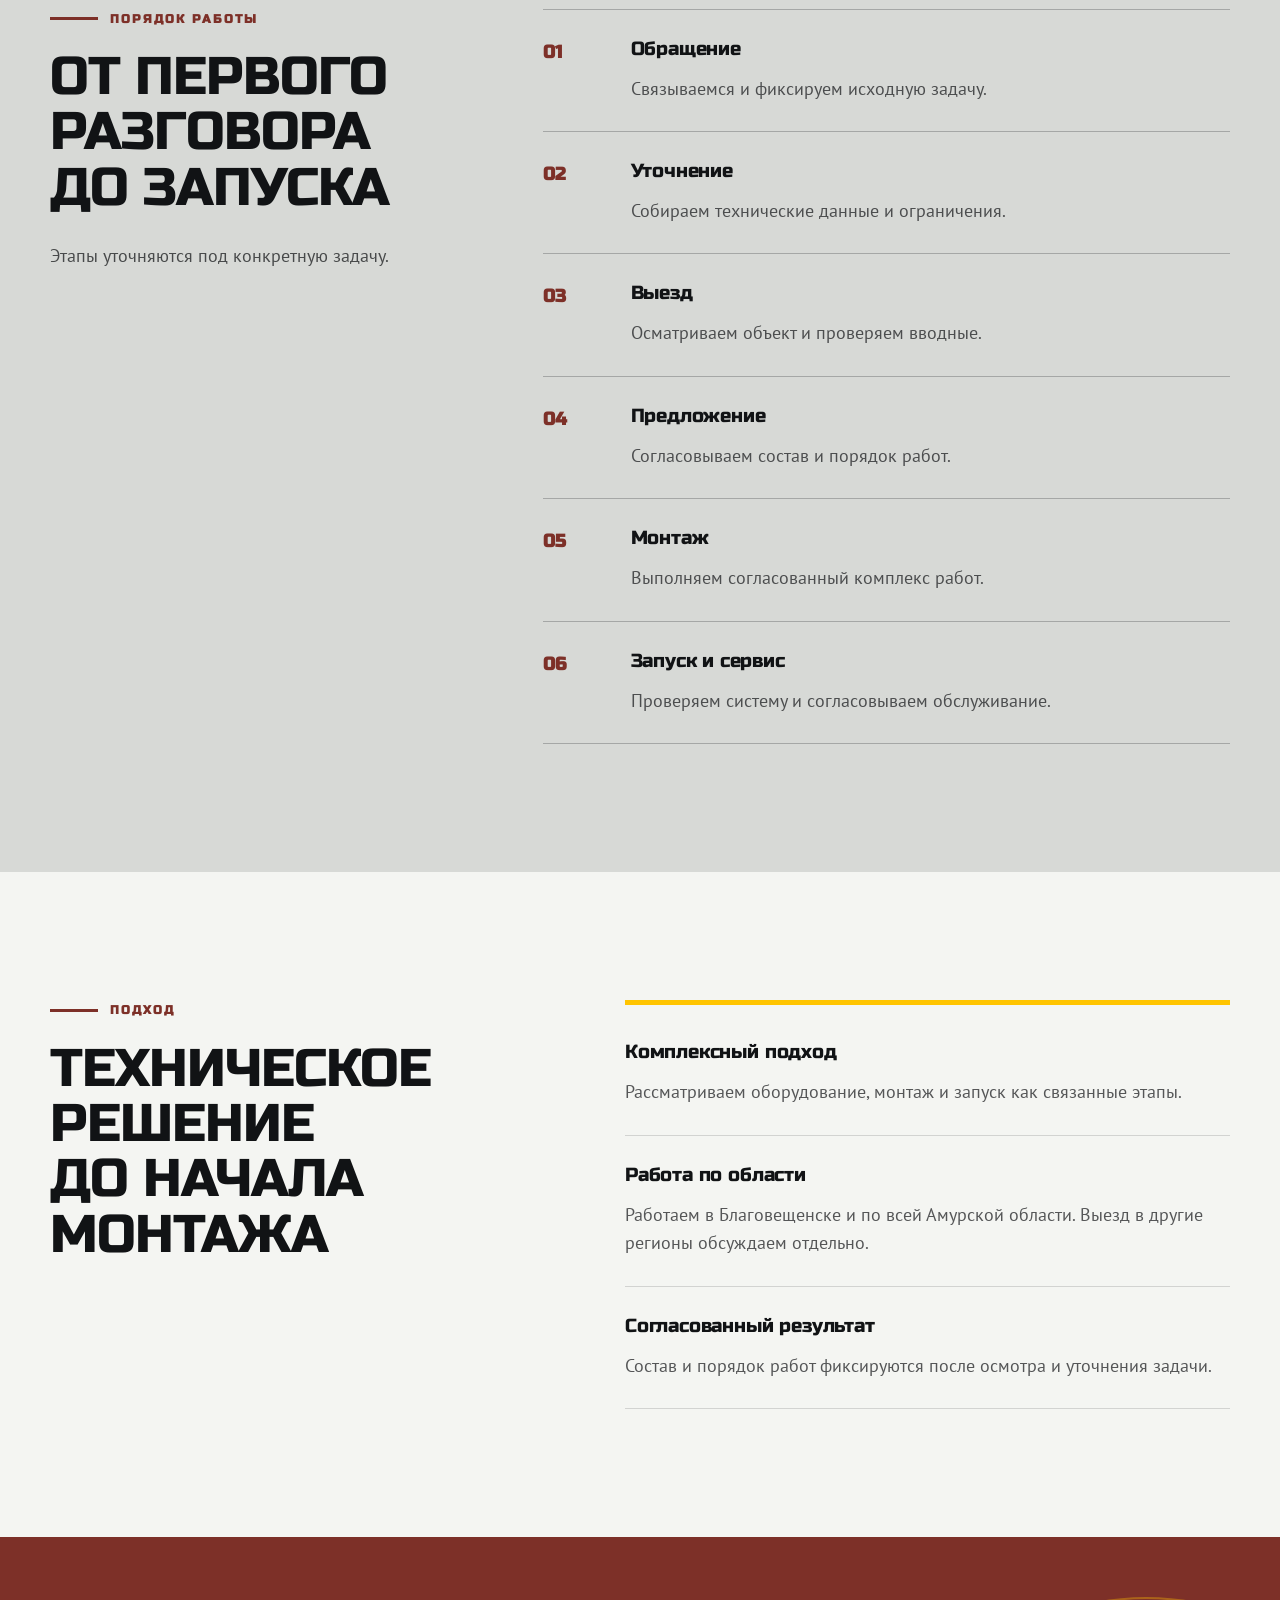
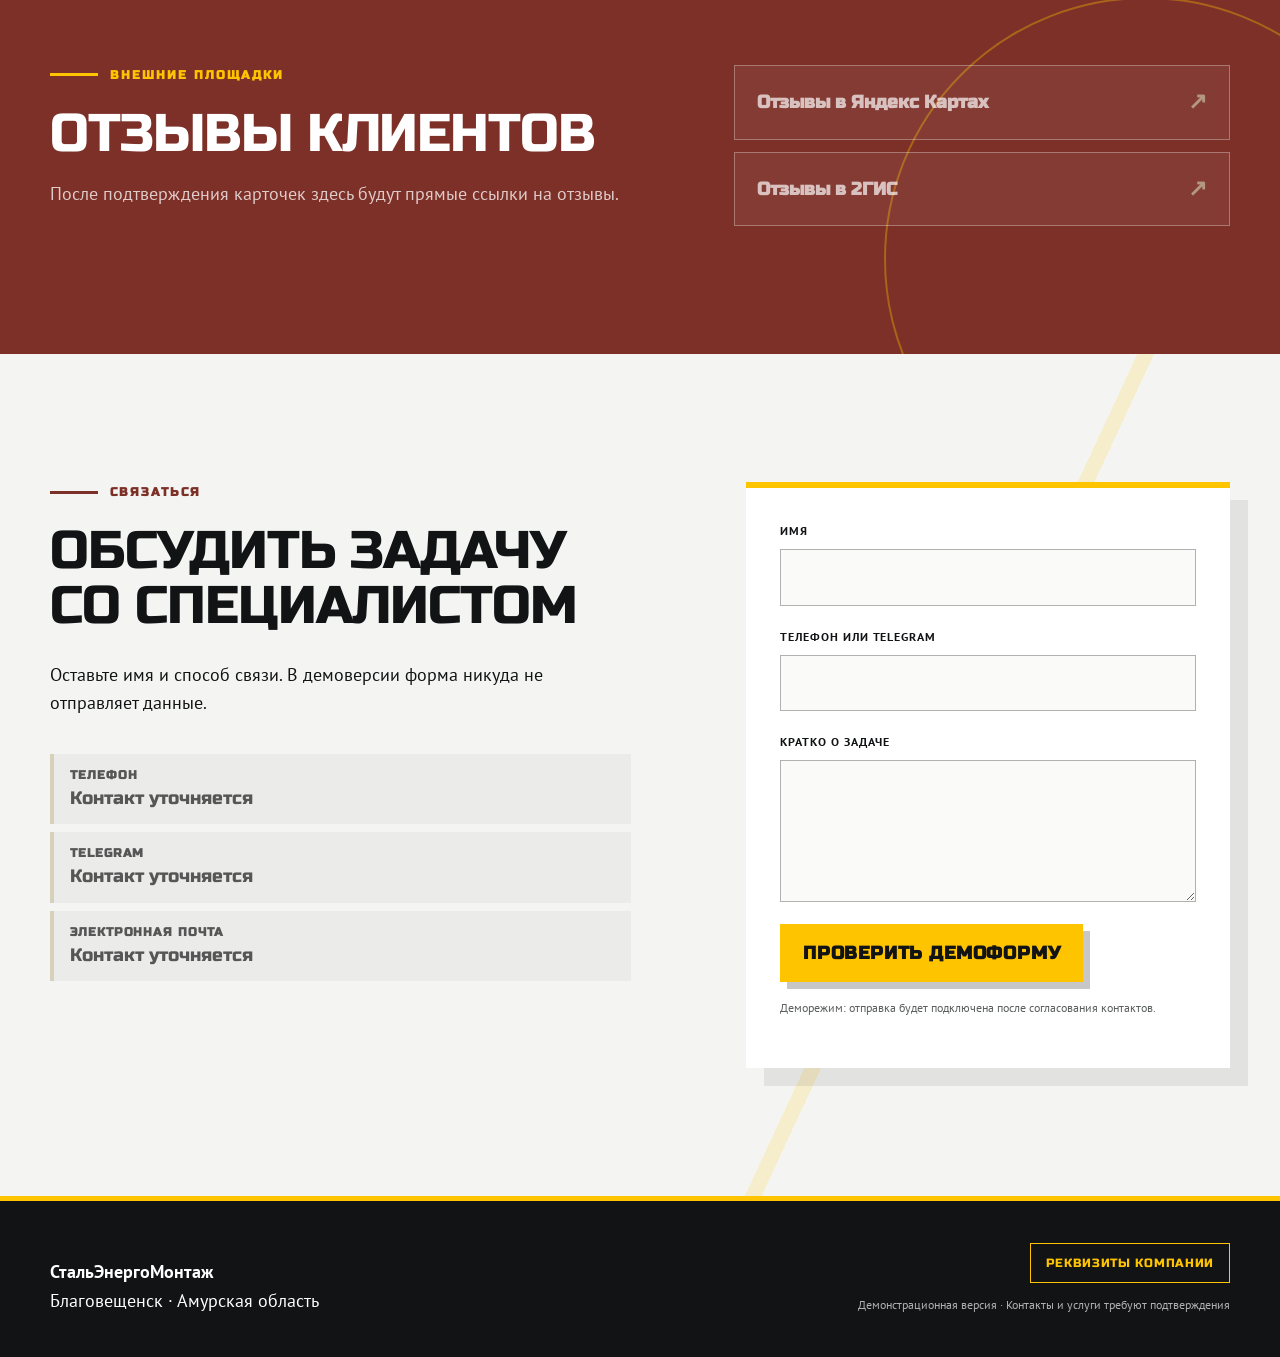
==== commit 5f92379d: "feat: move company details into modal" ====
--- a/index.html
+++ b/index.html
@@ -208,50 +208,54 @@
         </div>
       </section>
 
-      <section id="company-details" class="section company-details" aria-labelledby="company-details-title">
-        <div class="shell">
-          <div class="company-card">
-            <div class="company-card__heading">
-              <p class="eyebrow">Официальная информация</p>
-              <h2 id="company-details-title">Реквизиты компании</h2>
-              <p class="company-card__name">ИП Савин Евгений Владимирович</p>
-            </div>
-            <dl class="company-card__grid">
-              <div>
-                <dt>ИНН</dt>
-                <dd>280113123514</dd>
-              </div>
-              <div>
-                <dt>ОГРНИП</dt>
-                <dd>323280000005789</dd>
-              </div>
-              <div class="company-card__wide">
-                <dt>Юридический адрес</dt>
-                <dd>676962, Амурская область, Тамбовский район, с. Николаевка, ул. Поселковая, д. 7, кв. 2</dd>
-              </div>
-              <div class="company-card__wide">
-                <dt>Фактический адрес</dt>
-                <dd>675000, Амурская область, г. Благовещенск, ул. Калинина, д. 126, литер А, офис 27</dd>
-              </div>
-              <div>
-                <dt>Телефон</dt>
-                <dd><a href="tel:+79246716001">+7 924 671-60-01</a></dd>
-              </div>
-              <div>
-                <dt>Электронная почта</dt>
-                <dd><a href="mailto:dvspecmontazh@mail.ru">dvspecmontazh@mail.ru</a></dd>
-              </div>
-            </dl>
-          </div>
+    </main>
+
+    <footer class="site-footer">
+      <div class="shell footer-layout">
+        <p><strong>СтальЭнергоМонтаж</strong><br>Благовещенск · Амурская область</p>
+        <div class="footer-actions">
+          <button class="company-details-button" type="button" data-company-dialog-open>Реквизиты компании</button>
+          <p>Демонстрационная версия · Контакты и услуги требуют подтверждения</p>
         </div>
-      </section>
-    </main>
-
-    <footer class="site-footer">
-      <div class="shell footer-layout">
-        <p><strong>СтальЭнергоМонтаж</strong><br>Благовещенск · Амурская область</p>
-        <p>Демонстрационная версия · Контакты и услуги требуют подтверждения</p>
-      </div>
-    </footer>
-  </body>
+      </div>
+    </footer>
+
+    <dialog id="company-dialog" class="company-dialog" aria-labelledby="company-details-title">
+      <div class="company-card">
+        <button class="company-dialog__close" type="button" aria-label="Закрыть реквизиты" data-company-dialog-close>×</button>
+        <div class="company-card__heading">
+          <p class="eyebrow">Официальная информация</p>
+          <h2 id="company-details-title">Реквизиты компании</h2>
+          <p class="company-card__name">ИП Савин Евгений Владимирович</p>
+        </div>
+        <dl class="company-card__grid">
+          <div>
+            <dt>ИНН</dt>
+            <dd>280113123514</dd>
+          </div>
+          <div>
+            <dt>ОГРНИП</dt>
+            <dd>323280000005789</dd>
+          </div>
+          <div class="company-card__wide">
+            <dt>Юридический адрес</dt>
+            <dd>676962, Амурская область, Тамбовский район, с. Николаевка, ул. Поселковая, д. 7, кв. 2</dd>
+          </div>
+          <div class="company-card__wide">
+            <dt>Фактический адрес</dt>
+            <dd>675000, Амурская область, г. Благовещенск, ул. Калинина, д. 126, литер А, офис 27</dd>
+          </div>
+          <div>
+            <dt>Телефон</dt>
+            <dd><a href="tel:+79246716001">+7 924 671-60-01</a></dd>
+          </div>
+          <div>
+            <dt>Электронная почта</dt>
+            <dd><a href="mailto:dvspecmontazh@mail.ru">dvspecmontazh@mail.ru</a></dd>
+          </div>
+        </dl>
+        <button class="company-dialog__dismiss" type="button" data-company-dialog-close>Закрыть</button>
+      </div>
+    </dialog>
+  </body>
 </html>
--- a/styles.css
+++ b/styles.css
@@ -782,13 +782,27 @@
   font-weight: 700;
 }
 
-.company-details {
-  padding-block: clamp(48px, 7vw, 92px);
-  background: #202326;
+.company-dialog {
+  width: min(1040px, calc(100% - 32px));
+  max-height: calc(100dvh - 32px);
+  border: 0;
+  padding: 0;
+  overflow: auto;
+  background: transparent;
   color: white;
 }
 
+.company-dialog::backdrop {
+  background: rgb(8 10 12 / 82%);
+  backdrop-filter: blur(5px);
+}
+
+.company-dialog[open] {
+  animation: company-dialog-in 180ms ease-out both;
+}
+
 .company-card {
+  position: relative;
   display: grid;
   grid-template-columns: minmax(280px, 0.8fr) minmax(0, 1.5fr);
   gap: clamp(34px, 6vw, 84px);
@@ -796,6 +810,29 @@
   padding: clamp(28px, 5vw, 64px);
   background: var(--ink);
   box-shadow: 12px 12px 0 rgb(255 196 0 / 18%);
+}
+
+.company-dialog__close {
+  position: absolute;
+  z-index: 1;
+  top: 14px;
+  right: 16px;
+  width: 44px;
+  height: 44px;
+  border: 1px solid rgb(255 255 255 / 28%);
+  padding: 0 0 4px;
+  background: transparent;
+  color: white;
+  font-family: var(--font-body);
+  font-size: 2rem;
+  line-height: 1;
+  cursor: pointer;
+}
+
+.company-dialog__close:hover,
+.company-dialog__close:focus-visible {
+  border-color: var(--signal);
+  color: var(--signal);
 }
 
 .company-card__heading h2 {
@@ -863,6 +900,36 @@
   color: var(--signal);
 }
 
+.company-dialog__dismiss {
+  grid-column: 1 / -1;
+  justify-self: end;
+  border: 0;
+  border-bottom: 2px solid var(--signal);
+  padding: 4px 0;
+  background: transparent;
+  color: white;
+  font-size: 0.78rem;
+  letter-spacing: 0.06em;
+  text-transform: uppercase;
+  cursor: pointer;
+}
+
+.company-dialog__dismiss:hover {
+  color: var(--signal);
+}
+
+@keyframes company-dialog-in {
+  from {
+    opacity: 0;
+    transform: translateY(14px) scale(0.985);
+  }
+
+  to {
+    opacity: 1;
+    transform: translateY(0) scale(1);
+  }
+}
+
 .site-footer {
   border-top: 5px solid var(--signal);
   padding-block: 42px;
@@ -881,12 +948,35 @@
   margin: 0;
 }
 
-.footer-layout p:last-child {
-  max-width: 480px;
-  color: #aeb2af;
-  font-size: 0.78rem;
-  text-align: right;
-}
+.footer-actions {
+  display: grid;
+  justify-items: end;
+  gap: 12px;
+}
+
+.footer-actions p {
+  margin: 0;
+  max-width: 480px;
+  color: #aeb2af;
+  font-size: 0.78rem;
+  text-align: right;
+}
+
+.company-details-button {
+  border: 1px solid var(--signal);
+  padding: 10px 15px;
+  background: transparent;
+  color: var(--signal);
+  font-size: 0.72rem;
+  letter-spacing: 0.06em;
+  text-transform: uppercase;
+  cursor: pointer;
+}
+
+.company-details-button:hover {
+  background: var(--signal);
+  color: var(--ink);
+}
 
 @media (max-width: 1080px) {
   :root {
@@ -1102,10 +1192,14 @@
     display: grid;
   }
 
-  .footer-layout p:last-child {
-    text-align: left;
-  }
-}
+  .footer-actions {
+    justify-items: start;
+  }
+
+  .footer-actions p {
+    text-align: left;
+  }
+}
 
 @media (max-width: 430px) {
   h1 {
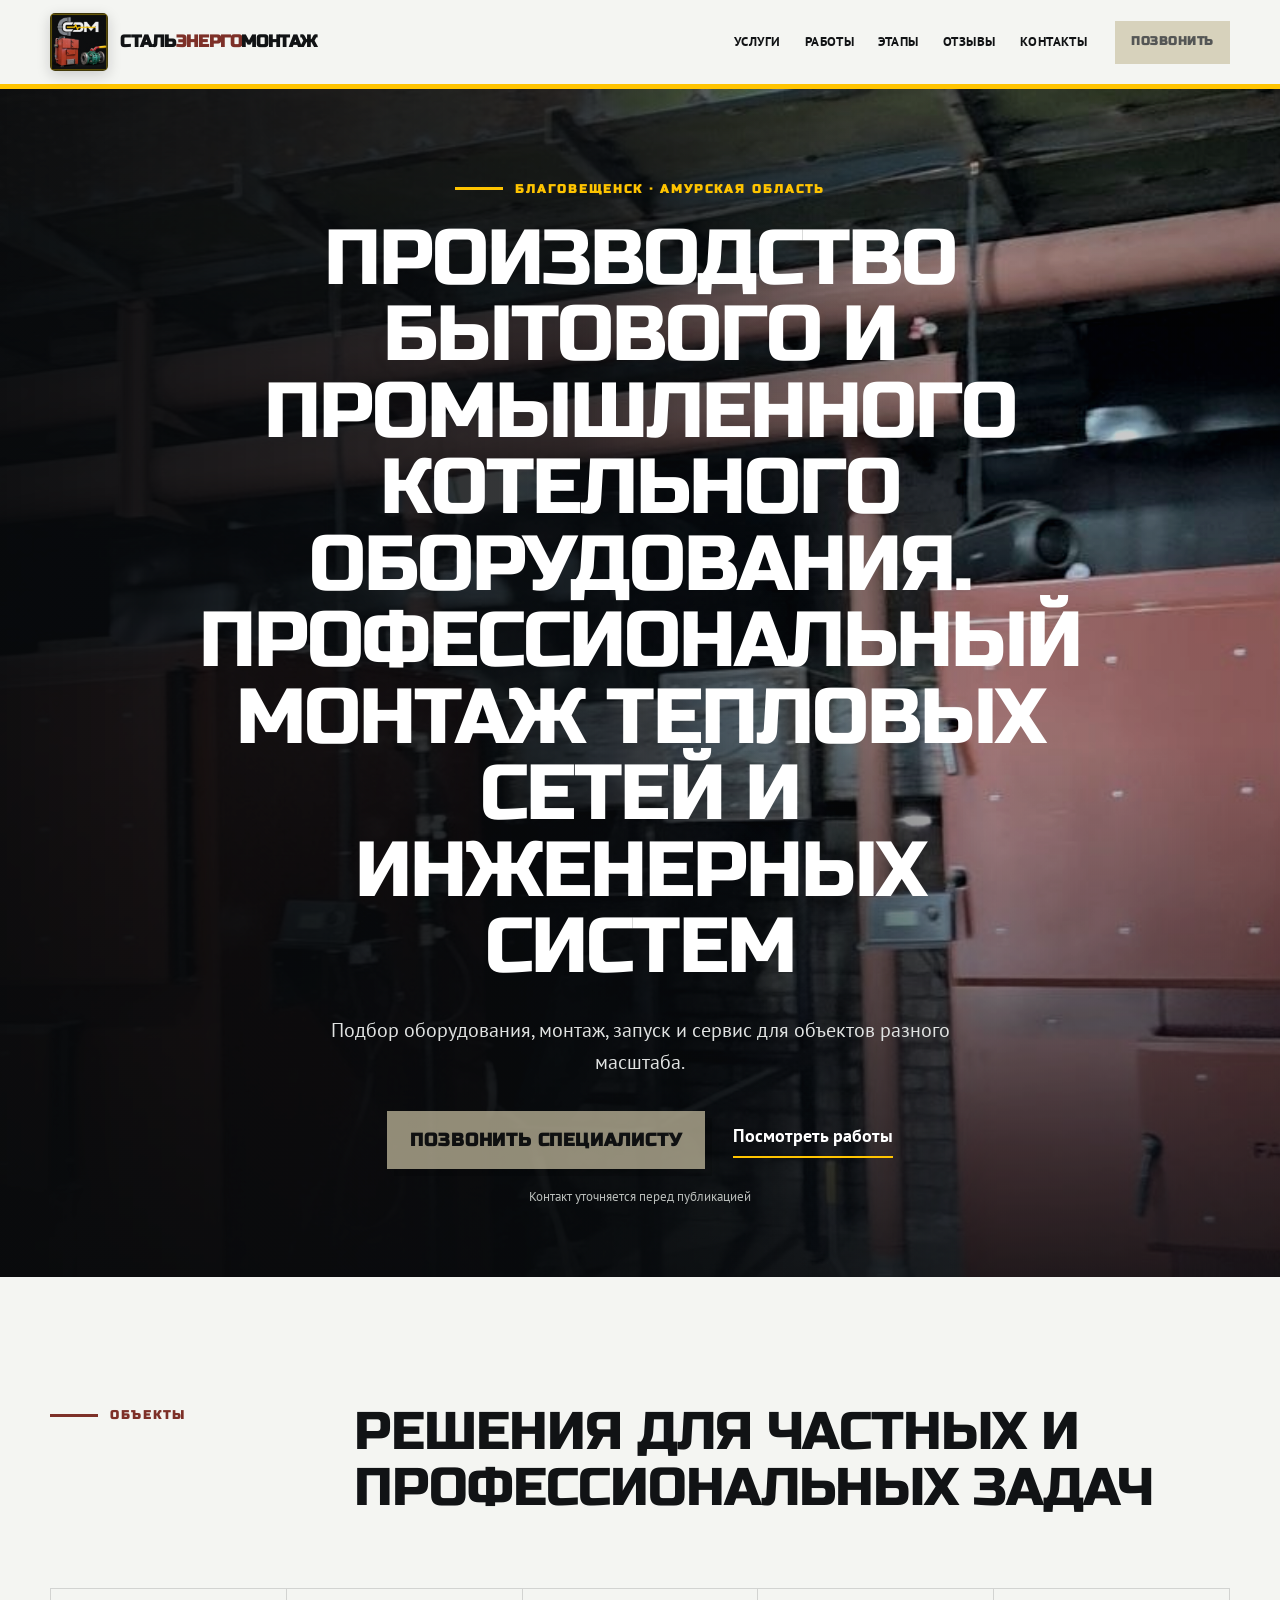
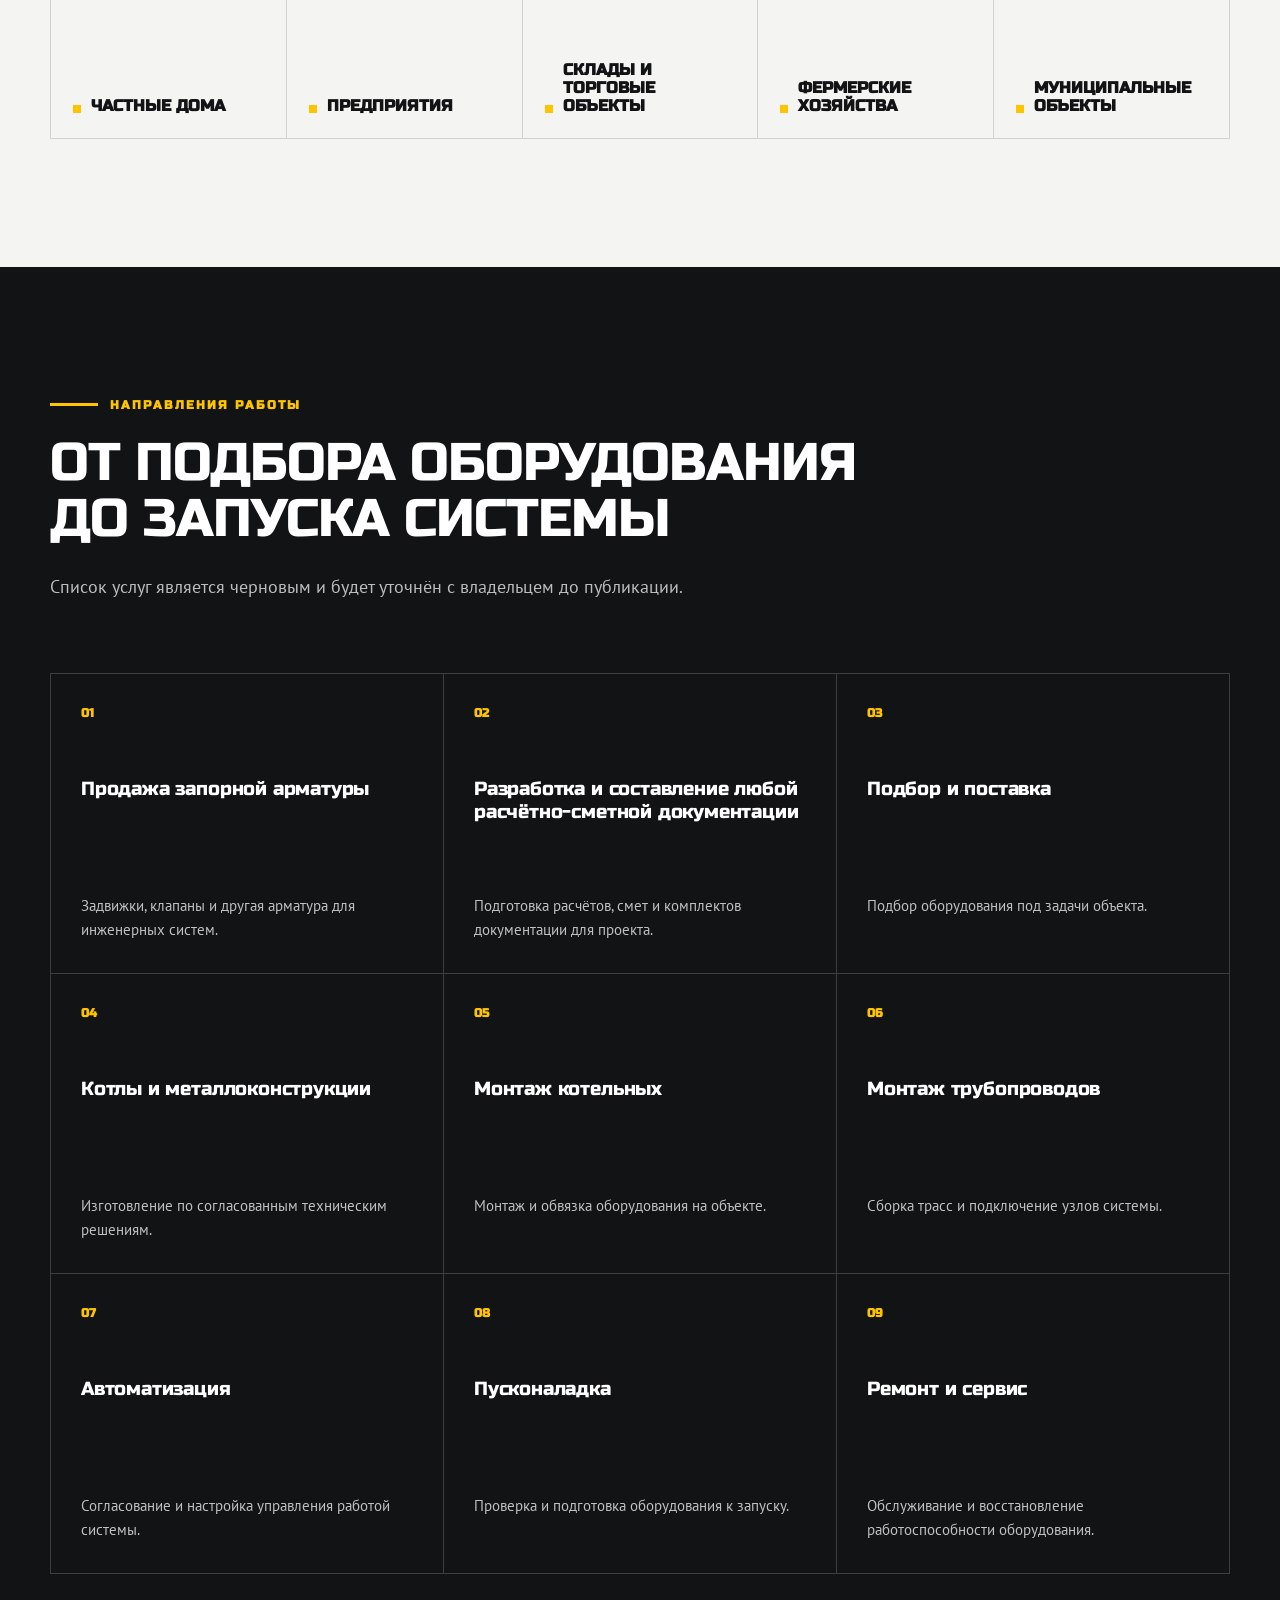
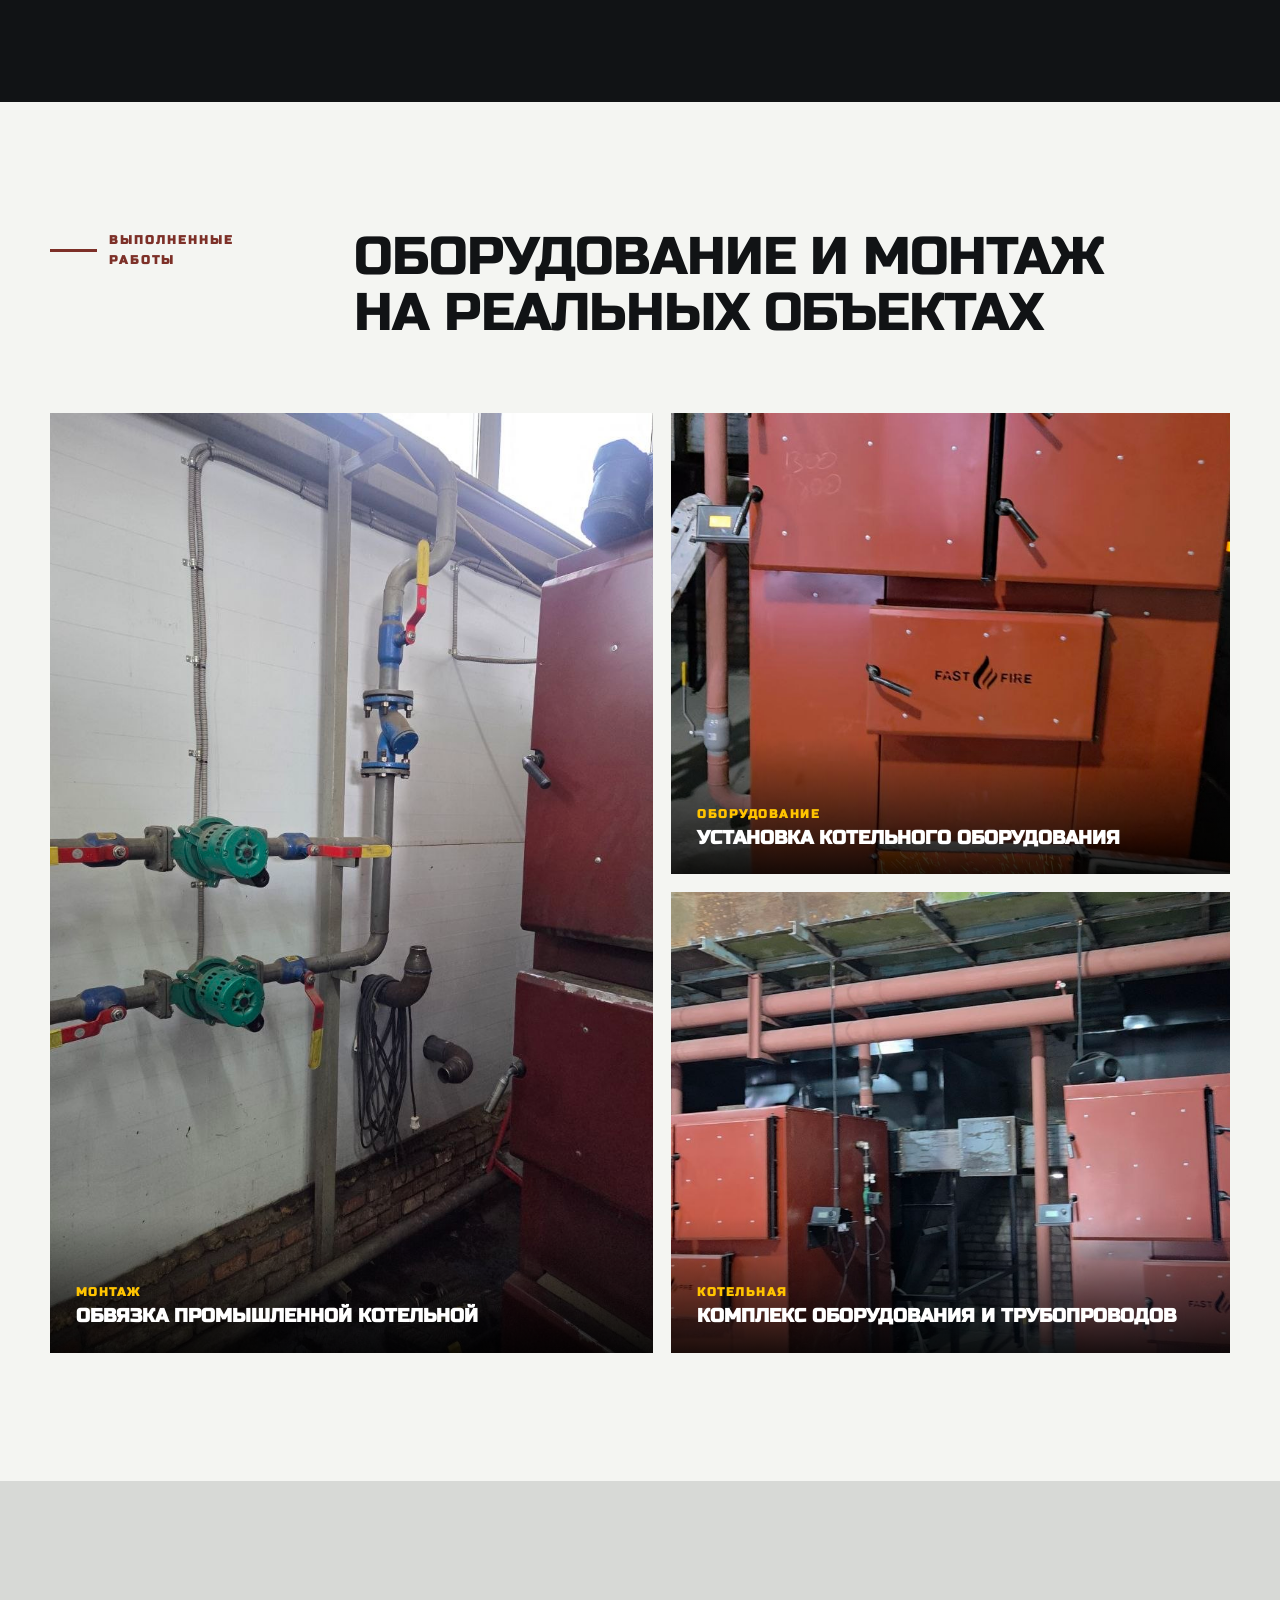
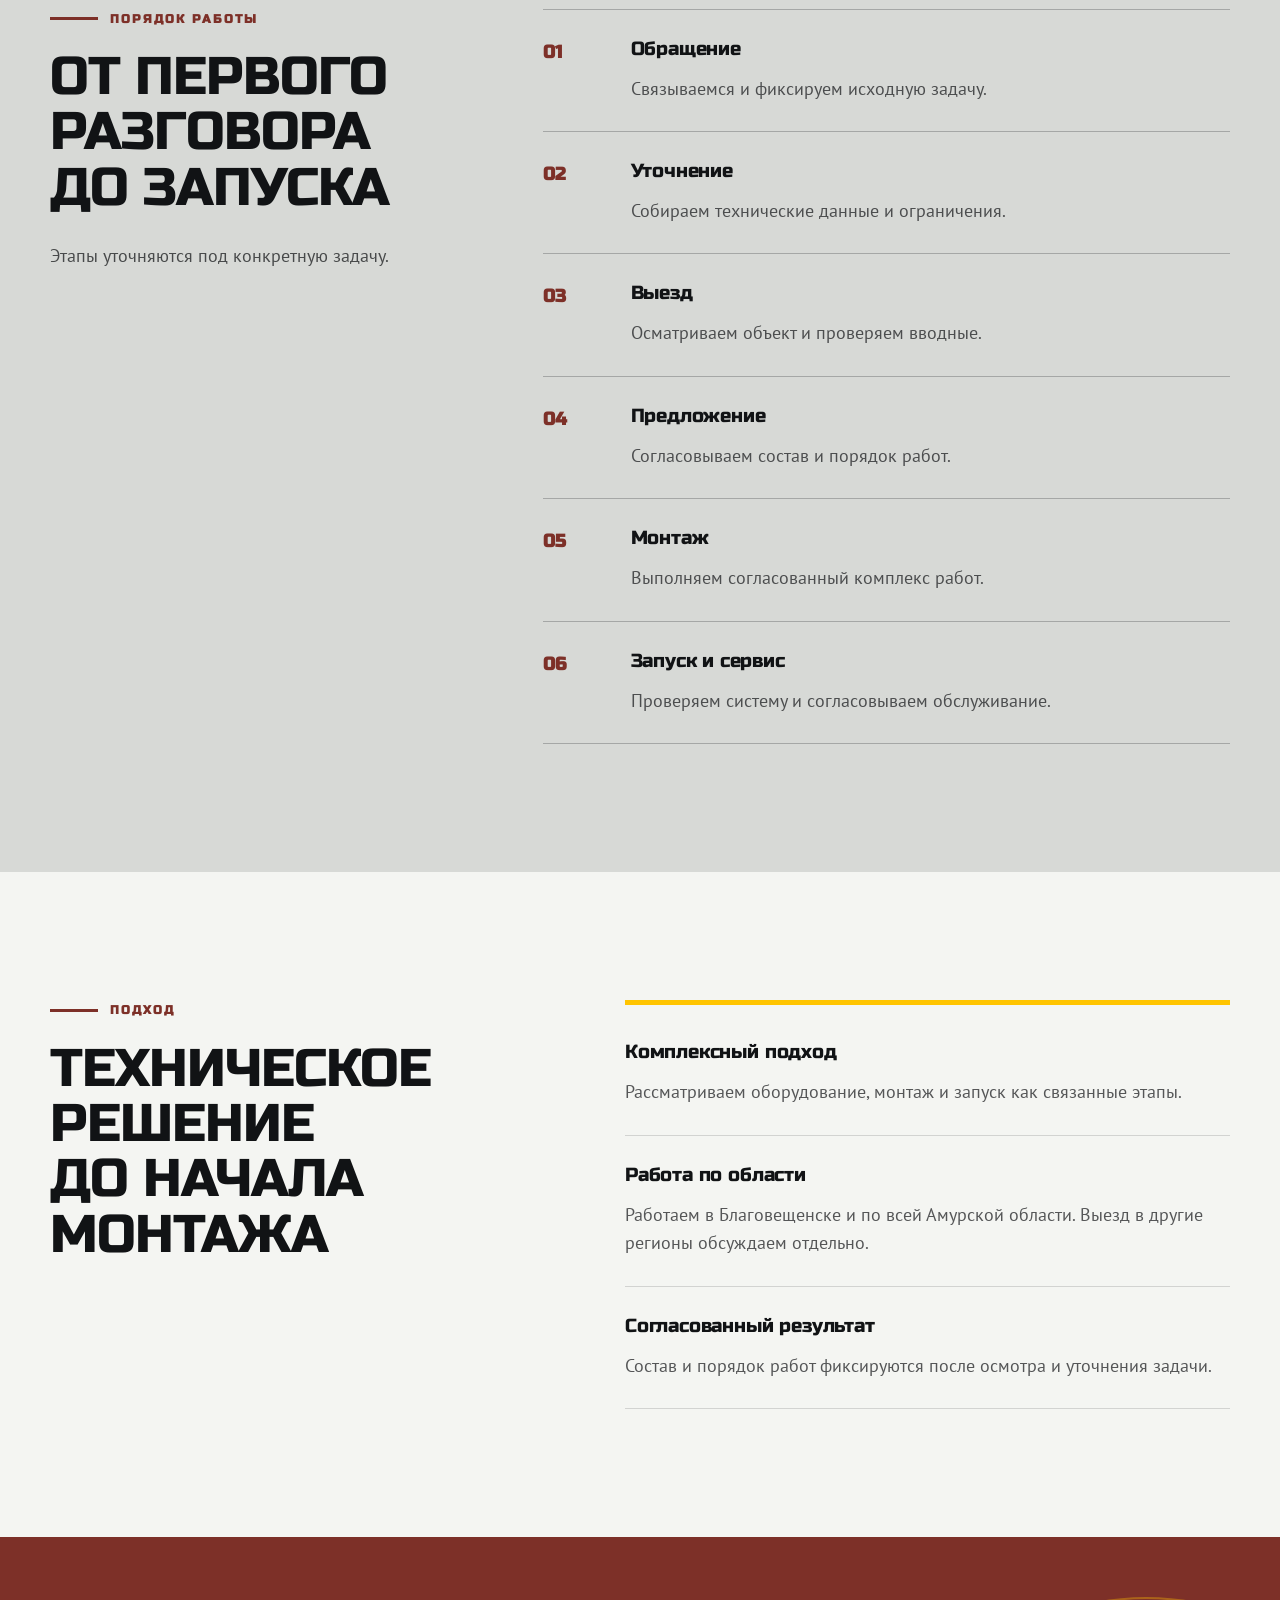
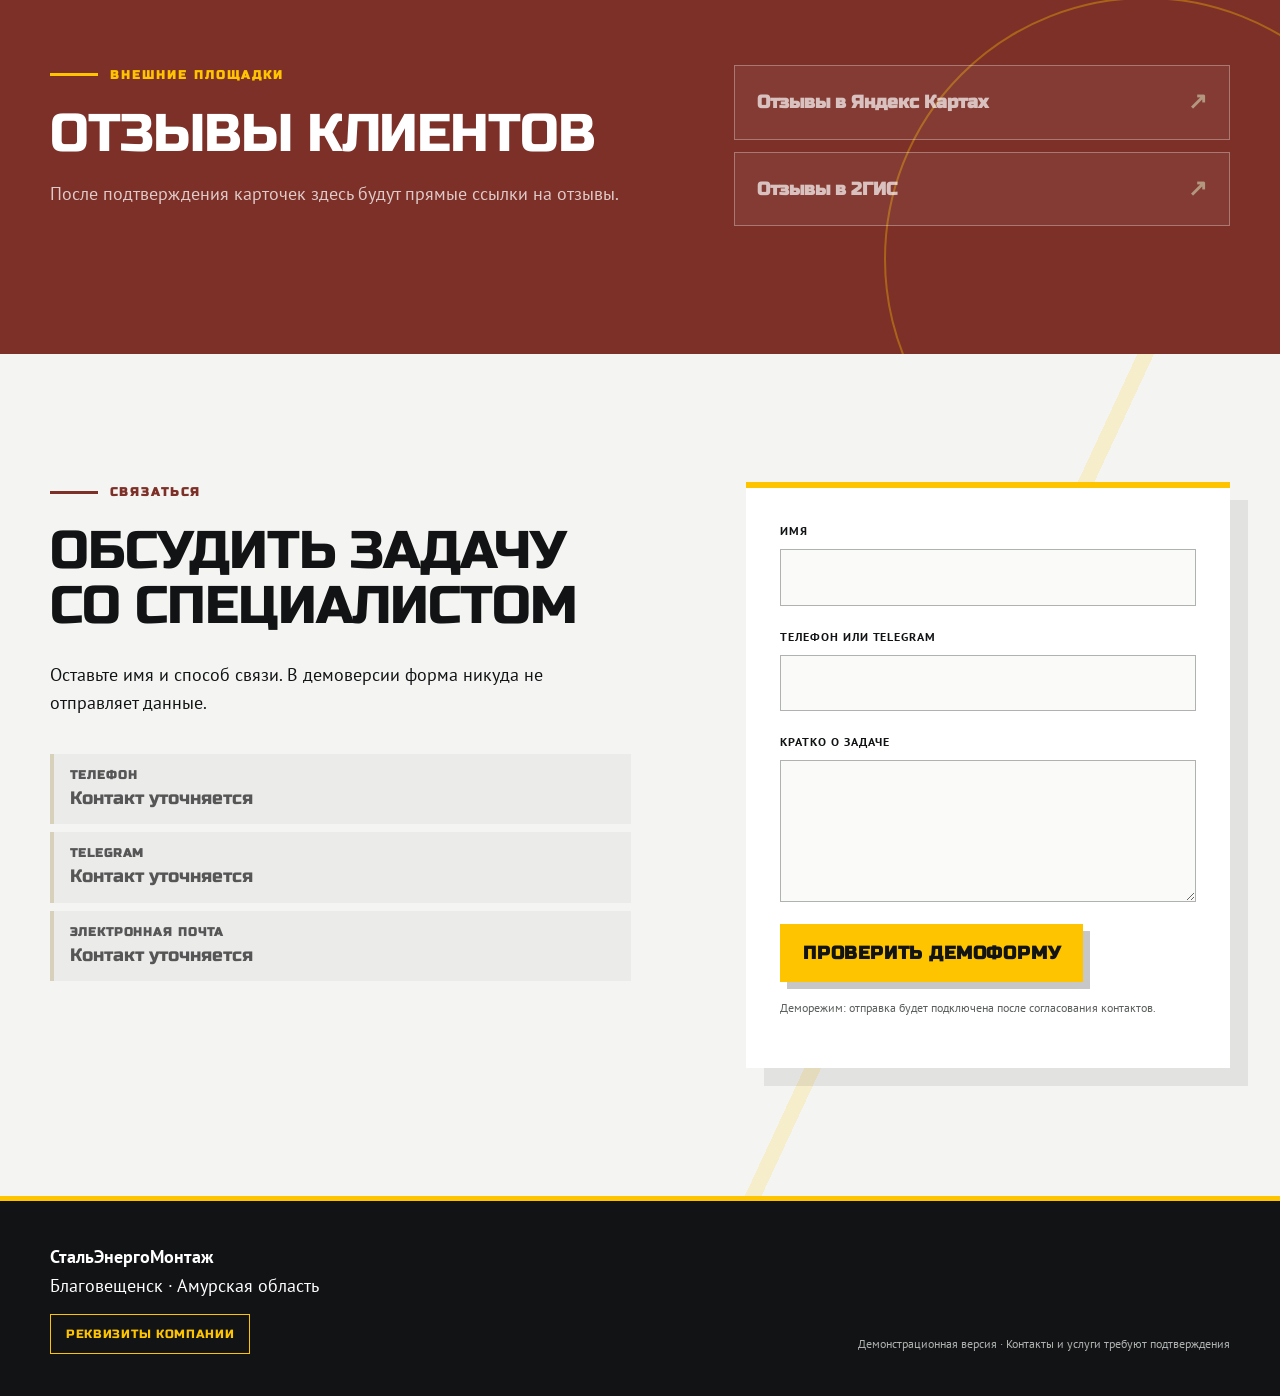
==== commit 5204390b: "fix: align company details button left" ====
--- a/index.html
+++ b/index.html
@@ -212,9 +212,11 @@
 
     <footer class="site-footer">
       <div class="shell footer-layout">
-        <p><strong>СтальЭнергоМонтаж</strong><br>Благовещенск · Амурская область</p>
+        <div class="footer-company">
+          <p><strong>СтальЭнергоМонтаж</strong><br>Благовещенск · Амурская область</p>
+          <button class="company-details-button" type="button" data-company-dialog-open>Реквизиты компании</button>
+        </div>
         <div class="footer-actions">
-          <button class="company-details-button" type="button" data-company-dialog-open>Реквизиты компании</button>
           <p>Демонстрационная версия · Контакты и услуги требуют подтверждения</p>
         </div>
       </div>
--- a/styles.css
+++ b/styles.css
@@ -944,10 +944,16 @@
   gap: 30px;
 }
 
-.footer-layout p {
-  margin: 0;
-}
-
+.footer-layout p {
+  margin: 0;
+}
+
+.footer-company {
+  display: grid;
+  justify-items: start;
+  gap: 14px;
+}
+
 .footer-actions {
   display: grid;
   justify-items: end;
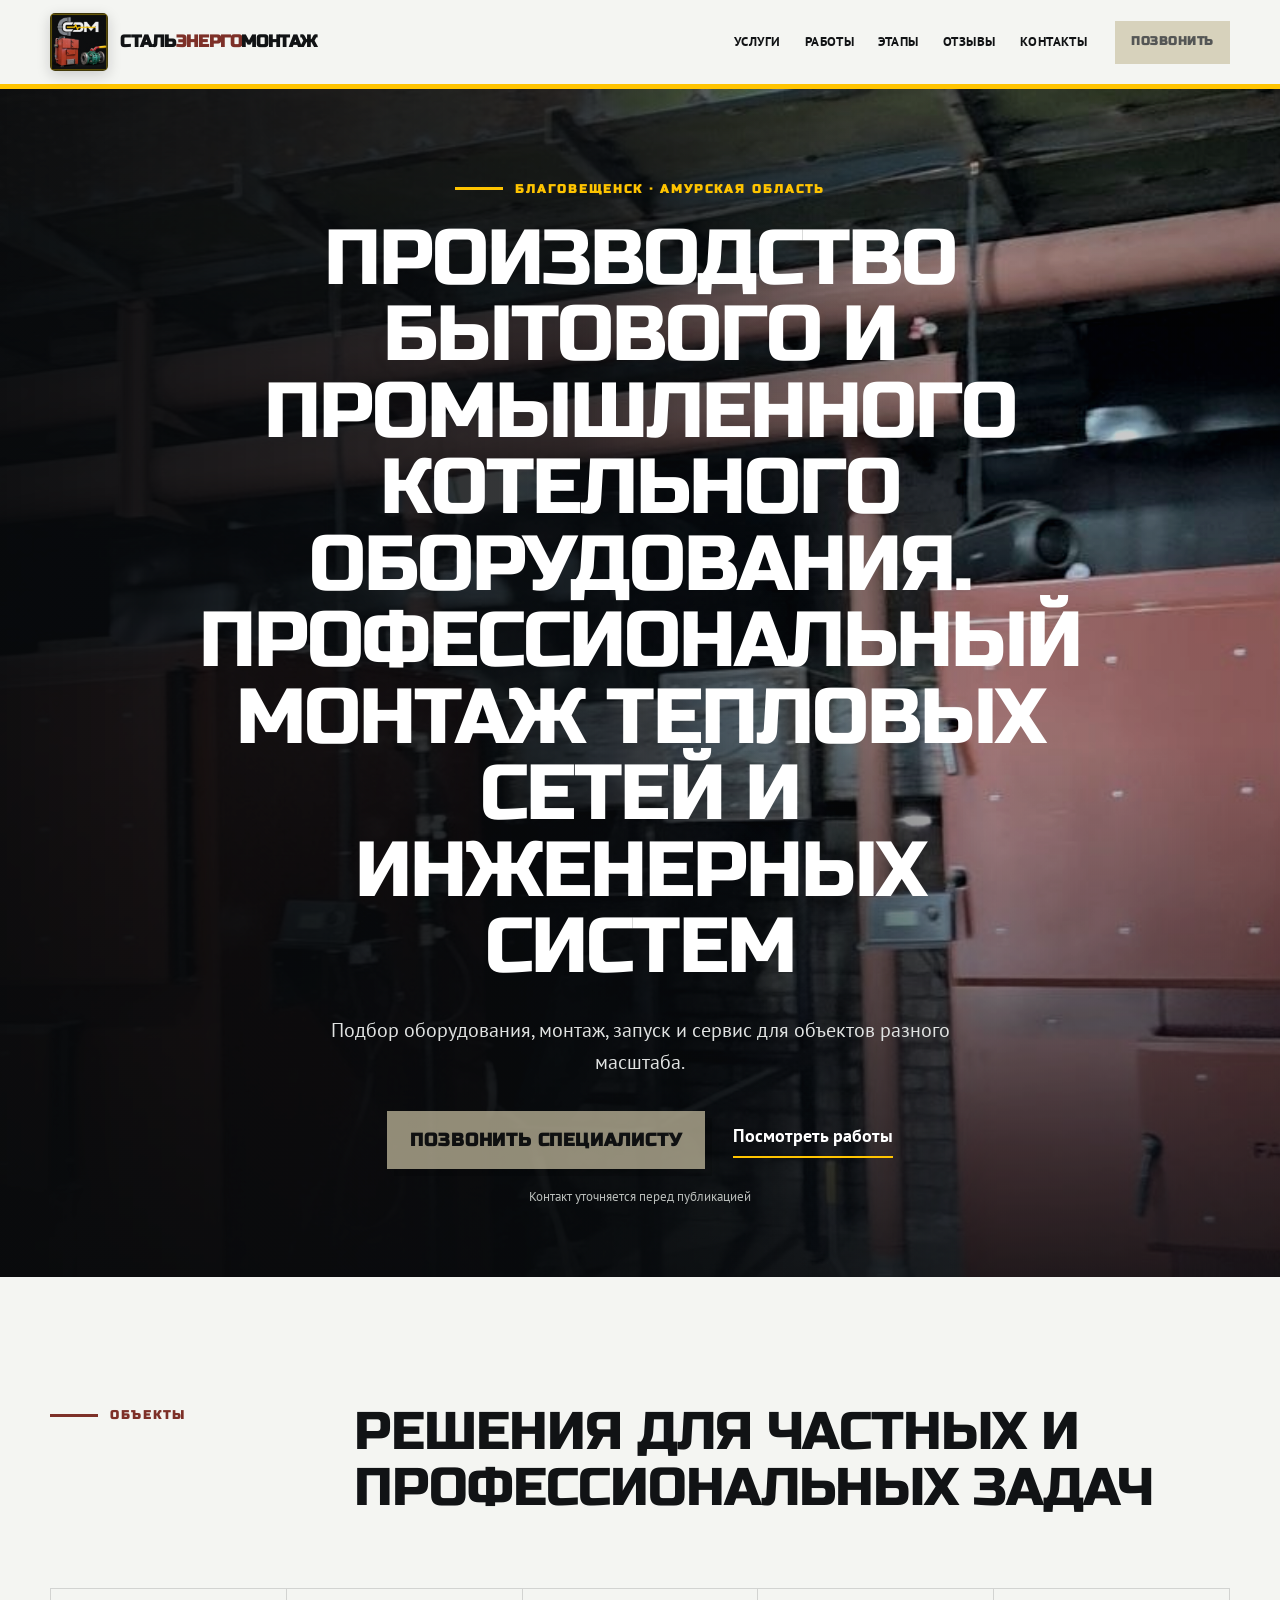
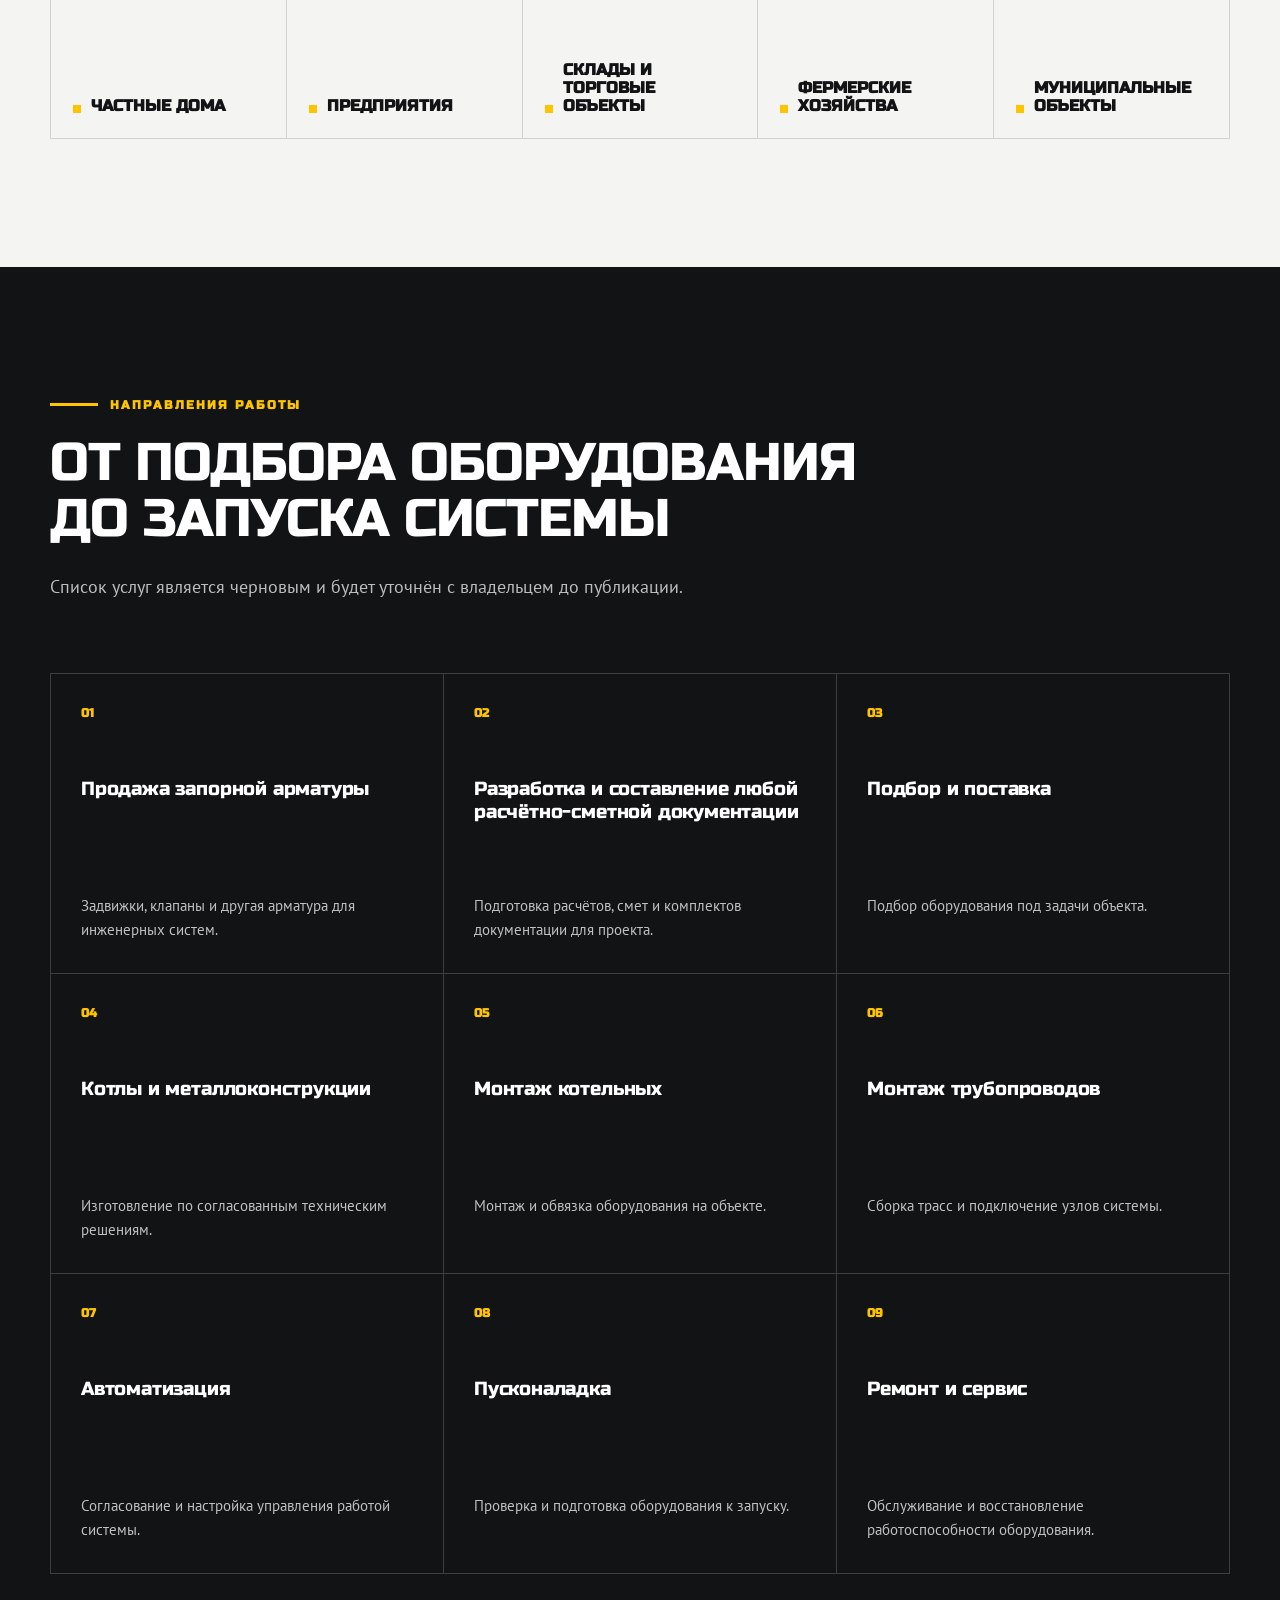
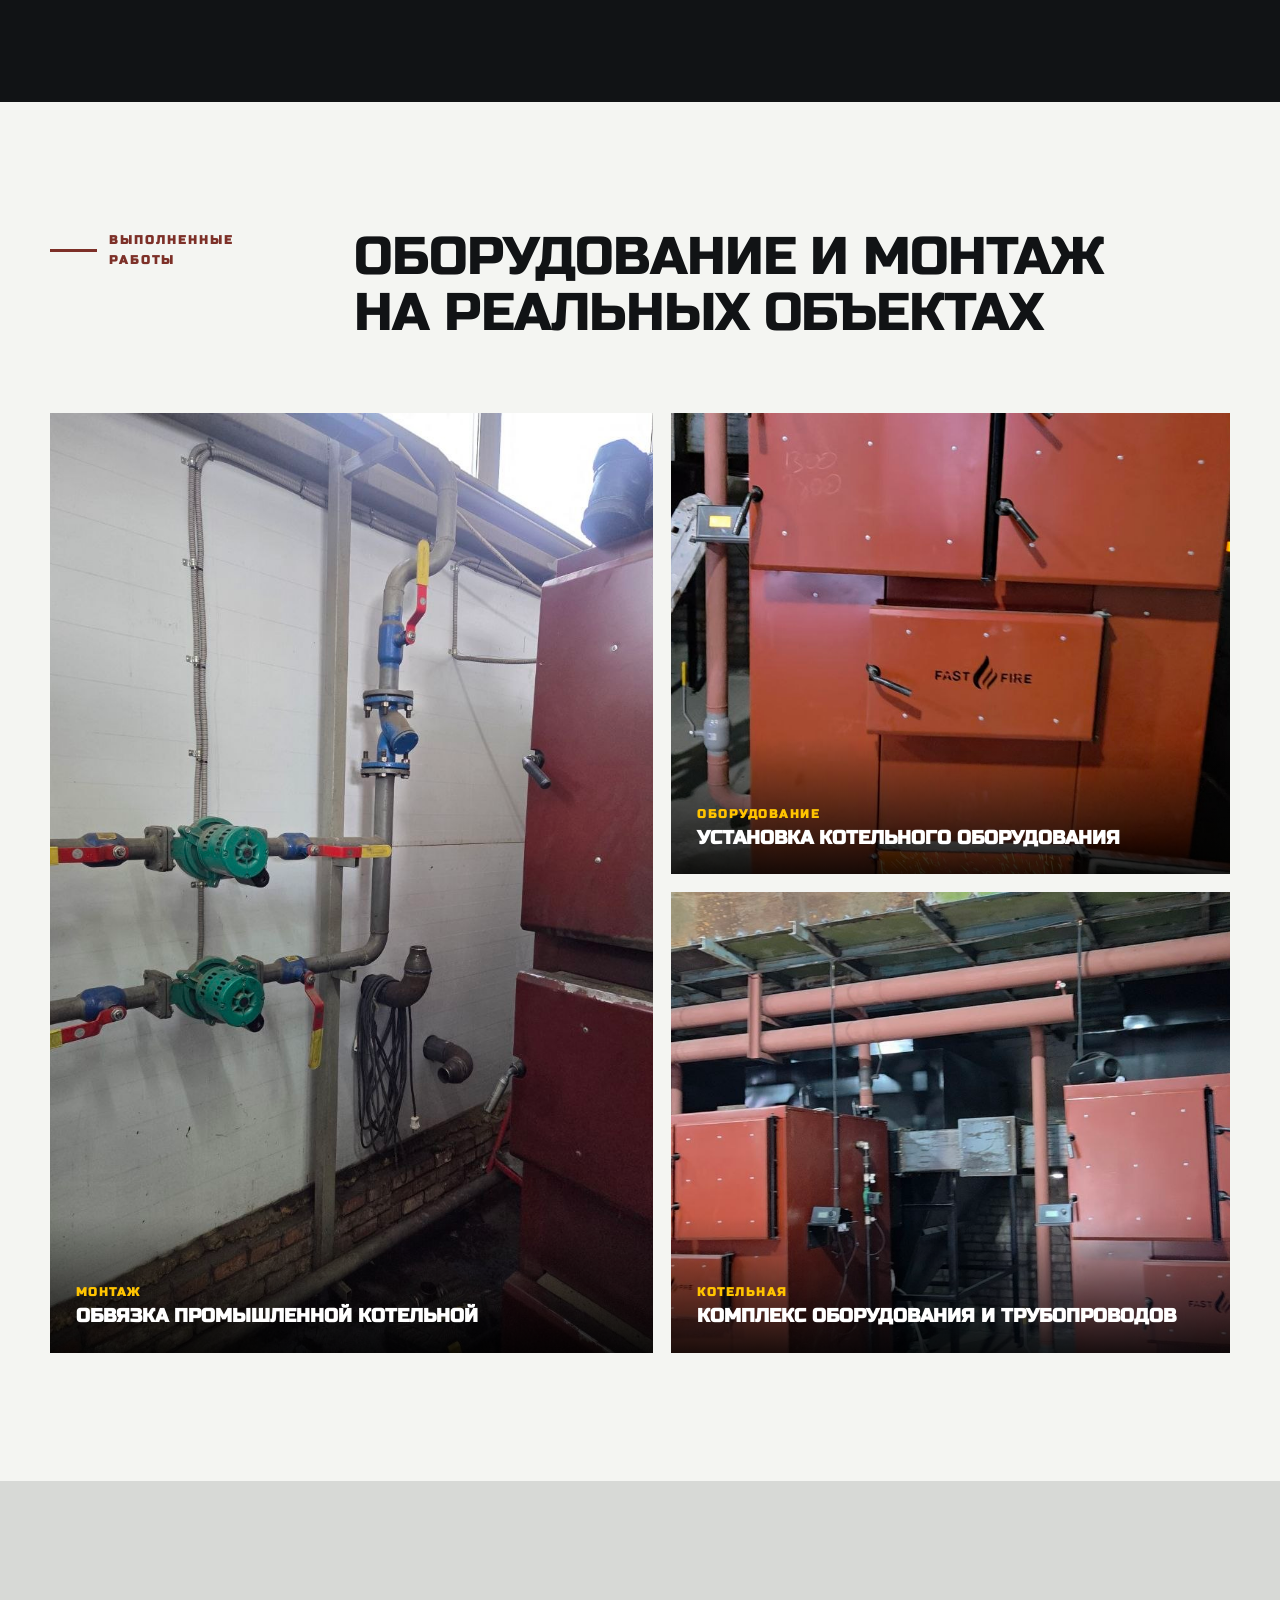
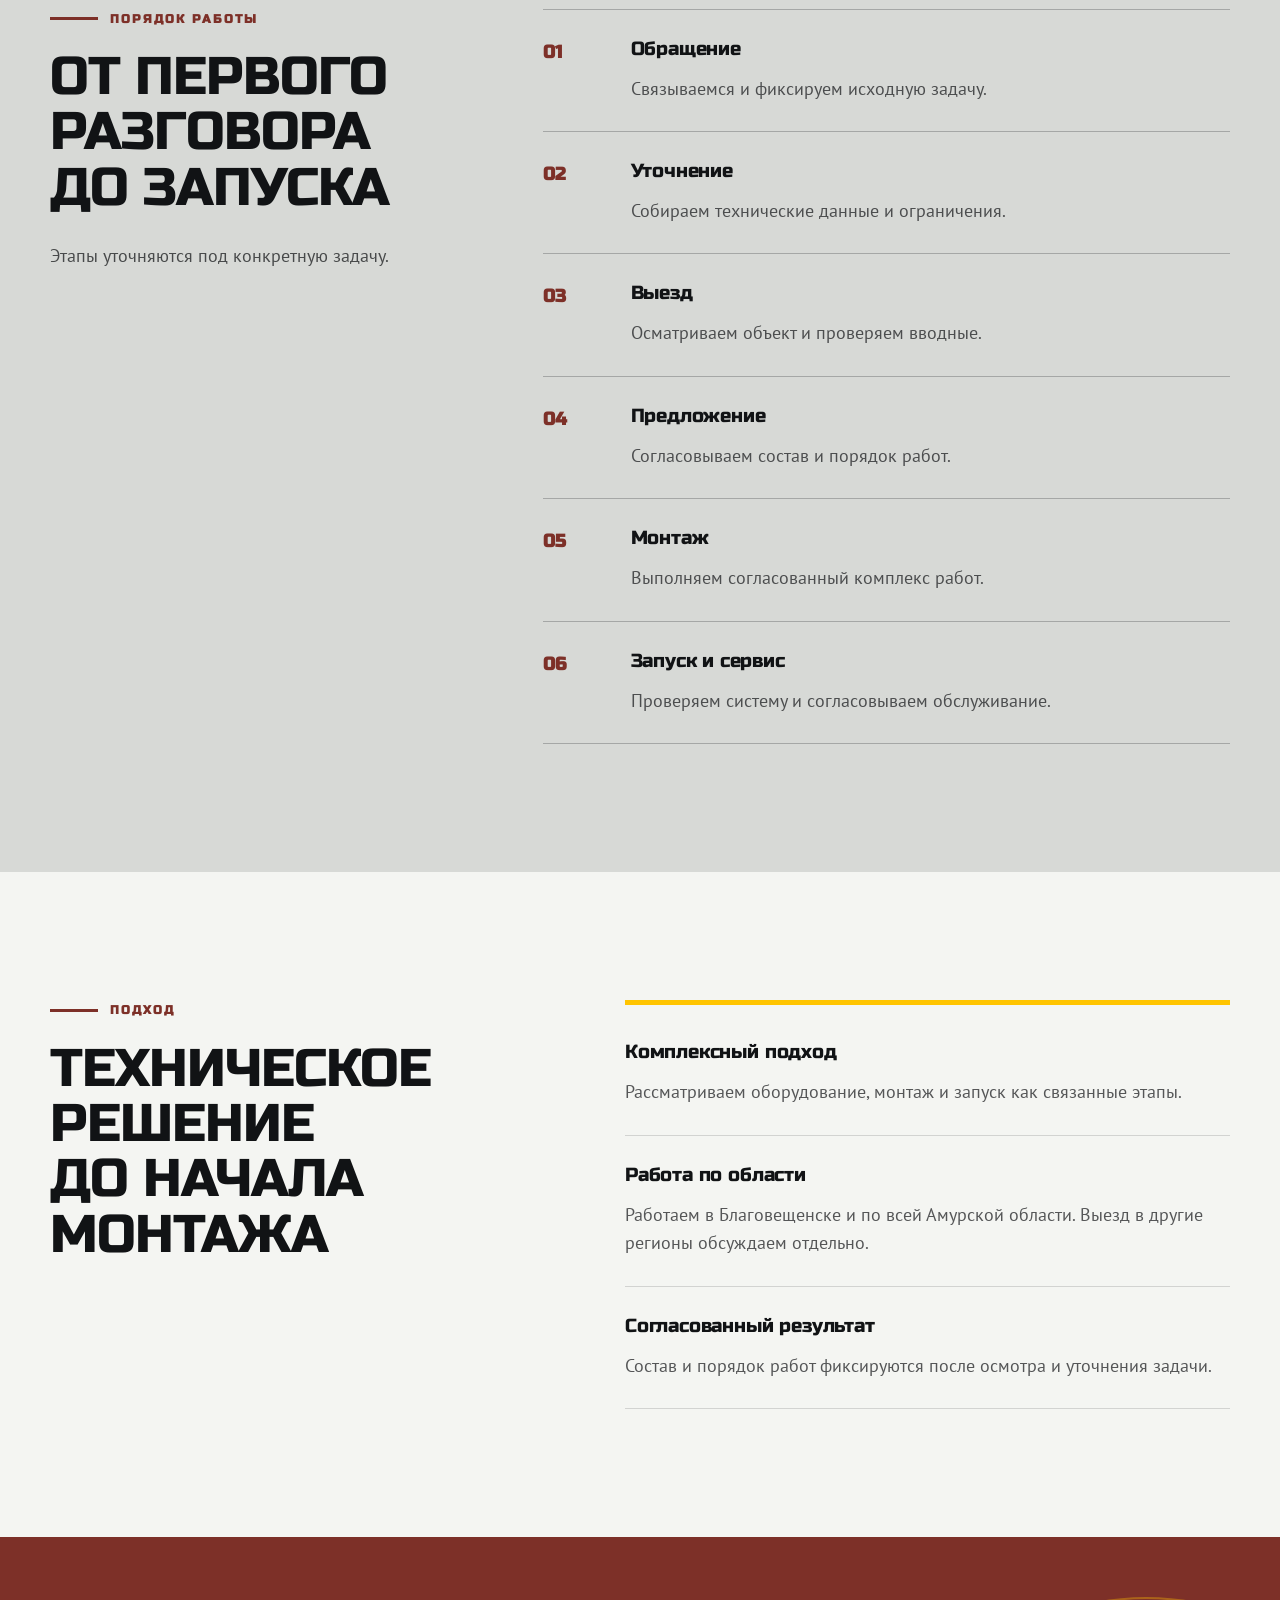
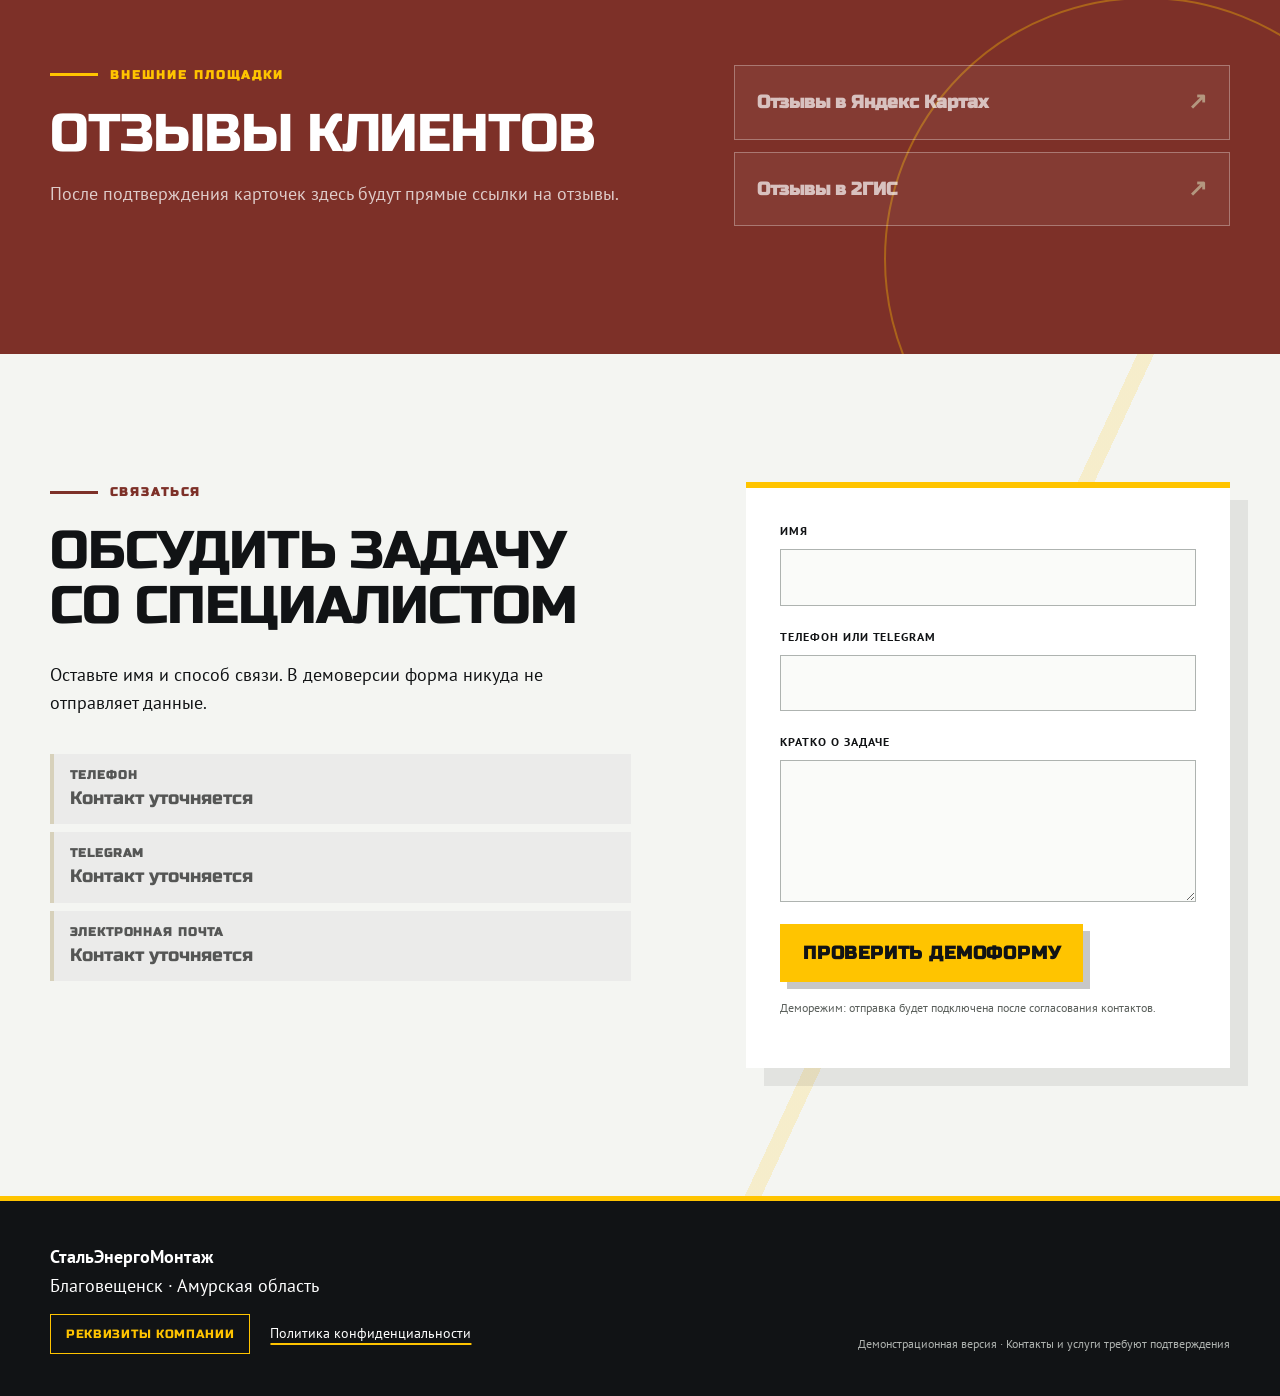
==== commit e9c29fe2: "feat: add privacy policy page and footer link" ====
--- a/index.html
+++ b/index.html
@@ -214,7 +214,10 @@
       <div class="shell footer-layout">
         <div class="footer-company">
           <p><strong>СтальЭнергоМонтаж</strong><br>Благовещенск · Амурская область</p>
-          <button class="company-details-button" type="button" data-company-dialog-open>Реквизиты компании</button>
+          <div class="footer-company-links">
+            <button class="company-details-button" type="button" data-company-dialog-open>Реквизиты компании</button>
+            <a class="privacy-policy-link" href="privacy-policy.html">Политика конфиденциальности</a>
+          </div>
         </div>
         <div class="footer-actions">
           <p>Демонстрационная версия · Контакты и услуги требуют подтверждения</p>
--- a/styles.css
+++ b/styles.css
@@ -954,6 +954,13 @@
   gap: 14px;
 }
 
+.footer-company-links {
+  display: flex;
+  flex-wrap: wrap;
+  align-items: center;
+  gap: 14px 20px;
+}
+
 .footer-actions {
   display: grid;
   justify-items: end;
@@ -982,6 +989,100 @@
 .company-details-button:hover {
   background: var(--signal);
   color: var(--ink);
+}
+
+.privacy-policy-link {
+  color: white;
+  font-size: 0.86rem;
+  text-decoration-line: underline;
+  text-decoration-color: var(--signal);
+  text-decoration-thickness: 2px;
+  text-underline-offset: 5px;
+}
+
+.privacy-policy-link:hover {
+  color: var(--signal);
+}
+
+.legal-page {
+  background: white;
+}
+
+.legal-header {
+  position: static;
+}
+
+.legal-header .header-shell {
+  min-height: var(--header-height);
+}
+
+.legal-main {
+  padding-block: 64px 90px;
+}
+
+.legal-document {
+  width: min(calc(100% - 48px), 880px);
+  margin-inline: auto;
+  padding: 56px clamp(28px, 6vw, 72px);
+  background: white;
+  box-shadow: 0 16px 50px rgb(17 19 21 / 10%);
+}
+
+.legal-document__meta {
+  margin-bottom: 38px;
+  color: var(--steel);
+  font-size: 0.9rem;
+}
+
+.legal-document h1 {
+  max-width: none;
+  margin-bottom: 18px;
+  font-size: clamp(2rem, 5vw, 3.6rem);
+  line-height: 1.05;
+}
+
+.legal-document h2 {
+  max-width: none;
+  margin: 42px 0 16px;
+  font-family: var(--font-body);
+  font-size: 1.35rem;
+  font-weight: 700;
+  letter-spacing: 0;
+  line-height: 1.25;
+  text-transform: none;
+}
+
+.legal-document h3 {
+  margin: 28px 0 10px;
+  font-family: var(--font-body);
+  font-weight: 700;
+}
+
+.legal-document p,
+.legal-document li {
+  font-size: 1rem;
+  line-height: 1.65;
+}
+
+.legal-document ul {
+  padding-left: 24px;
+}
+
+.legal-document__note {
+  border-left: 4px solid var(--signal);
+  padding: 14px 18px;
+  background: var(--paper);
+}
+
+.legal-back-link {
+  display: inline-block;
+  margin-top: 48px;
+  color: var(--ink);
+  font-weight: 700;
+  text-decoration-line: underline;
+  text-decoration-color: var(--signal);
+  text-decoration-thickness: 3px;
+  text-underline-offset: 5px;
 }
 
 @media (max-width: 1080px) {
@@ -1305,8 +1406,22 @@
 
   .contact-form {
     padding: 22px 18px;
-  }
-}
+  }
+
+  .footer-company-links {
+    align-items: flex-start;
+    flex-direction: column;
+  }
+
+  .legal-main {
+    padding-block: 28px 50px;
+  }
+
+  .legal-document {
+    width: min(calc(100% - 24px), 880px);
+    padding: 34px 20px;
+  }
+}
 
 @media (prefers-reduced-motion: reduce) {
   *,
